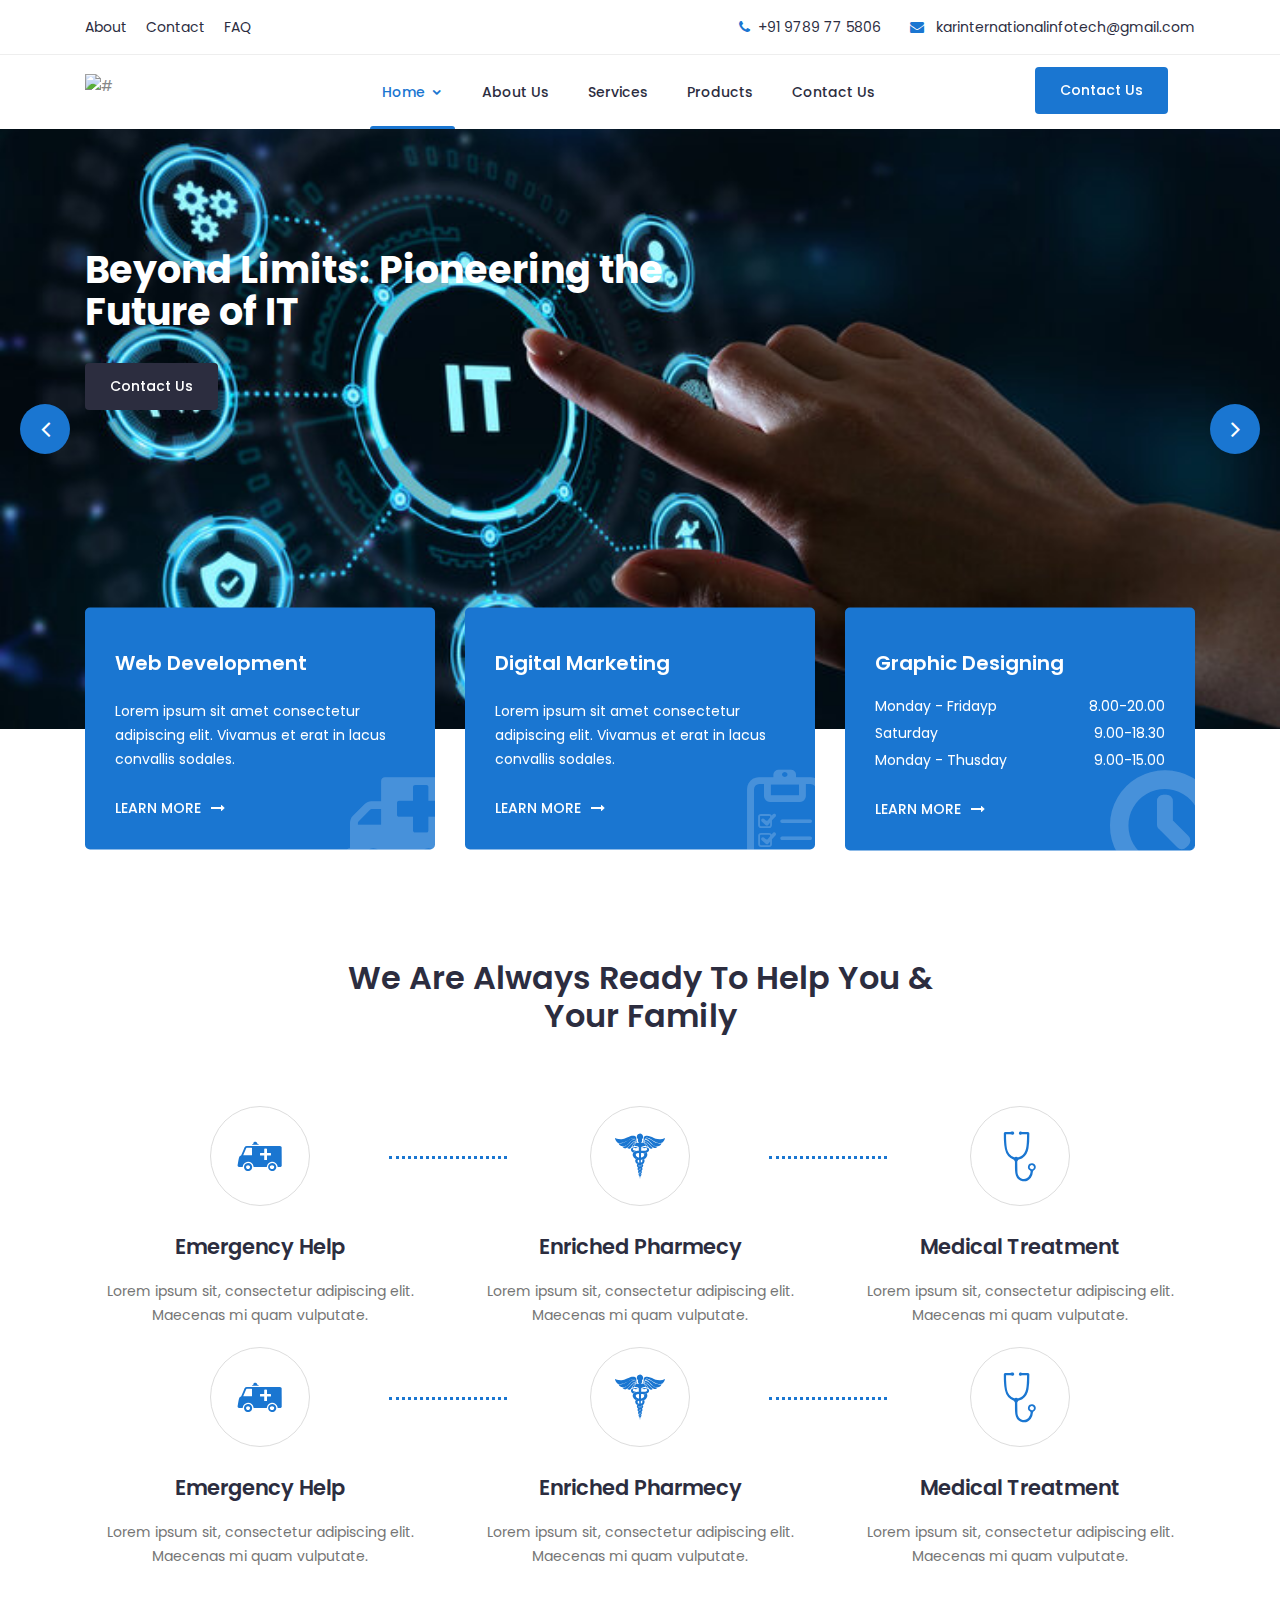
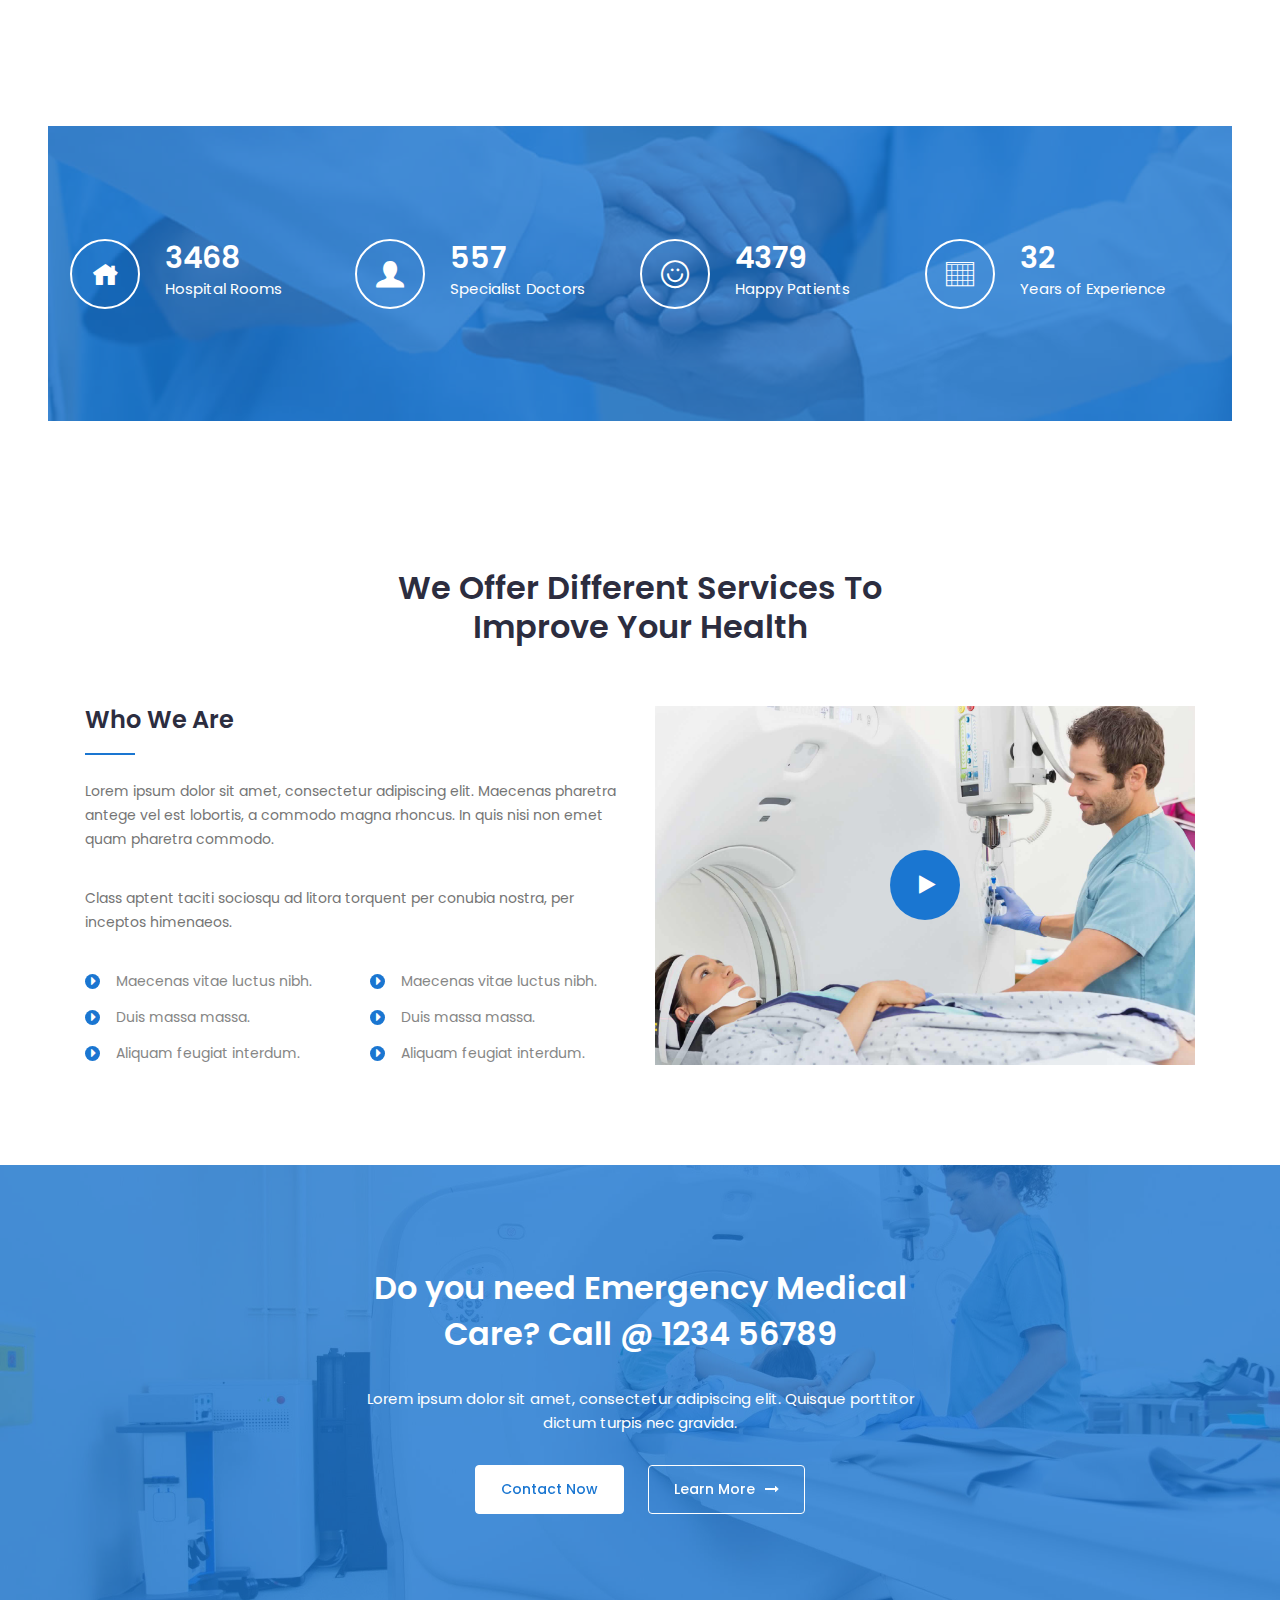
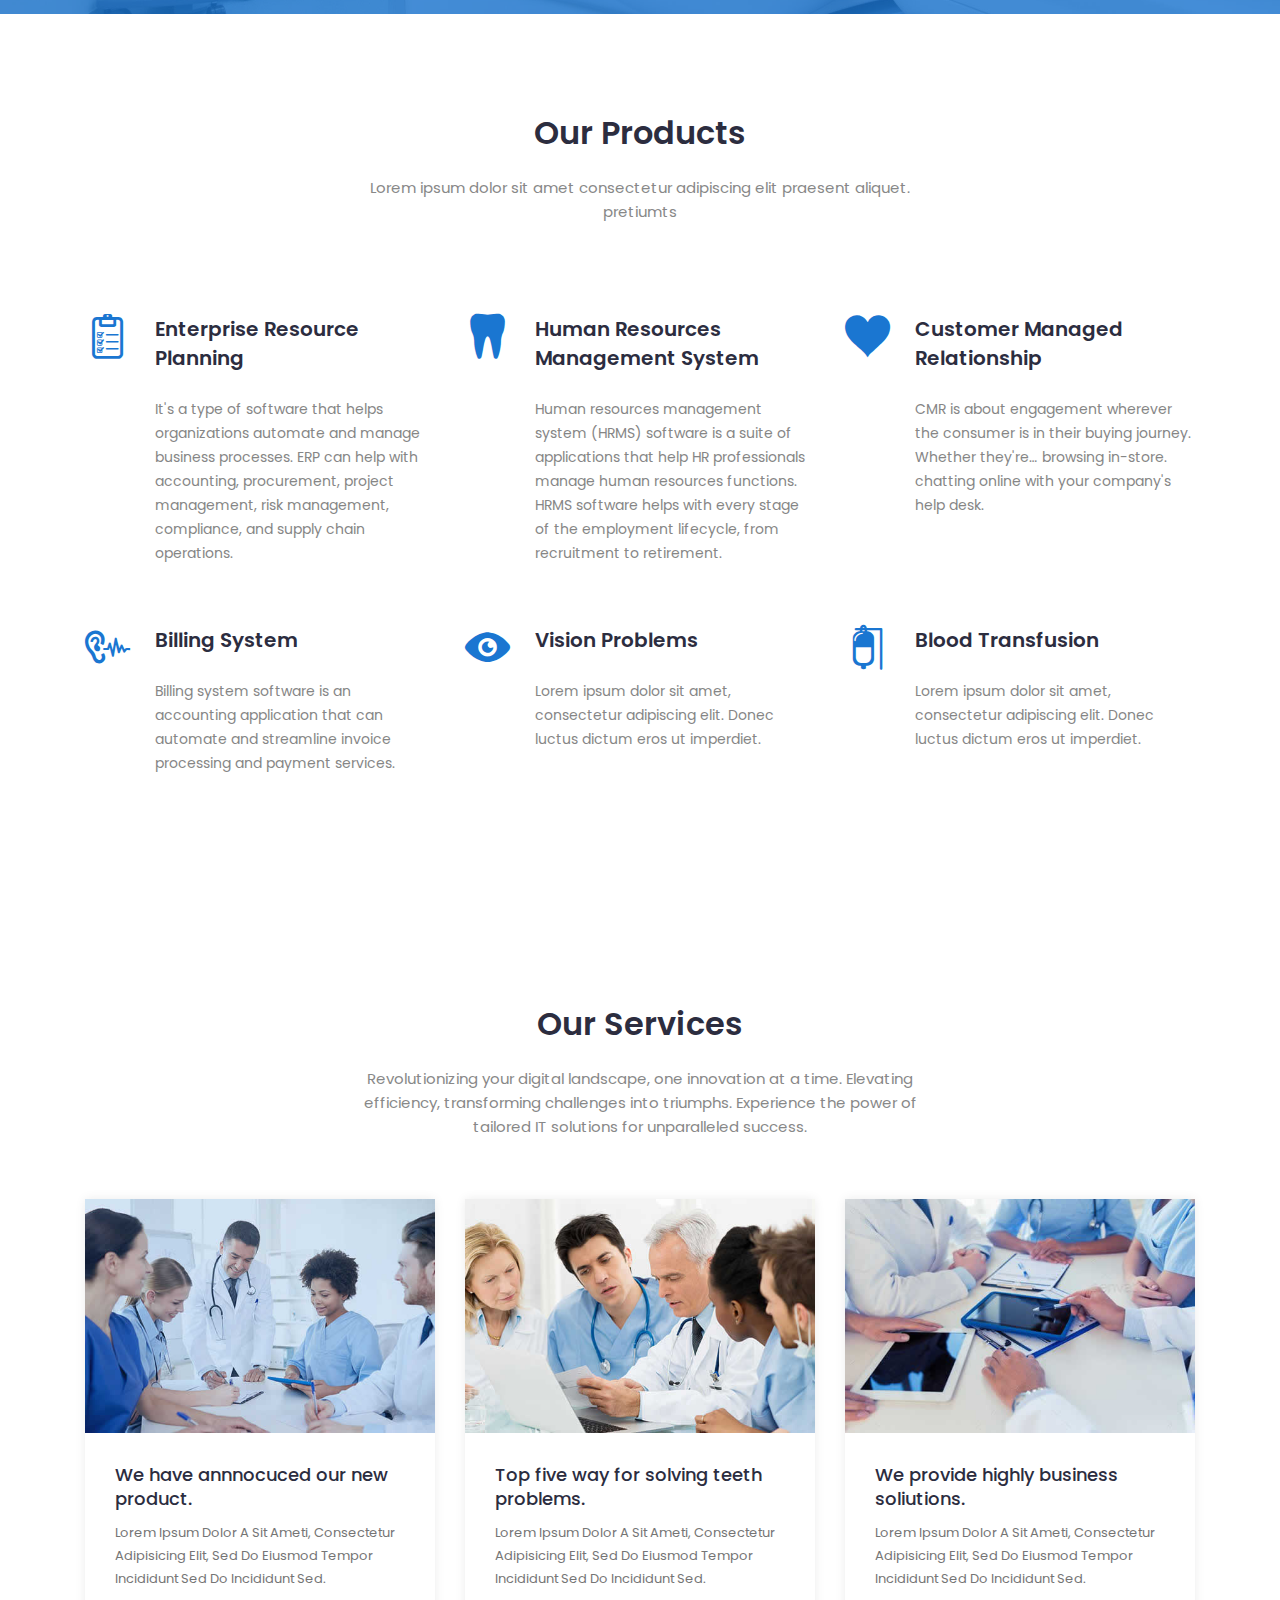
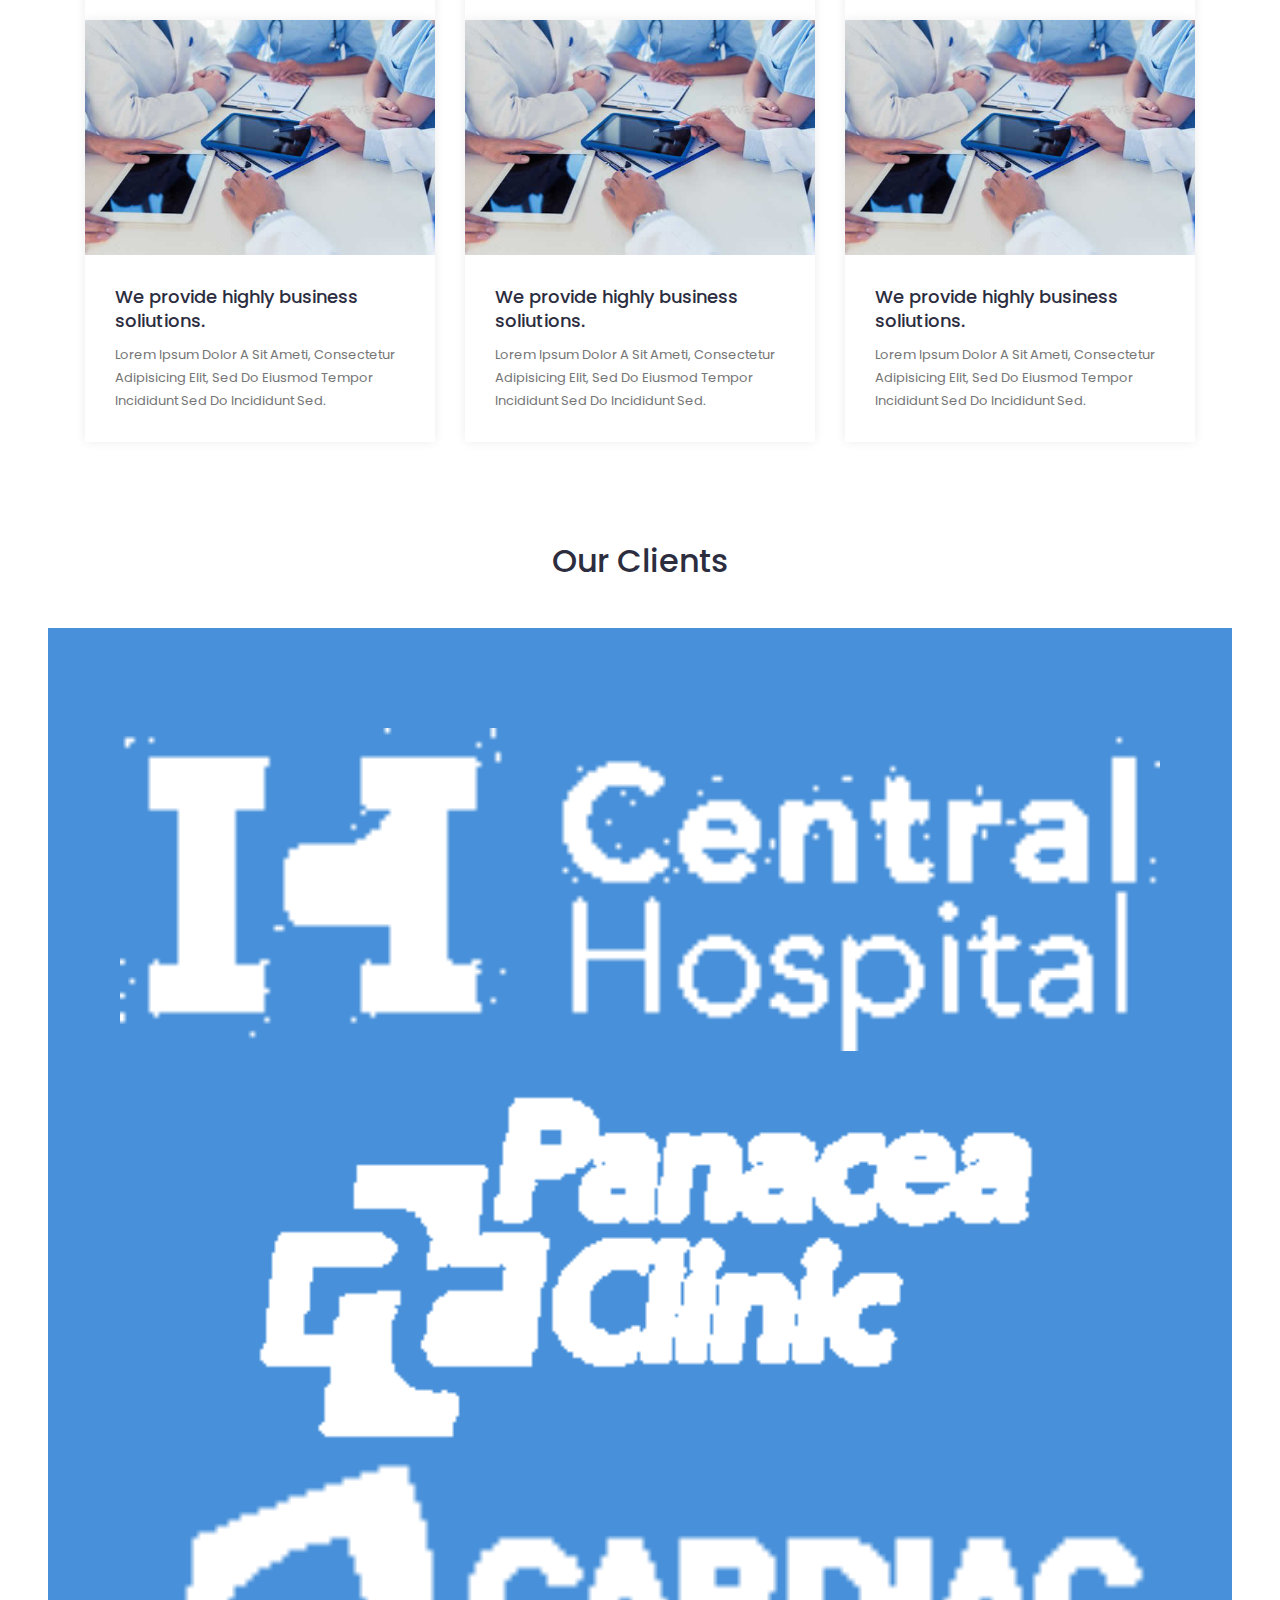
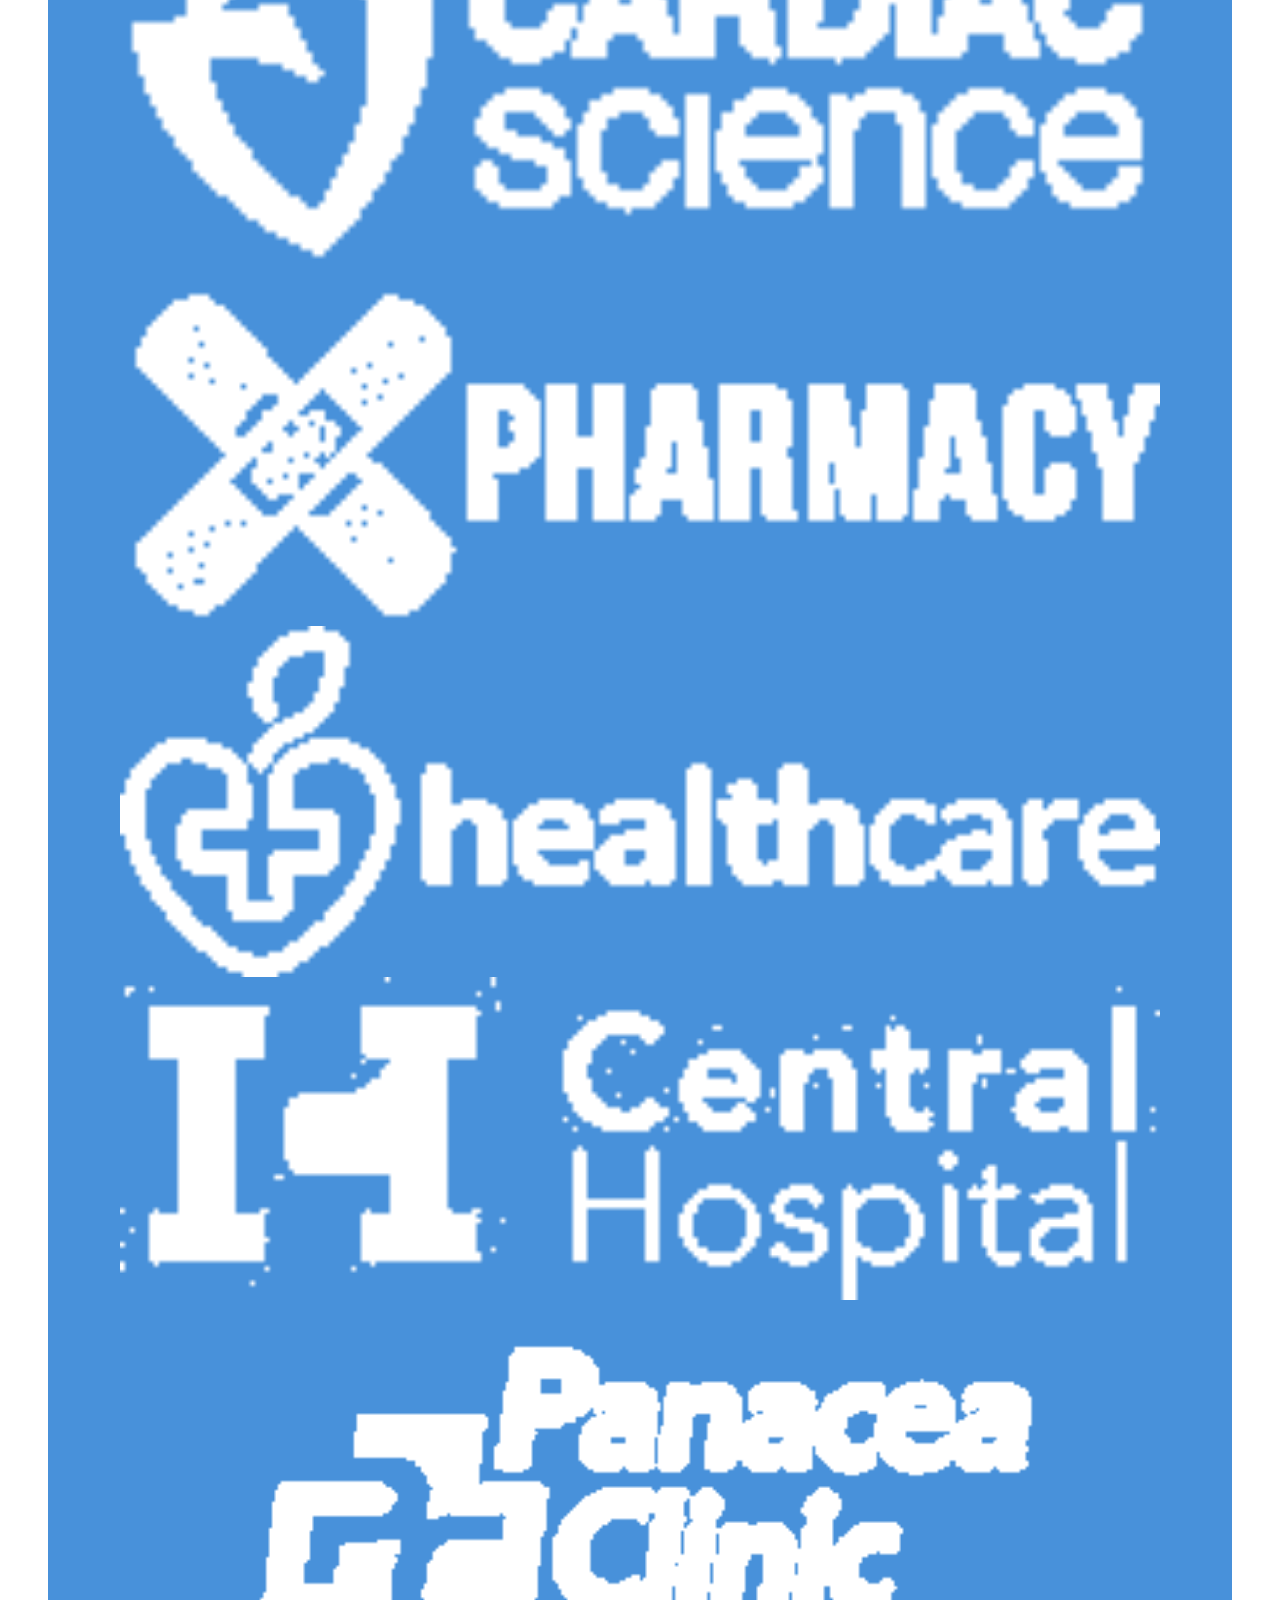
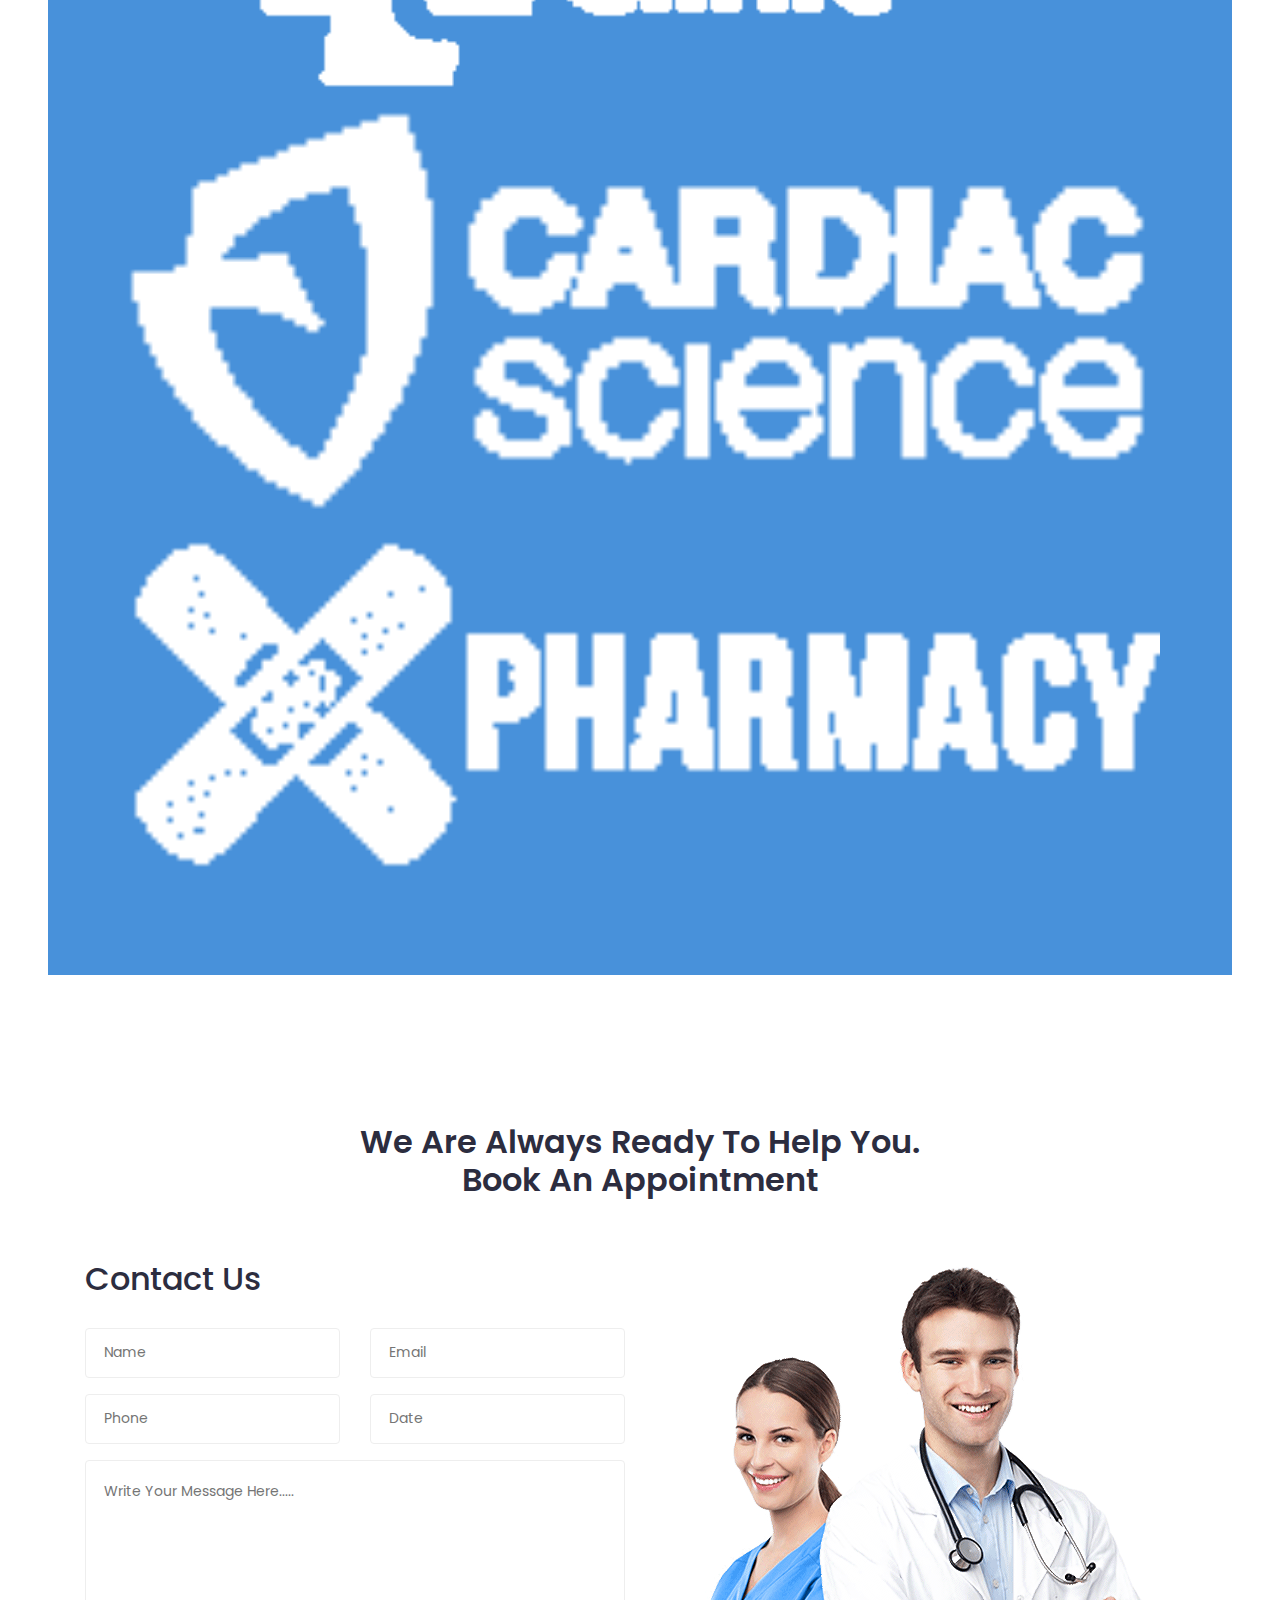
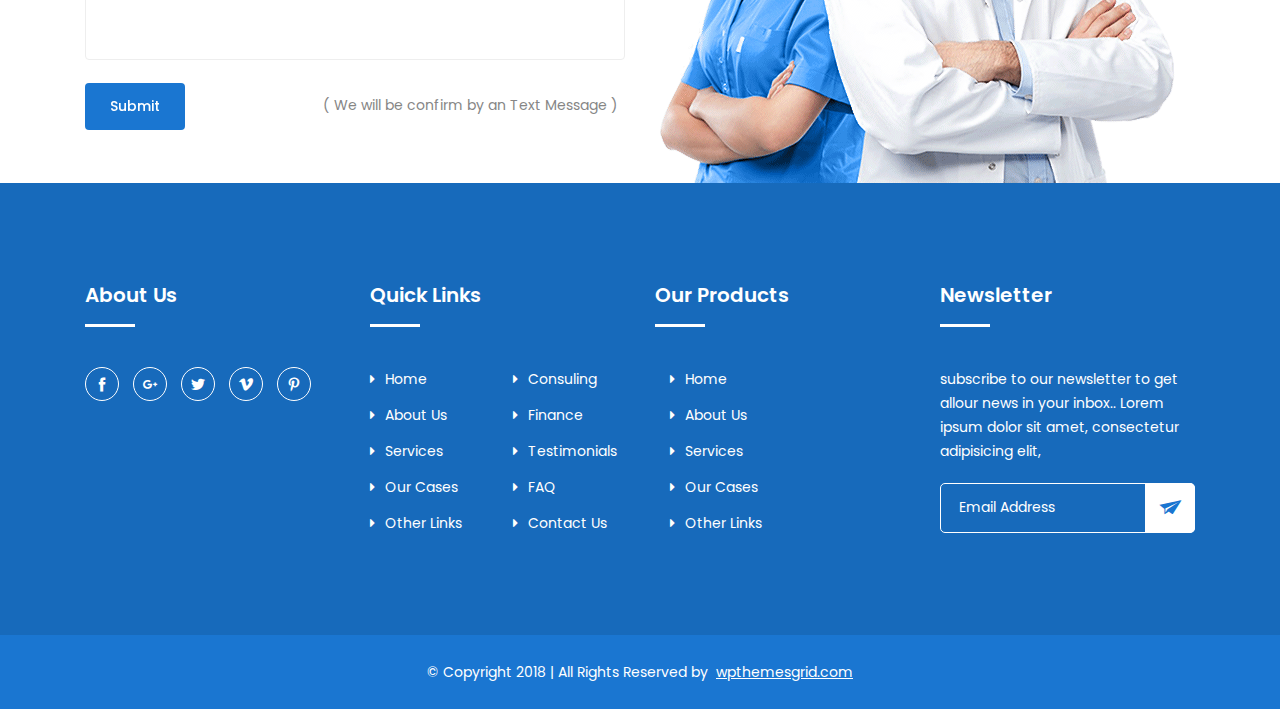
==== index.html @ d9458977 "first commit" ====
<!doctype html>
<html class="no-js" lang="zxx">

<head>
	<!-- Meta Tags -->
	<meta charset="utf-8">
	<meta http-equiv="X-UA-Compatible" content="IE=edge">
	<meta name="keywords" content="Site keywords here">
	<meta name="description" content="">
	<meta name='copyright' content=''>
	<meta name="viewport" content="width=device-width, initial-scale=1, shrink-to-fit=no">

	<!-- Title -->
	<title>Mediplus - Free Medical and Doctor Directory HTML Template.</title>

	<!-- Favicon -->
	<link rel="icon" href="img/favicon.png">

	<!-- Google Fonts -->
	<link
		href="https://fonts.googleapis.com/css?family=Poppins:200i,300,300i,400,400i,500,500i,600,600i,700,700i,800,800i,900,900i&display=swap"
		rel="stylesheet">

	<!-- Bootstrap CSS -->
	<link rel="stylesheet" href="css/bootstrap.min.css">
	<!-- Nice Select CSS -->
	<link rel="stylesheet" href="css/nice-select.css">
	<!-- Font Awesome CSS -->
	<link rel="stylesheet" href="css/font-awesome.min.css">
	<!-- icofont CSS -->
	<link rel="stylesheet" href="css/icofont.css">
	<!-- Slicknav -->
	<link rel="stylesheet" href="css/slicknav.min.css">
	<!-- Owl Carousel CSS -->
	<link rel="stylesheet" href="css/owl-carousel.css">
	<!-- Datepicker CSS -->
	<link rel="stylesheet" href="css/datepicker.css">
	<!-- Animate CSS -->
	<link rel="stylesheet" href="css/animate.min.css">
	<!-- Magnific Popup CSS -->
	<link rel="stylesheet" href="css/magnific-popup.css">

	<!-- Medipro CSS -->
	<link rel="stylesheet" href="css/normalize.css">
	<link rel="stylesheet" href="style.css">
	<link rel="stylesheet" href="css/responsive.css">

</head>

<body>

	<!-- Preloader -->
	<!-- <div class="preloader">
            <div class="loader">
                <div class="loader-outter"></div>
                <div class="loader-inner"></div>

                <div class="indicator"> 
                    <svg width="16px" height="12px">
                        <polyline id="back" points="1 6 4 6 6 11 10 1 12 6 15 6"></polyline>
                        <polyline id="front" points="1 6 4 6 6 11 10 1 12 6 15 6"></polyline>
                    </svg>
                </div>
            </div>
        </div> -->
	<!-- End Preloader -->

	<!-- Get Pro Button -->
	<!-- <ul class="pro-features">
		<a class="get-pro" href="#">Get Pro</a>
		<li class="big-title">Pro Version Available on Themeforest</li>
		<li class="title">Pro Version Features</li>
		<li>2+ premade home pages</li>
		<li>20+ html pages</li>
		<li>Color Plate With 12+ Colors</li>
		<li>Sticky Header / Sticky Filters</li>
		<li>Working Contact Form With Google Map</li>
		<div class="button">
			<a href="http://preview.themeforest.net/item/mediplus-medical-and-doctor-html-template/full_screen_preview/26665910?_ga=2.145092285.888558928.1591971968-344530658.1588061879"
				target="_blank" class="btn">Pro Version Demo</a>
			<a href="https://themeforest.net/item/mediplus-medical-and-doctor-html-template/26665910" target="_blank"
				class="btn">Buy Pro Version</a>
		</div>
	</ul> -->

	<!-- Header Area -->
	<header class="header">
		<!-- Topbar -->
		<div class="topbar">
			<div class="container">
				<div class="row">
					<div class="col-lg-6 col-md-5 col-12">
						<!-- Contact -->
						<ul class="top-link">
							<li><a href="#">About</a></li>
							<!-- <li><a href="#">Doctors</a></li> -->
							<li><a href="#">Contact</a></li>
							<li><a href="#">FAQ</a></li>
						</ul>
						<!-- End Contact -->
					</div>
					<div class="col-lg-6 col-md-7 col-12">
						<!-- Top Contact -->
						<ul class="top-contact">
							<li><i class="fa fa-phone"></i>+91 9789 77 5806</li>
							<li><i class="fa fa-envelope"></i><a href="mailto:support@yourmail.com">
									karinternationalinfotech@gmail.com</a></li>
						</ul>
						<!-- End Top Contact -->
					</div>
				</div>
			</div>
		</div>
		<!-- End Topbar -->
		<!-- Header Inner -->
		<div class="header-inner">
			<div class="container">
				<div class="inner">
					<div class="row">
						<div class="col-lg-3 col-md-3 col-12">
							<!-- Start Logo -->
							<div class="logo">
								<a href="index.html"><img src="" alt="#"></a>
							</div>
							<!-- End Logo -->
							<!-- Mobile Nav -->
							<div class="mobile-nav"></div>
							<!-- End Mobile Nav -->
						</div>
						<div class="col-lg-7 col-md-9 col-12">
							<!-- Main Menu -->
							<div class="main-menu">
								<nav class="navigation">
									<ul class="nav menu">
										<li class="active"><a href="#">Home <i class="icofont-rounded-down"></i></a>
											<ul class="dropdown">
												<li><a href="index.html">Home Page 1</a></li>
											</ul>
										</li>
										<li><a href="#">About us </a></li>
										<li><a href="#">Services </a></li>
										<li><a href="#">Products </a></li>
										<!-- <li><a href="#">Pages <i class="icofont-rounded-down"></i></a>
											<ul class="dropdown">
												<li><a href="404.html">404 Error</a></li>
											</ul>
										</li>
										<li><a href="#">Blogs <i class="icofont-rounded-down"></i></a>
											<ul class="dropdown">
												<li><a href="blog-single.html">Blog Details</a></li>
											</ul>
										</li> -->
										<li><a href="contact.html">Contact Us</a></li>
									</ul>
								</nav>
							</div>
							<!--/ End Main Menu -->
						</div>
						<div class="col-lg-2 col-12">
							<div class="get-quote">
								<a href="contact.html" class="btn">Contact us</a>
							</div>
						</div>
					</div>
				</div>
			</div>
		</div>
		<!--/ End Header Inner -->
	</header>
	<!-- End Header Area -->

	<!-- Slider Area -->
	<section class="slider">
		<div class="hero-slider">
			<!-- Start Single Slider -->
			<div class="single-slider" style="background-image:url('img/01.jpg')">
				<div class="container">
					<div class="row">
						<div class="col-lg-7">
							<div class="text">
								<h1>
									Beyond Limits: Pioneering the Future of IT
								</h1>
								<p></p>
								<div class="button">
									<!-- <a href="#" class="btn"></a> -->
									<a href="contact.html" class="btn primary">Contact us</a>
								</div>
							</div>
						</div>
					</div>
				</div>
			</div>
			<!-- End Single Slider -->
			<!-- Start Single Slider -->
			<div class="single-slider" style="background-image:url('img/01.jpg')">
				<div class="container">
					<div class="row">
						<div class="col-lg-7">
							<div class="text">
								<h1>Crafting Digital Solutions, One Line of Code at a Time.</h1>
								<p style="color: white;">Lorem ipsum dolor sit amet, consectetur adipiscing elit. Mauris
									sed nisl
									pellentesque, faucibus libero eu, gravida quam. </p>
								<div class="button">

									<a href="contact.html" class="btn primary">About Us</a>
								</div>
							</div>
						</div>
					</div>
				</div>
			</div>
			<!-- Start End Slider -->
			<!-- Start Single Slider -->
			<div class="single-slider" style="background-image:url('img/01.jpg')">
				<div class="container">
					<div class="row">
						<div class="col-lg-7">
							<div class="text">
								<h1>Empowering Tomorrow's Innovations, Today</h1>
								<p style="color: white;">Lorem ipsum dolor sit amet, consectetur adipiscing elit. Mauris
									sed nisl
									pellentesque, faucibus libero eu, gravida quam. </p>
								<div class="button">

									<a href="contact.html" class="btn primary">Conatct Now</a>
								</div>
							</div>
						</div>
					</div>
				</div>
			</div>
			<!-- End Single Slider -->
		</div>
	</section>
	<!--/ End Slider Area -->

	<!-- Start Schedule Area -->
	<section class="schedule">
		<div class="container">
			<div class="schedule-inner">
				<div class="row">
					<div class="col-lg-4 col-md-6 col-12 ">
						<!-- single-schedule -->
						<div class="single-schedule first">
							<div class="inner">
								<div class="icon">
									<i class="fa fa-ambulance"></i>
								</div>
								<div class="single-content">
									<!-- <span>Lorem Amet</span> -->
									<h4>Web development</h4>
									<p>Lorem ipsum sit amet consectetur adipiscing elit. Vivamus et erat in lacus
										convallis sodales.</p>
									<a href="#">LEARN MORE<i class="fa fa-long-arrow-right"></i></a>
								</div>
							</div>
						</div>
					</div>
					<div class="col-lg-4 col-md-6 col-12">
						<!-- single-schedule -->
						<div class="single-schedule middle">
							<div class="inner">
								<div class="icon">
									<i class="icofont-prescription"></i>
								</div>
								<div class="single-content">
									<!-- <span>Fusce Porttitor</span> -->
									<h4>Digital marketing
									</h4>
									<p>Lorem ipsum sit amet consectetur adipiscing elit. Vivamus et erat in lacus
										convallis sodales.</p>
									<a href="#">LEARN MORE<i class="fa fa-long-arrow-right"></i></a>
								</div>
							</div>
						</div>
					</div>
					<div class="col-lg-4 col-md-12 col-12">
						<!-- single-schedule -->
						<div class="single-schedule last">
							<div class="inner">
								<div class="icon">
									<i class="icofont-ui-clock"></i>
								</div>
								<div class="single-content">
									<!-- <span>Donec luctus</span> -->
									<h4>Graphic designing </h4>
									<ul class="time-sidual">
										<li class="day">Monday - Fridayp <span>8.00-20.00</span></li>
										<li class="day">Saturday <span>9.00-18.30</span></li>
										<li class="day">Monday - Thusday <span>9.00-15.00</span></li>
									</ul>
									<a href="#">LEARN MORE<i class="fa fa-long-arrow-right"></i></a>
								</div>
							</div>
						</div>
					</div>
				</div>
			</div>
		</div>
	</section>
	<!--/End Start schedule Area -->

	<!-- Start Feautes -->
	<section class="Feautes section">
		<div class="container">
			<div class="row">
				<div class="col-lg-12">
					<div class="section-title">
						<h2>We Are Always Ready to Help You & Your Family</h2>
						<!-- <img src="img/section-img.png" alt="#"> -->
						<!-- <p>Lorem ipsum dolor sit amet consectetur adipiscing elit praesent aliquet. pretiumts</p> -->
					</div>
				</div>
			</div>
			<div class="row">
				<div class="col-lg-4 col-12">
					<!-- Start Single features -->
					<div class="single-features">
						<div class="signle-icon">
							<i class="icofont icofont-ambulance-cross"></i>
						</div>
						<h3>Emergency Help</h3>
						<p>Lorem ipsum sit, consectetur adipiscing elit. Maecenas mi quam vulputate.</p>

					</div>
					<!-- End Single features -->
				</div>
				<div class="col-lg-4 col-12">
					<!-- Start Single features -->
					<div class="single-features">
						<div class="signle-icon">
							<i class="icofont icofont-medical-sign-alt"></i>
						</div>
						<h3>Enriched Pharmecy</h3>
						<p>Lorem ipsum sit, consectetur adipiscing elit. Maecenas mi quam vulputate.</p>
					</div>
					<!-- End Single features -->
				</div>
				<div class="col-lg-4 col-12">
					<!-- Start Single features -->
					<div class="single-features last">
						<div class="signle-icon">
							<i class="icofont icofont-stethoscope"></i>
						</div>
						<h3>Medical Treatment</h3>
						<p>Lorem ipsum sit, consectetur adipiscing elit. Maecenas mi quam vulputate.</p>
					</div>
					<!-- End Single features -->
				</div>
				<div class="col-lg-4 col-12">
					<!-- Start Single features -->
					<div class="single-features">
						<div class="signle-icon">
							<i class="icofont icofont-ambulance-cross"></i>
						</div>
						<h3>Emergency Help</h3>
						<p>Lorem ipsum sit, consectetur adipiscing elit. Maecenas mi quam vulputate.</p>

					</div>
					<!-- End Single features -->
				</div>
				<div class="col-lg-4 col-12">
					<!-- Start Single features -->
					<div class="single-features">
						<div class="signle-icon">
							<i class="icofont icofont-medical-sign-alt"></i>
						</div>
						<h3>Enriched Pharmecy</h3>
						<p>Lorem ipsum sit, consectetur adipiscing elit. Maecenas mi quam vulputate.</p>
					</div>
					<!-- End Single features -->
				</div>
				<div class="col-lg-4 col-12">
					<!-- Start Single features -->
					<div class="single-features last">
						<div class="signle-icon">
							<i class="icofont icofont-stethoscope"></i>
						</div>
						<h3>Medical Treatment</h3>
						<p>Lorem ipsum sit, consectetur adipiscing elit. Maecenas mi quam vulputate.</p>
					</div>
					<!-- End Single features -->
				</div>

			</div>
		</div>
	</section>
	<!--/ End Feautes -->

	<!-- Start Fun-facts -->
	<div id="fun-facts" class="fun-facts m-5 section overlay">
		<div class="container">
			<div class="row">
				<div class="col-lg-3 col-md-6 col-12">
					<!-- Start Single Fun -->
					<div class="single-fun">
						<i class="icofont icofont-home"></i>
						<div class="content">
							<span class="counter">3468</span>
							<p>Hospital Rooms</p>
						</div>
					</div>
					<!-- End Single Fun -->
				</div>
				<div class="col-lg-3 col-md-6 col-12">
					<!-- Start Single Fun -->
					<div class="single-fun">
						<i class="icofont icofont-user-alt-3"></i>
						<div class="content">
							<span class="counter">557</span>
							<p>Specialist Doctors</p>
						</div>
					</div>
					<!-- End Single Fun -->
				</div>
				<div class="col-lg-3 col-md-6 col-12">
					<!-- Start Single Fun -->
					<div class="single-fun">
						<i class="icofont-simple-smile"></i>
						<div class="content">
							<span class="counter">4379</span>
							<p>Happy Patients</p>
						</div>
					</div>
					<!-- End Single Fun -->
				</div>
				<div class="col-lg-3 col-md-6 col-12">
					<!-- Start Single Fun -->
					<div class="single-fun">
						<i class="icofont icofont-table"></i>
						<div class="content">
							<span class="counter">32</span>
							<p>Years of Experience</p>
						</div>
					</div>
					<!-- End Single Fun -->
				</div>
			</div>
		</div>
	</div>
	<!--/ End Fun-facts -->

	<!-- Start Why choose -->
	<section class="why-choose section">
		<div class="container">
			<div class="row">
				<div class="col-lg-12">
					<div class="section-title">
						<h2>We Offer Different Services To Improve Your Health</h2>
						<!-- <img src="img/section-img.png" alt="#"> -->
						<!-- <h3>About Us</h3> -->
					</div>
				</div>
			</div>
			<div class="row">
				<div class="col-lg-6 col-12">
					<!-- Start Choose Left -->
					<div class="choose-left">
						<h3>Who We Are</h3>
						<p>Lorem ipsum dolor sit amet, consectetur adipiscing elit. Maecenas pharetra antege vel est
							lobortis, a commodo magna rhoncus. In quis nisi non emet quam pharetra commodo. </p>
						<p>Class aptent taciti sociosqu ad litora torquent per conubia nostra, per inceptos himenaeos.
						</p>
						<div class="row">
							<div class="col-lg-6">
								<ul class="list">
									<li><i class="fa fa-caret-right"></i>Maecenas vitae luctus nibh. </li>
									<li><i class="fa fa-caret-right"></i>Duis massa massa.</li>
									<li><i class="fa fa-caret-right"></i>Aliquam feugiat interdum.</li>
								</ul>
							</div>
							<div class="col-lg-6">
								<ul class="list">
									<li><i class="fa fa-caret-right"></i>Maecenas vitae luctus nibh. </li>
									<li><i class="fa fa-caret-right"></i>Duis massa massa.</li>
									<li><i class="fa fa-caret-right"></i>Aliquam feugiat interdum.</li>
								</ul>
							</div>
						</div>
					</div>
					<!-- End Choose Left -->
				</div>
				<div class="col-lg-6 col-12">
					<!-- Start Choose Rights -->
					<div class="choose-right">
						<div class="video-image">
							<!-- Video Animation -->
							<div class="promo-video">
								<div class="waves-block">
									<div class="waves wave-1"></div>
									<div class="waves wave-2"></div>
									<div class="waves wave-3"></div>
								</div>
							</div>
							<!--/ End Video Animation -->
							<a href="https://www.youtube.com/watch?v=RFVXy6CRVR4"
								class="video video-popup mfp-iframe"><i class="fa fa-play"></i></a>
						</div>
					</div>
					<!-- End Choose Rights -->
				</div>
			</div>
		</div>
	</section>
	<!--/ End Why choose -->

	<!-- Start Call to action -->
	<section class="call-action overlay" data-stellar-background-ratio="0.5">
		<div class="container">
			<div class="row">
				<div class="col-lg-12 col-md-12 col-12">
					<div class="content">
						<h2>Do you need Emergency Medical Care? Call @ 1234 56789</h2>
						<p>Lorem ipsum dolor sit amet, consectetur adipiscing elit. Quisque porttitor dictum turpis nec
							gravida.</p>
						<div class="button">
							<a href="#" class="btn">Contact Now</a>
							<a href="#" class="btn second">Learn More<i class="fa fa-long-arrow-right"></i></a>
						</div>
					</div>
				</div>
			</div>
		</div>
	</section>
	<!--/ End Call to action -->

	<!-- Start portfolio -->
	<!-- <section class="portfolio section">
		<div class="container">
			<div class="row">
				<div class="col-lg-12">
					<div class="section-title">
						<h2>We Maintain Cleanliness Rules Inside Our Hospital</h2>
						<img src="img/section-img.png" alt="#">
						<p>Lorem ipsum dolor sit amet consectetur adipiscing elit praesent aliquet. pretiumts</p>
					</div>
				</div>
			</div>
		</div>
		<div class="container-fluid">
			<div class="row">
				<div class="col-lg-12 col-12">
					<div class="owl-carousel portfolio-slider">
						<div class="single-pf">
							<img src="img/pf1.jpg" alt="#">
							<a href="portfolio-details.html" class="btn">View Details</a>
						</div>
						<div class="single-pf">
							<img src="img/pf2.jpg" alt="#">
							<a href="portfolio-details.html" class="btn">View Details</a>
						</div>
						<div class="single-pf">
							<img src="img/pf3.jpg" alt="#">
							<a href="portfolio-details.html" class="btn">View Details</a>
						</div>
						<div class="single-pf">
							<img src="img/pf4.jpg" alt="#">
							<a href="portfolio-details.html" class="btn">View Details</a>
						</div>
						<div class="single-pf">
							<img src="img/pf1.jpg" alt="#">
							<a href="portfolio-details.html" class="btn">View Details</a>
						</div>
						<div class="single-pf">
							<img src="img/pf2.jpg" alt="#">
							<a href="portfolio-details.html" class="btn">View Details</a>
						</div>
						<div class="single-pf">
							<img src="img/pf3.jpg" alt="#">
							<a href="portfolio-details.html" class="btn">View Details</a>
						</div>
						<div class="single-pf">
							<img src="img/pf4.jpg" alt="#">
							<a href="portfolio-details.html" class="btn">View Details</a>
						</div>
					</div>
				</div>
			</div>
		</div>
	</section> -->
	<!--/ End portfolio -->

	<!-- Start service -->
	<section class="services section">
		<div class="container">
			<div class="row">
				<div class="col-lg-12">
					<div class="section-title">
						<h2>Our Products</h2>
						<!-- <img src="img/section-img.png" alt="#"> -->
						<p>Lorem ipsum dolor sit amet consectetur adipiscing elit praesent aliquet. pretiumts</p>
					</div>
				</div>
			</div>
			<div class="row">
				<div class="col-lg-4 col-md-6 col-12">
					<!-- Start Single Service -->
					<div class="single-service">
						<i class="icofont icofont-prescription"></i>
						<h4><a href="service-details.html">Enterprise resource planning</a></h4>
						<p>It's a type of software that helps organizations automate and manage business processes. ERP
							can help with accounting, procurement, project management, risk management, compliance, and
							supply chain operations.
						</p>
					</div>
					<!-- End Single Service -->
				</div>
				<div class="col-lg-4 col-md-6 col-12">
					<!-- Start Single Service -->
					<div class="single-service">
						<i class="icofont icofont-tooth"></i>
						<h4><a href="service-details.html">
								Human Resources Management System
							</a></h4>
						<p>Human resources management system (HRMS) software is a suite of applications that help HR
							professionals manage human resources functions. HRMS software helps with every stage of the
							employment lifecycle, from recruitment to retirement.</p>
					</div>
					<!-- End Single Service -->
				</div>
				<div class="col-lg-4 col-md-6 col-12">
					<!-- Start Single Service -->
					<div class="single-service">
						<i class="icofont icofont-heart-alt"></i>
						<h4><a href="service-details.html">Customer Managed Relationship
							</a></h4>
						<p>CMR is about engagement wherever the consumer is in their buying journey. Whether they're…
							browsing in-store. chatting online with your company's help desk.</p>
					</div>
					<!-- End Single Service -->
				</div>
				<div class="col-lg-4 col-md-6 col-12">
					<!-- Start Single Service -->
					<div class="single-service">
						<i class="icofont icofont-listening"></i>
						<h4><a href="service-details.html">Billing System</a></h4>
						<p>Billing system software is an accounting application that can automate and streamline invoice
							processing and payment services.</p>
					</div>
					<!-- End Single Service -->
				</div>
				<div class="col-lg-4 col-md-6 col-12">
					<!-- Start Single Service -->
					<div class="single-service">
						<i class="icofont icofont-eye-alt"></i>
						<h4><a href="service-details.html">Vision Problems</a></h4>
						<p>Lorem ipsum dolor sit amet, consectetur adipiscing elit. Donec luctus dictum eros ut
							imperdiet. </p>
					</div>
					<!-- End Single Service -->
				</div>
				<div class="col-lg-4 col-md-6 col-12">
					<!-- Start Single Service -->
					<div class="single-service">
						<i class="icofont icofont-blood"></i>
						<h4><a href="service-details.html">Blood Transfusion</a></h4>
						<p>Lorem ipsum dolor sit amet, consectetur adipiscing elit. Donec luctus dictum eros ut
							imperdiet. </p>
					</div>
					<!-- End Single Service -->
				</div>
			</div>
		</div>
	</section>
	<!--/ End service -->




	<!-- Start Blog Area -->
	<section class="blog section" id="blog">
		<div class="container">
			<div class="row">
				<div class="col-lg-12">
					<div class="section-title">
						<h2>Our Services</h2>
						<!-- <img src="img/section-img.png" alt="#"> -->
						<p>
							Revolutionizing your digital landscape, one innovation at a time. Elevating efficiency,
							transforming challenges into triumphs. Experience the power of tailored IT solutions for
							unparalleled success.
						</p>
					</div>
				</div>
			</div>
			<div class="row">
				<div class="col-lg-4 col-md-6 col-12">
					<!-- Single Blog -->
					<div class="single-news">
						<div class="news-head">
							<img src="img/blog1.jpg" alt="#">
						</div>
						<div class="news-body">
							<div class="news-content">

								<h2><a href="blog-single.html">We have annnocuced our new product.</a></h2>
								<p class="text">Lorem ipsum dolor a sit ameti, consectetur adipisicing elit, sed do
									eiusmod tempor incididunt sed do incididunt sed.</p>
							</div>
						</div>
					</div>
					<!-- End Single Blog -->
				</div>
				<div class="col-lg-4 col-md-6 col-12">
					<!-- Single Blog -->
					<div class="single-news">
						<div class="news-head">
							<img src="img/blog2.jpg" alt="#">
						</div>
						<div class="news-body">
							<div class="news-content">

								<h2><a href="blog-single.html">Top five way for solving teeth problems.</a></h2>
								<p class="text">Lorem ipsum dolor a sit ameti, consectetur adipisicing elit, sed do
									eiusmod tempor incididunt sed do incididunt sed.</p>
							</div>
						</div>
					</div>
					<!-- End Single Blog -->
				</div>
				<div class="col-lg-4 col-md-6 col-12">
					<!-- Single Blog -->
					<div class="single-news">
						<div class="news-head">
							<img src="img/blog3.jpg" alt="#">
						</div>
						<div class="news-body">
							<div class="news-content">

								<h2><a href="blog-single.html">We provide highly business soliutions.</a></h2>
								<p class="text">Lorem ipsum dolor a sit ameti, consectetur adipisicing elit, sed do
									eiusmod tempor incididunt sed do incididunt sed.</p>
							</div>
						</div>
					</div>
					<!-- End Single Blog -->
				</div>
				<div class="col-lg-4 col-md-6 col-12">
					<!-- Single Blog -->
					<div class="single-news">
						<div class="news-head">
							<img src="img/blog3.jpg" alt="#">
						</div>
						<div class="news-body">
							<div class="news-content">

								<h2><a href="blog-single.html">We provide highly business soliutions.</a></h2>
								<p class="text">Lorem ipsum dolor a sit ameti, consectetur adipisicing elit, sed do
									eiusmod tempor incididunt sed do incididunt sed.</p>
							</div>
						</div>
					</div>
					<!-- End Single Blog -->
				</div>
				<div class="col-lg-4 col-md-6 col-12">
					<!-- Single Blog -->
					<div class="single-news">
						<div class="news-head">
							<img src="img/blog3.jpg" alt="#">
						</div>
						<div class="news-body">
							<div class="news-content">

								<h2><a href="blog-single.html">We provide highly business soliutions.</a></h2>
								<p class="text">Lorem ipsum dolor a sit ameti, consectetur adipisicing elit, sed do
									eiusmod tempor incididunt sed do incididunt sed.</p>
							</div>
						</div>
					</div>
					<!-- End Single Blog -->
				</div>
				<div class="col-lg-4 col-md-6 col-12">
					<!-- Single Blog -->
					<div class="single-news">
						<div class="news-head">
							<img src="img/blog3.jpg" alt="#">
						</div>
						<div class="news-body">
							<div class="news-content">

								<h2><a href="blog-single.html">We provide highly business soliutions.</a></h2>
								<p class="text">Lorem ipsum dolor a sit ameti, consectetur adipisicing elit, sed do
									eiusmod tempor incididunt sed do incididunt sed.</p>
							</div>
						</div>
					</div>
					<!-- End Single Blog -->
				</div>
			</div>
		</div>
	</section>
	<!-- End Blog Area -->

	<!-- Start clients -->
	<h2 style="text-align: center;">Our Clients</h2>
	<div class="clients overlay m-5">

		<div class="container ">
			<div class="row">
				<div class="col-lg-12 col-md-12 col-12">
					<div class="owl-carousel clients-slider">
						<div class="single-clients">
							<img src="img/client1.png" alt="#">
						</div>
						<div class="single-clients">
							<img src="img/client2.png" alt="#">
						</div>
						<div class="single-clients">
							<img src="img/client3.png" alt="#">
						</div>
						<div class="single-clients">
							<img src="img/client4.png" alt="#">
						</div>
						<div class="single-clients">
							<img src="img/client5.png" alt="#">
						</div>
						<div class="single-clients">
							<img src="img/client1.png" alt="#">
						</div>
						<div class="single-clients">
							<img src="img/client2.png" alt="#">
						</div>
						<div class="single-clients">
							<img src="img/client3.png" alt="#">
						</div>
						<div class="single-clients">
							<img src="img/client4.png" alt="#">
						</div>
					</div>
				</div>
			</div>
		</div>
	</div>
	<!--/Ens clients -->

	<!-- Start Appointment -->
	<section class="appointment">

		<div class="container">
			<div class="row">
				<div class="col-lg-12">
					<div class="section-title">
						<h2>We Are Always Ready to Help You. Book An Appointment</h2>

					</div>
				</div>
			</div>
			<div class="row">

				<div class="col-lg-6 col-md-12 col-12">
					<h2 style="text-align: left;">Contact Us</h2>
					<form class="form" action="#">
						<div class="row">
							<div class="col-lg-6 col-md-6 col-12">
								<div class="form-group">
									<input name="name" type="text" placeholder="Name">
								</div>
							</div>
							<div class="col-lg-6 col-md-6 col-12">
								<div class="form-group">
									<input name="email" type="email" placeholder="Email">
								</div>
							</div>
							<div class="col-lg-6 col-md-6 col-12">
								<div class="form-group">
									<input name="phone" type="text" placeholder="Phone">
								</div>
							</div>


							<div class="col-lg-6 col-md-6 col-12">
								<div class="form-group">
									<input type="text" placeholder="Date" id="datepicker">
								</div>
							</div>
							<div class="col-lg-12 col-md-12 col-12">
								<div class="form-group">
									<textarea name="message" placeholder="Write Your Message Here....."></textarea>
								</div>
							</div>
						</div>
						<div class="row">
							<div class="col-lg-5 col-md-4 col-12">
								<div class="form-group">
									<div class="button">
										<button type="submit" class="btn">Submit</button>
									</div>
								</div>
							</div>
							<div class="col-lg-7 col-md-8 col-12">
								<p>( We will be confirm by an Text Message )</p>
							</div>
						</div>
					</form>
				</div>
				<div class="col-lg-6 col-md-12 ">
					<div class="appointment-image">
						<img src="img/contact-img.png" alt="#">
					</div>
				</div>
			</div>
		</div>
	</section>
	<!-- End Appointment -->



	<!-- Footer Area -->
	<footer id="footer" class="footer ">
		<!-- Footer Top -->
		<div class="footer-top">
			<div class="container">
				<div class="row">
					<div class="col-lg-3 col-md-6 col-12">
						<div class="single-footer">
							<h2>About Us</h2>
							<!-- <p>Lorem ipsum dolor sit am consectetur adipisicing elit do eiusmod tempor incididunt ut
								labore dolore magna.</p> -->
							<!-- Social -->
							<ul class="social">
								<li><a href="#"><i class="icofont-facebook"></i></a></li>
								<li><a href="#"><i class="icofont-google-plus"></i></a></li>
								<li><a href="#"><i class="icofont-twitter"></i></a></li>
								<li><a href="#"><i class="icofont-vimeo"></i></a></li>
								<li><a href="#"><i class="icofont-pinterest"></i></a></li>
							</ul>
							<!-- End Social -->
						</div>
					</div>
					<div class="col-lg-3 col-md-6 col-12">
						<div class="single-footer f-link">
							<h2>Quick Links</h2>
							<div class="row">
								<div class="col-lg-6 col-md-6 col-12">
									<ul>
										<li><a href="#"><i class="fa fa-caret-right" aria-hidden="true"></i>Home</a>
										</li>
										<li><a href="#"><i class="fa fa-caret-right" aria-hidden="true"></i>About Us</a>
										</li>
										<li><a href="#"><i class="fa fa-caret-right" aria-hidden="true"></i>Services</a>
										</li>
										<li><a href="#"><i class="fa fa-caret-right" aria-hidden="true"></i>Our
												Cases</a></li>
										<li><a href="#"><i class="fa fa-caret-right" aria-hidden="true"></i>Other
												Links</a></li>
									</ul>
								</div>
								<div class="col-lg-6 col-md-6 col-12">
									<ul>
										<li><a href="#"><i class="fa fa-caret-right"
													aria-hidden="true"></i>Consuling</a></li>
										<li><a href="#"><i class="fa fa-caret-right" aria-hidden="true"></i>Finance</a>
										</li>
										<li><a href="#"><i class="fa fa-caret-right"
													aria-hidden="true"></i>Testimonials</a></li>
										<li><a href="#"><i class="fa fa-caret-right" aria-hidden="true"></i>FAQ</a></li>
										<li><a href="#"><i class="fa fa-caret-right" aria-hidden="true"></i>Contact
												Us</a></li>
									</ul>
								</div>
							</div>
						</div>
					</div>
					<div class="col-lg-3 col-md-6 col-12">
						<div class="single-footer">
							<h2>Our Products</h2>
							<div class="single-footer f-link">
								<div class="col-lg-6 col-md-6 col-12">
									<ul>
										<li><a href="#"><i class="fa fa-caret-right" aria-hidden="true"></i>Home</a>
										</li>
										<li><a href="#"><i class="fa fa-caret-right" aria-hidden="true"></i>About Us</a>
										</li>
										<li><a href="#"><i class="fa fa-caret-right" aria-hidden="true"></i>Services</a>
										</li>
										<li><a href="#"><i class="fa fa-caret-right" aria-hidden="true"></i>Our
												Cases</a></li>
										<li><a href="#"><i class="fa fa-caret-right" aria-hidden="true"></i>Other
												Links</a></li>
									</ul>
								</div>
							</div>

						</div>
					</div>
					<div class="col-lg-3 col-md-6 col-12">
						<div class="single-footer">
							<h2>Newsletter</h2>
							<p>subscribe to our newsletter to get allour news in your inbox.. Lorem ipsum dolor sit
								amet, consectetur adipisicing elit,</p>
							<form action="mail/mail.php" method="get" target="_blank" class="newsletter-inner">
								<input name="email" placeholder="Email Address" class="common-input"
									onfocus="this.placeholder = ''" onblur="this.placeholder = 'Your email address'"
									required="" type="email">
								<button class="button"><i class="icofont icofont-paper-plane"></i></button>
							</form>
						</div>
					</div>
				</div>
			</div>
		</div>
		<!--/ End Footer Top -->
		<!-- Copyright -->
		<div class="copyright">
			<div class="container">
				<div class="row">
					<div class="col-lg-12 col-md-12 col-12">
						<div class="copyright-content">
							<p>© Copyright 2018 | All Rights Reserved by <a href="https://www.wpthemesgrid.com"
									target="_blank">wpthemesgrid.com</a> </p>
						</div>
					</div>
				</div>
			</div>
		</div>
		<!--/ End Copyright -->
	</footer>
	<!--/ End Footer Area -->

	<!-- jquery Min JS -->
	<script src="js/jquery.min.js"></script>
	<!-- jquery Migrate JS -->
	<script src="js/jquery-migrate-3.0.0.js"></script>
	<!-- jquery Ui JS -->
	<script src="js/jquery-ui.min.js"></script>
	<!-- Easing JS -->
	<script src="js/easing.js"></script>
	<!-- Color JS -->
	<script src="js/colors.js"></script>
	<!-- Popper JS -->
	<script src="js/popper.min.js"></script>
	<!-- Bootstrap Datepicker JS -->
	<script src="js/bootstrap-datepicker.js"></script>
	<!-- Jquery Nav JS -->
	<script src="js/jquery.nav.js"></script>
	<!-- Slicknav JS -->
	<script src="js/slicknav.min.js"></script>
	<!-- ScrollUp JS -->
	<script src="js/jquery.scrollUp.min.js"></script>
	<!-- Niceselect JS -->
	<script src="js/niceselect.js"></script>
	<!-- Tilt Jquery JS -->
	<script src="js/tilt.jquery.min.js"></script>
	<!-- Owl Carousel JS -->
	<script src="js/owl-carousel.js"></script>
	<!-- counterup JS -->
	<script src="js/jquery.counterup.min.js"></script>
	<!-- Steller JS -->
	<script src="js/steller.js"></script>
	<!-- Wow JS -->
	<script src="js/wow.min.js"></script>
	<!-- Magnific Popup JS -->
	<script src="js/jquery.magnific-popup.min.js"></script>
	<!-- Counter Up CDN JS -->
	<script src="http://cdnjs.cloudflare.com/ajax/libs/waypoints/2.0.3/waypoints.min.js"></script>
	<!-- Bootstrap JS -->
	<script src="js/bootstrap.min.js"></script>
	<!-- Main JS -->
	<script src="js/main.js"></script>
</body>

</html>
---- css/nice-select.css ----
.nice-select {
    -webkit-tap-highlight-color: transparent;
    background-color: #fff;
    border-radius: 5px;
    border: solid 1px #e8e8e8;
    box-sizing: border-box;
    clear: both;
    cursor: pointer;
    display: block;
    float: left;
    font-family: inherit;
    font-size: 15px;
    font-weight: normal;
    height: 42px;
    line-height: 27px;
    outline: none;
    padding-left: 18px;
    padding-right: 30px;
    position: relative;
    text-align: left !important;
    -webkit-transition: all 0.2s ease-in-out;
    transition: all 0.2s ease-in-out;
    -webkit-user-select: none;
    -moz-user-select: none;
    -ms-user-select: none;
    user-select: none;
    white-space: nowrap;
    width: auto;
    margin-bottom: 16px;
}

.nice-select:hover {
    border-color: #3164F4;
}

.nice-select:active,
.nice-select.open,
.nice-select:focus {
    border-color: #999;
}

.nice-select:after {
    border-bottom: 2px solid #999;
    border-right: 2px solid #999;
    content: '';
    display: block;
    height: 8px;
    margin-top: -4px;
    pointer-events: none;
    position: absolute;
    right: 12px;
    top: 50%;
    -webkit-transform-origin: 66% 66%;
    -ms-transform-origin: 66% 66%;
    transform-origin: 66% 66%;
    -webkit-transform: rotate(45deg);
    -ms-transform: rotate(45deg);
    transform: rotate(45deg);
    -webkit-transition: all 0.15s ease-in-out;
    transition: all 0.15s ease-in-out;
    width: 8px;
}

.nice-select.open:after {
    -webkit-transform: rotate(-135deg);
    -ms-transform: rotate(-135deg);
    transform: rotate(-135deg);
}

.nice-select.open .list {
    opacity: 1;
    pointer-events: auto;
    -webkit-transform: scale(1) translateY(0);
    -ms-transform: scale(1) translateY(0);
    transform: scale(1) translateY(0);
}

.nice-select.disabled {
    border-color: #ededed;
    color: #999;
    pointer-events: none;
}

.nice-select.disabled:after {
    border-color: #cccccc;
}

.nice-select.wide {
    width: 100%;
}

.nice-select.wide .list {
    left: 0 !important;
    right: 0 !important;
}

.nice-select.right {
    float: right;
}

.nice-select.right .list {
    left: auto;
    right: 0;
}

.nice-select.small {
    font-size: 12px;
    height: 36px;
    line-height: 34px;
}

.nice-select.small:after {
    height: 4px;
    width: 4px;
}

.nice-select.small .option {
    line-height: 34px;
    min-height: 34px;
}

.nice-select .list {
    background-color: #fff;
    border-radius: 5px;
    box-shadow: 0 0 0 1px rgba(68, 68, 68, 0.11);
    box-sizing: border-box;
    margin-top: 4px;
    opacity: 0;
    overflow: hidden;
    padding: 0;
    pointer-events: none;
    position: absolute;
    top: 100%;
    left: 0;
    -webkit-transform-origin: 50% 0;
    -ms-transform-origin: 50% 0;
    transform-origin: 50% 0;
    -webkit-transform: scale(0.75) translateY(-21px);
    -ms-transform: scale(0.75) translateY(-21px);
    transform: scale(0.75) translateY(-21px);
    -webkit-transition: all 0.2s cubic-bezier(0.5, 0, 0, 1.25), opacity 0.15s ease-out;
    transition: all 0.2s cubic-bezier(0.5, 0, 0, 1.25), opacity 0.15s ease-out;
    z-index: 9;
}

.nice-select .list:hover .option:not(:hover) {
    background-color: transparent !important;
}

.nice-select .option {
    cursor: pointer;
    font-weight: 400;
    line-height: 40px;
    list-style: none;
    min-height: 40px;
    outline: none;
    padding-left: 18px;
    padding-right: 29px;
    text-align: left;
    -webkit-transition: all 0.2s;
    transition: all 0.2s;
}

.nice-select .option:hover {
    background-color: #238AC1;
    color: #fff;
}

.nice-select .option.selected {
    font-weight: bold;
}

.nice-select .option.disabled {
    background-color: transparent;
    color: #999;
    cursor: default;
}

.no-csspointerevents .nice-select .list {
    display: none;
}

.no-csspointerevents .nice-select.open .list {
    display: block;
}

.contact-form-wrapper .list {
    background: #2f3341 none repeat scroll 0 0;
    border-radius: 0;
}
---- css/owl-carousel.css ----
/**
 * Owl Carousel v2.2.1
 * Copyright 2013-2017 David Deutsch
 * Licensed under  ()
 */
/*
 * 	Default theme - Owl Carousel CSS File
 */
.owl-theme .owl-nav {
	text-align: center;
	-webkit-tap-highlight-color: transparent;
}
.owl-theme .owl-nav [class*='owl-'] {
    color: #FFF;
    font-size: 14px;
    margin: 5px;
    padding: 4px 7px;
    background: #D6D6D6;
    display: inline-block;
    cursor: pointer;
    border-radius: 3px; }
.owl-theme .owl-nav [class*='owl-']:hover {
    background: #869791;
    color: #FFF;
    text-decoration: none; }
.owl-theme .owl-nav .disabled {
    opacity: 0.5;
    cursor: default; 
}
.owl-theme .owl-nav.disabled + .owl-dots {
	margin-top: 10px; }

.owl-theme .owl-dots {
	text-align: center;
	-webkit-tap-highlight-color: transparent; }
.owl-theme .owl-dots .owl-dot {
    display: inline-block;
    zoom: 1;
    *display: inline; }
.owl-theme .owl-dots .owl-dot span {
    width: 10px;
    height: 10px;
    margin: 5px 7px;
    background: #D6D6D6;
    display: block;
    -webkit-backface-visibility: visible;
    transition: opacity 200ms ease;
    border-radius: 30px; }
.owl-theme .owl-dots .owl-dot.active span, .owl-theme .owl-dots .owl-dot:hover span {
    background: #869791; 
}

/* 
 *  Owl Carousel - Animate Plugin
 */
.owl-carousel .animated {
  -webkit-animation-duration: 1000ms;
  animation-duration: 1000ms;
  -webkit-animation-fill-mode: both;
  animation-fill-mode: both;
}
.owl-carousel .owl-animated-in {
  z-index: 0;
}
.owl-carousel .owl-animated-out {
  z-index: 1;
}
.owl-carousel .fadeOut {
  -webkit-animation-name: fadeOut;
  animation-name: fadeOut;
}

@-webkit-keyframes fadeOut {
  0% {
    opacity: 1;
  }

  100% {
    opacity: 0;
  }
}
@keyframes fadeOut {
  0% {
    opacity: 1;
  }

  100% {
    opacity: 0;
  }
}

/* 
 * 	Owl Carousel - Auto Height Plugin
 */
.owl-height {
  -webkit-transition: height 500ms ease-in-out;
  -moz-transition: height 500ms ease-in-out;
  -ms-transition: height 500ms ease-in-out;
  -o-transition: height 500ms ease-in-out;
  transition: height 500ms ease-in-out;
}

/* 
 *  Core Owl Carousel CSS File
 */
.owl-carousel {
  display: none;
  width: 100%;
  -webkit-tap-highlight-color: transparent;
  /* position relative and z-index fix webkit rendering fonts issue */
  position: relative;
  z-index: 1;
}
.owl-carousel .owl-stage {
  position: relative;
  -ms-touch-action: pan-Y;
}
.owl-carousel .owl-stage:after {
  content: ".";
  display: block;
  clear: both;
  visibility: hidden;
  line-height: 0;
  height: 0;
}
.owl-carousel .owl-stage-outer {
  position: relative;
  overflow: hidden;
  /* fix for flashing background */
  -webkit-transform: translate3d(0px, 0px, 0px);
}
.owl-carousel .owl-controls .owl-nav .owl-prev,
.owl-carousel .owl-controls .owl-nav .owl-next,
.owl-carousel .owl-controls .owl-dot {
  cursor: pointer;
  cursor: hand;
  -webkit-user-select: none;
  -khtml-user-select: none;
  -moz-user-select: none;
  -ms-user-select: none;
  user-select: none;
}
.owl-carousel.owl-loaded {
  display: block;
}
.owl-carousel.owl-loading {
  opacity: 0;
  display: block;
}
.owl-carousel.owl-hidden {
  opacity: 0;
}
.owl-carousel .owl-refresh .owl-item {
  display: none;
}
.owl-carousel .owl-item {
  position: relative;
  min-height: 1px;
  float: left;
  -webkit-backface-visibility: hidden;
  -webkit-tap-highlight-color: transparent;
  -webkit-touch-callout: none;
  -webkit-user-select: none;
  -moz-user-select: none;
  -ms-user-select: none;
  user-select: none;
}
.owl-carousel .owl-item img {
  display: block;
  width: 100%;
  -webkit-transform-style: preserve-3d;
}
.owl-carousel.owl-text-select-on .owl-item {
  -webkit-user-select: auto;
  -moz-user-select: auto;
  -ms-user-select: auto;
  user-select: auto;
}
.owl-carousel .owl-grab {
  cursor: move;
  cursor: -webkit-grab;
  cursor: -o-grab;
  cursor: -ms-grab;
  cursor: grab;
}
.owl-carousel.owl-rtl {
  direction: rtl;
}
.owl-carousel.owl-rtl .owl-item {
  float: right;
}

/* No Js */
.no-js .owl-carousel {
  display: block;
}

/* 
 * 	Owl Carousel - Lazy Load Plugin
 */
.owl-carousel .owl-item .owl-lazy {
  opacity: 0;
  -webkit-transition: opacity 400ms ease;
  -moz-transition: opacity 400ms ease;
  -ms-transition: opacity 400ms ease;
  -o-transition: opacity 400ms ease;
  transition: opacity 400ms ease;
}
.owl-carousel .owl-item img {
  transform-style: preserve-3d;
}

/* 
 * 	Owl Carousel - Video Plugin
 */
.owl-carousel .owl-video-wrapper {
  position: relative;
  height: 100%;
  background: #000;
}
.owl-carousel .owl-video-play-icon {
  position: absolute;
  height: 80px;
  width: 80px;
  left: 50%;
  top: 50%;
  margin-left: -40px;
  margin-top: -40px;
  background: url("owl.video.play.png") no-repeat;
  cursor: pointer;
  z-index: 1;
  -webkit-backface-visibility: hidden;
  -webkit-transition: scale 100ms ease;
  -moz-transition: scale 100ms ease;
  -ms-transition: scale 100ms ease;
  -o-transition: scale 100ms ease;
  transition: scale 100ms ease;
}
.owl-carousel .owl-video-play-icon:hover {
  -webkit-transition: scale(1.3, 1.3);
  -moz-transition: scale(1.3, 1.3);
  -ms-transition: scale(1.3, 1.3);
  -o-transition: scale(1.3, 1.3);
  transition: scale(1.3, 1.3);
}
.owl-carousel .owl-video-playing .owl-video-tn,
.owl-carousel .owl-video-playing .owl-video-play-icon {
  display: none;
}
.owl-carousel .owl-video-tn {
  opacity: 0;
  height: 100%;
  background-position: center center;
  background-repeat: no-repeat;
  -webkit-background-size: contain;
  -moz-background-size: contain;
  -o-background-size: contain;
  background-size: contain;
  -webkit-transition: opacity 400ms ease;
  -moz-transition: opacity 400ms ease;
  -ms-transition: opacity 400ms ease;
  -o-transition: opacity 400ms ease;
  transition: opacity 400ms ease;
}
.owl-carousel .owl-video-frame {
  position: relative;
  z-index: 1;
};
---- css/datepicker.css ----
/*!
 * Datepicker for Bootstrap
 *
 * Copyright 2012 Stefan Petre
 * Licensed under the Apache License v2.0
 * http://www.apache.org/licenses/LICENSE-2.0
 *
 */
.datepicker {
  top: 0;
  left: 0;
  padding: 4px;
  margin-top: 1px;
  -webkit-border-radius: 4px;
  -moz-border-radius: 4px;
  border-radius: 0;
  /*.dow {
    border-top: 1px solid #ddd !important;
  }*/

}
.datepicker:before {
  content: '';
  display: inline-block;
  border-left: 7px solid transparent;
  border-right: 7px solid transparent;
  border-bottom: 7px solid #ccc;
  border-bottom-color: rgba(0, 0, 0, 0.2);
  position: absolute;
  top: -7px;
  left: 6px;
}
.datepicker:after {
  content: '';
  display: inline-block;
  border-left: 6px solid transparent;
  border-right: 6px solid transparent;
  border-bottom: 6px solid #ffffff;
  position: absolute;
  top: -6px;
  left: 7px;
}
.datepicker > div {
  display: none;
}
.datepicker table {
  width: 100%;
  margin: 0;
}
.datepicker td, .datepicker th {
	text-align: center;
	padding: 5px 9px;
	font-size: 13px;
	font-weight: 400;
}
.datepicker td.day:hover {
  background: #1A76D1;
  cursor: pointer;
  color:#fff;
}
.datepicker td.day.disabled {
  color: #eeeeee;
}
.datepicker td.old,
.datepicker td.new {
  color: #999999;
}
.datepicker td.active,
.datepicker td.active:hover {
  color: #ffffff;
  background-color: #1A76D1;
  color: #fff;
  text-shadow: 0 -1px 0 rgba(0, 0, 0, 0.25);
}
.datepicker td.active:hover,
.datepicker td.active:hover:hover,
.datepicker td.active:focus,
.datepicker td.active:hover:focus,
.datepicker td.active:active,
.datepicker td.active:hover:active,
.datepicker td.active.active,
.datepicker td.active:hover.active,
.datepicker td.active.disabled,
.datepicker td.active:hover.disabled,
.datepicker td.active[disabled],
.datepicker td.active:hover[disabled] {
  color: #ffffff;
  background-color: #1A76D1;
  *background-color: #1A76D1;
}
.datepicker td.active:active,
.datepicker td.active:hover:active,
.datepicker td.active.active,
.datepicker td.active:hover.active {
  background-color: #003399 \9;
}
.datepicker td span {
  display: block;
  width: 47px;
  height: 54px;
  line-height: 54px;
  float: left;
  margin: 2px;
  cursor: pointer;
  -webkit-border-radius: 4px;
  -moz-border-radius: 4px;
  border-radius: 4px;
}
.datepicker td span:hover {
  background: #1A76D1;
}
.datepicker td span.active {
  color: #ffffff;
  background-color: #1A76D1;
  color: #fff;
  text-shadow: 0 -1px 0 rgba(0, 0, 0, 0.25);
}
.datepicker td span.active:hover,
.datepicker td span.active:focus,
.datepicker td span.active:active,
.datepicker td span.active.active,
.datepicker td span.active.disabled,
.datepicker td span.active[disabled] {
  color: #ffffff;
  background-color: #0044cc;
  *background-color: #003bb3;
}
.datepicker td span.active:active,
.datepicker td span.active.active {
  background-color: #003399 \9;
}
.datepicker td span.old {
  color: #999999;
}
.datepicker th.switch {
  width: 145px;
}
.datepicker th.next,
.datepicker th.prev {
  font-size: 21px;
}
.datepicker thead tr:first-child th {
  cursor: pointer;
}
.datepicker thead tr:first-child th:hover {
  background: #1A76D1;
  color:#fff;
}
.input-append.date .add-on i,
.input-prepend.date .add-on i {
  display: block;
  cursor: pointer;
  width: 16px;
  height: 16px;
}
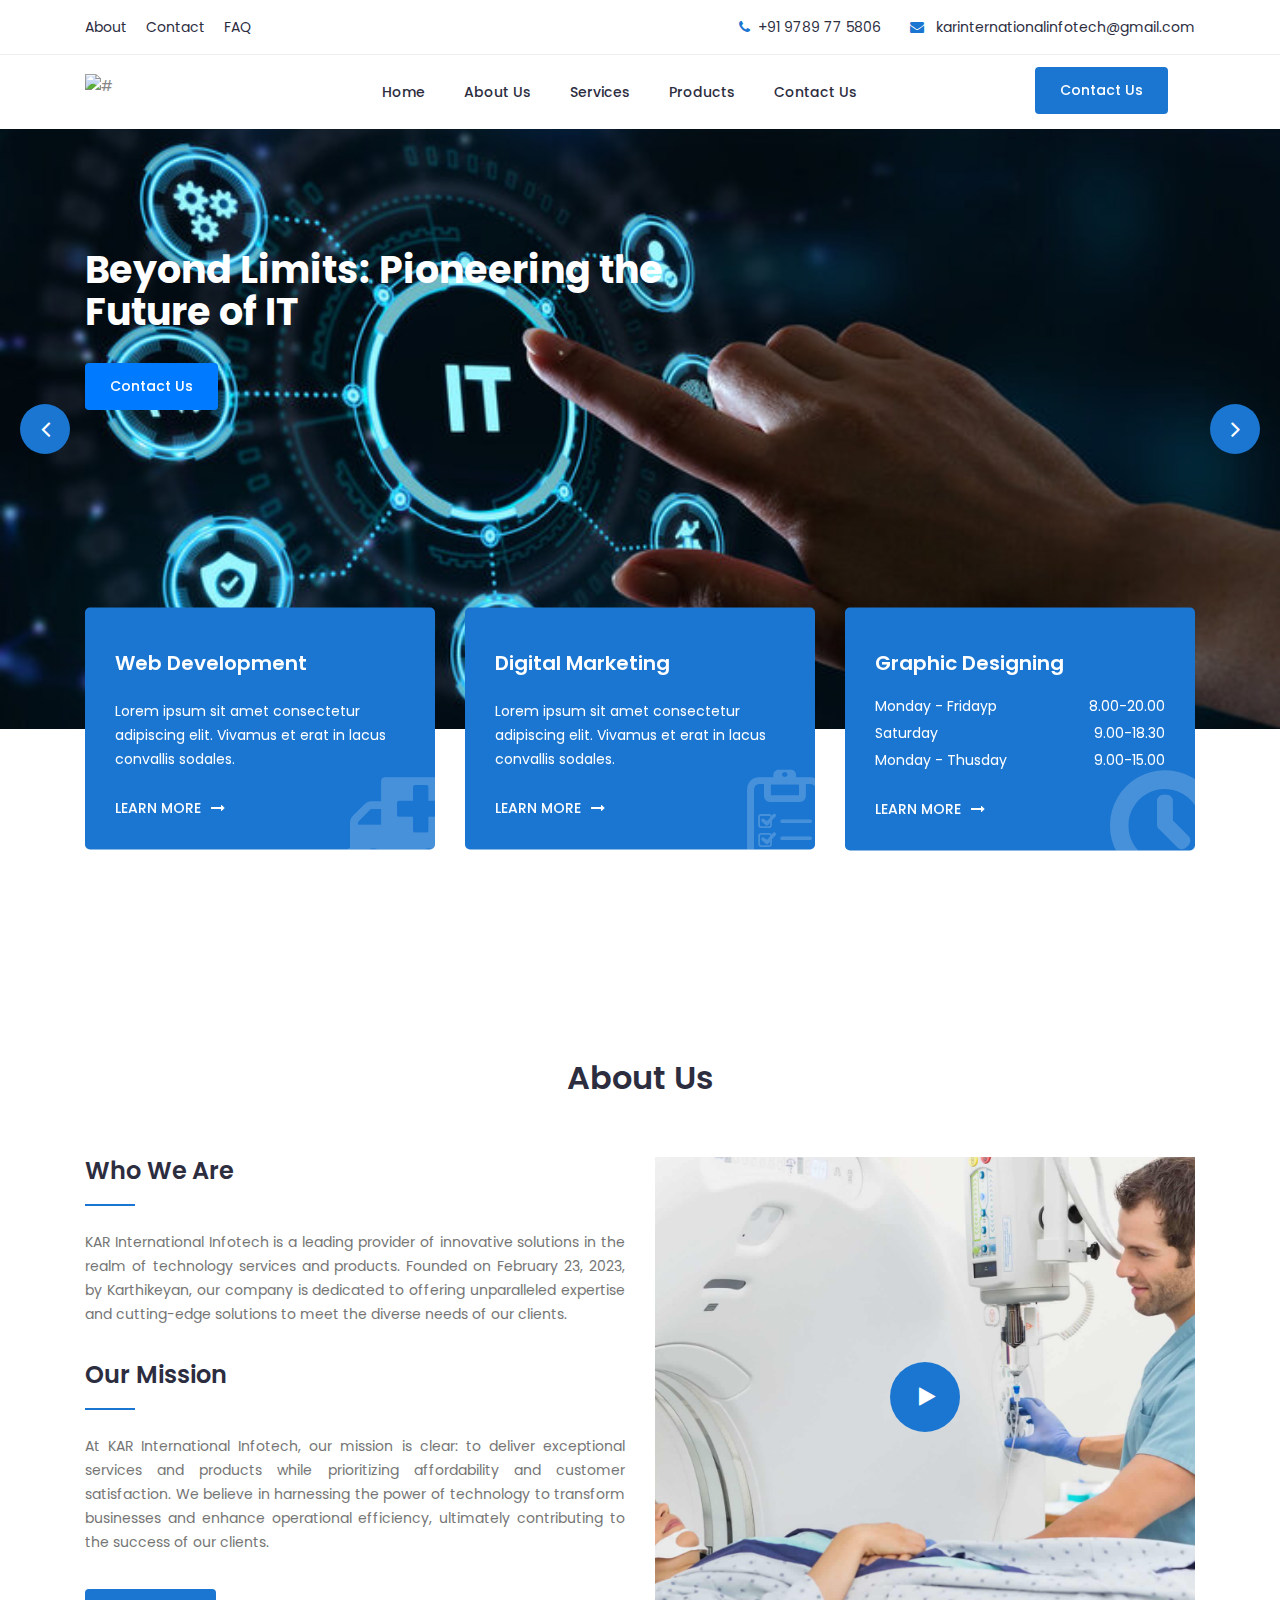
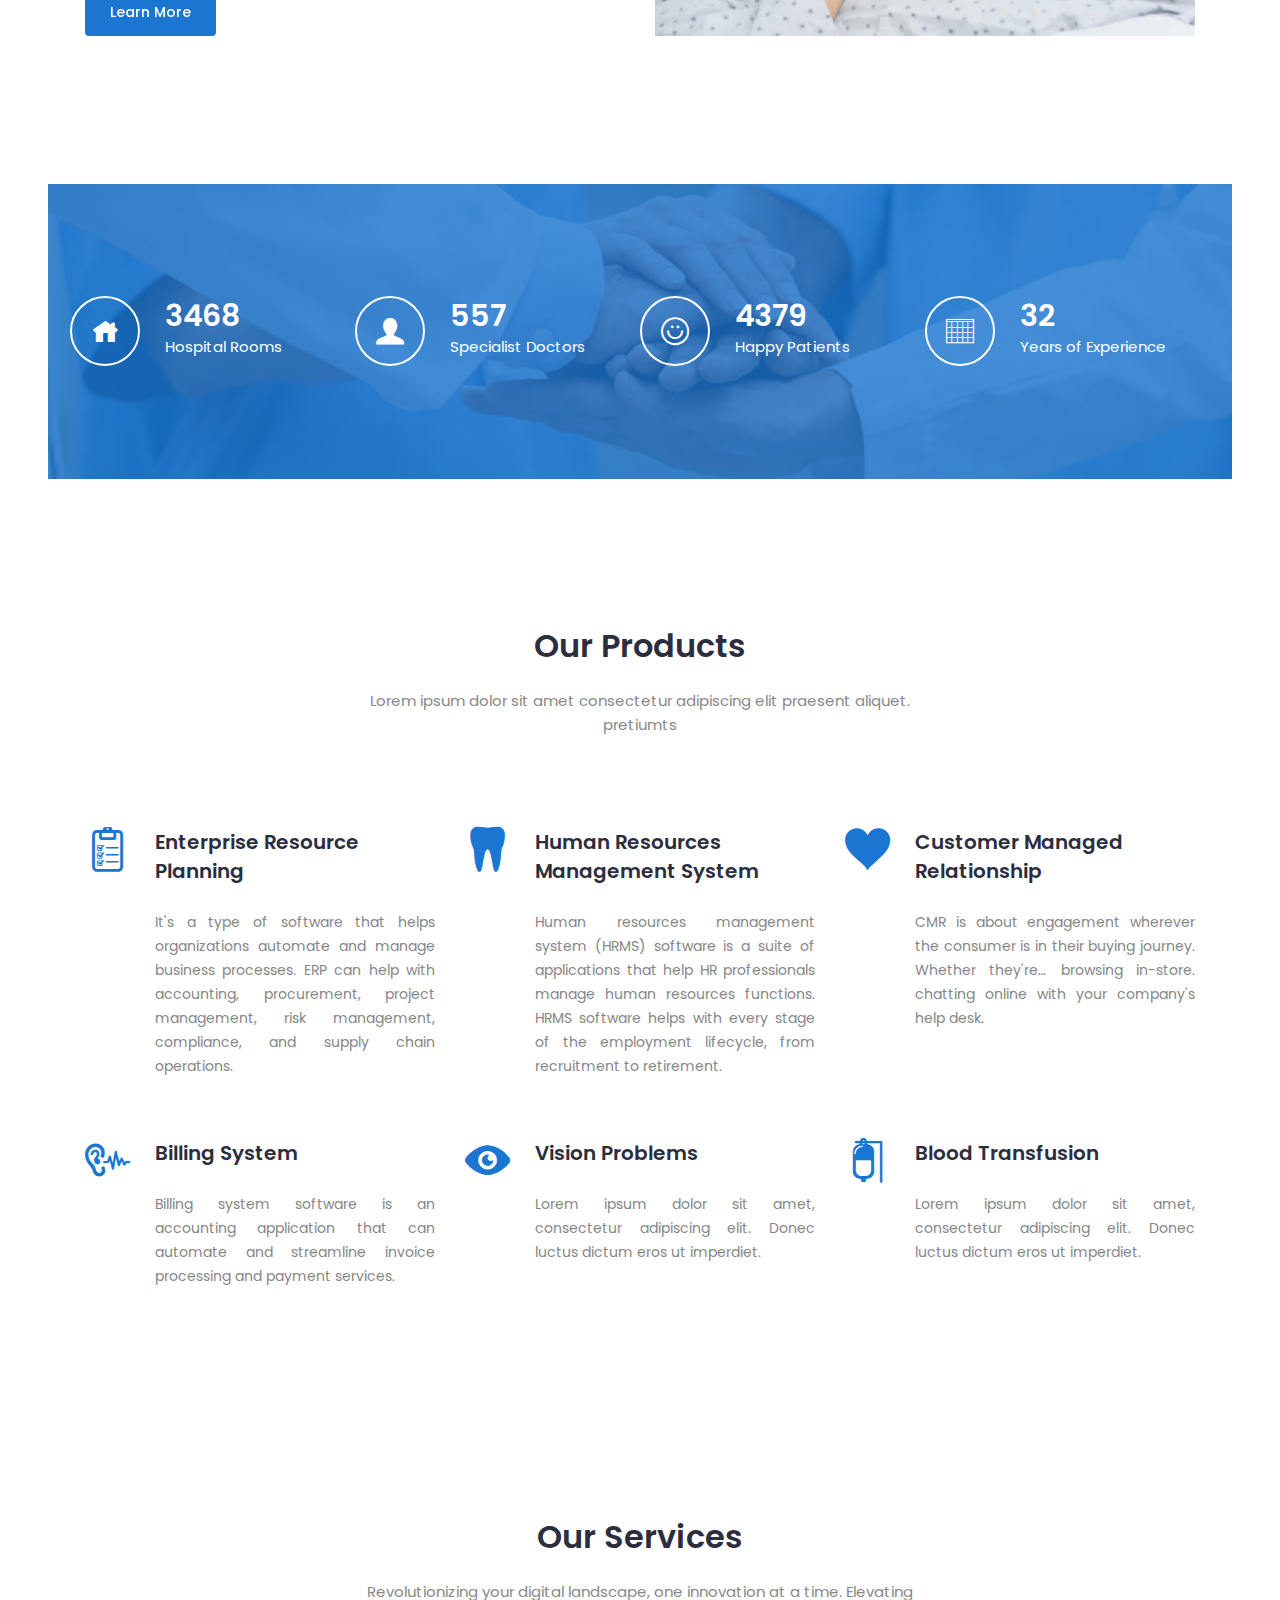
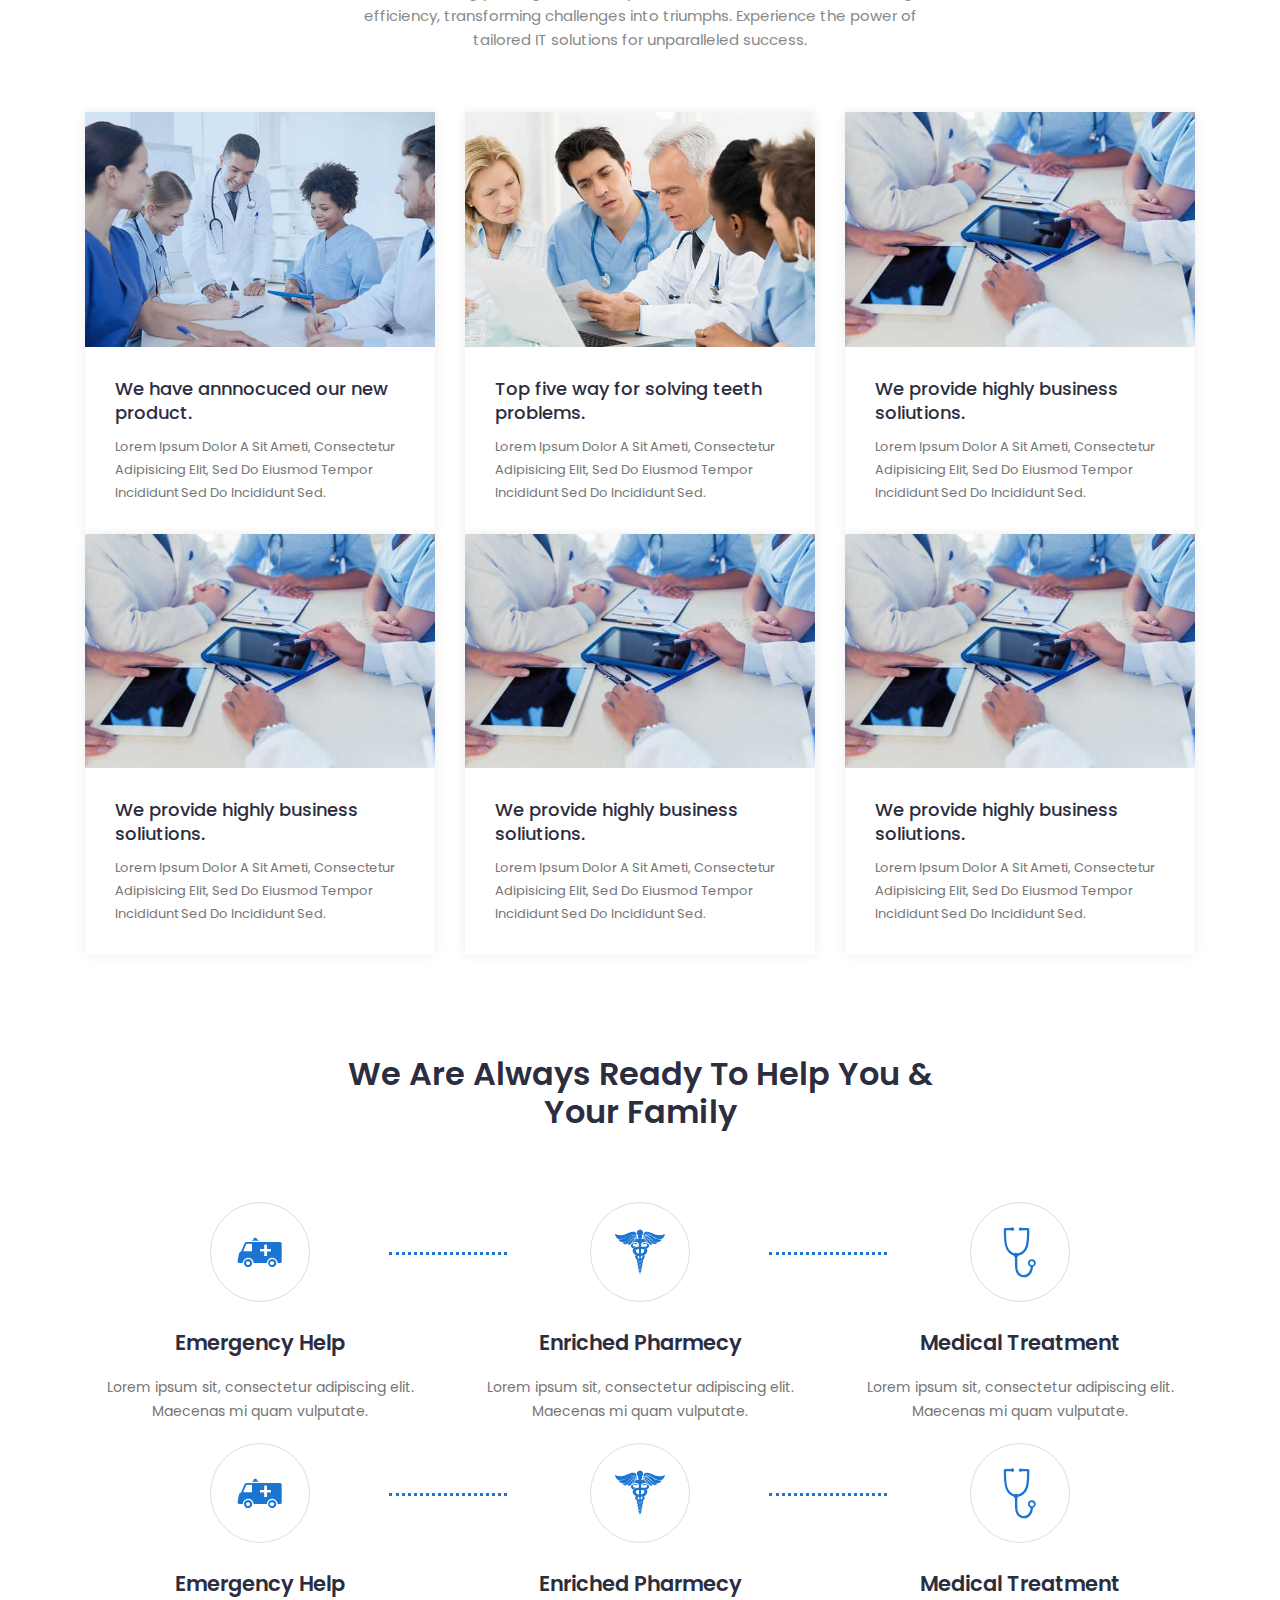
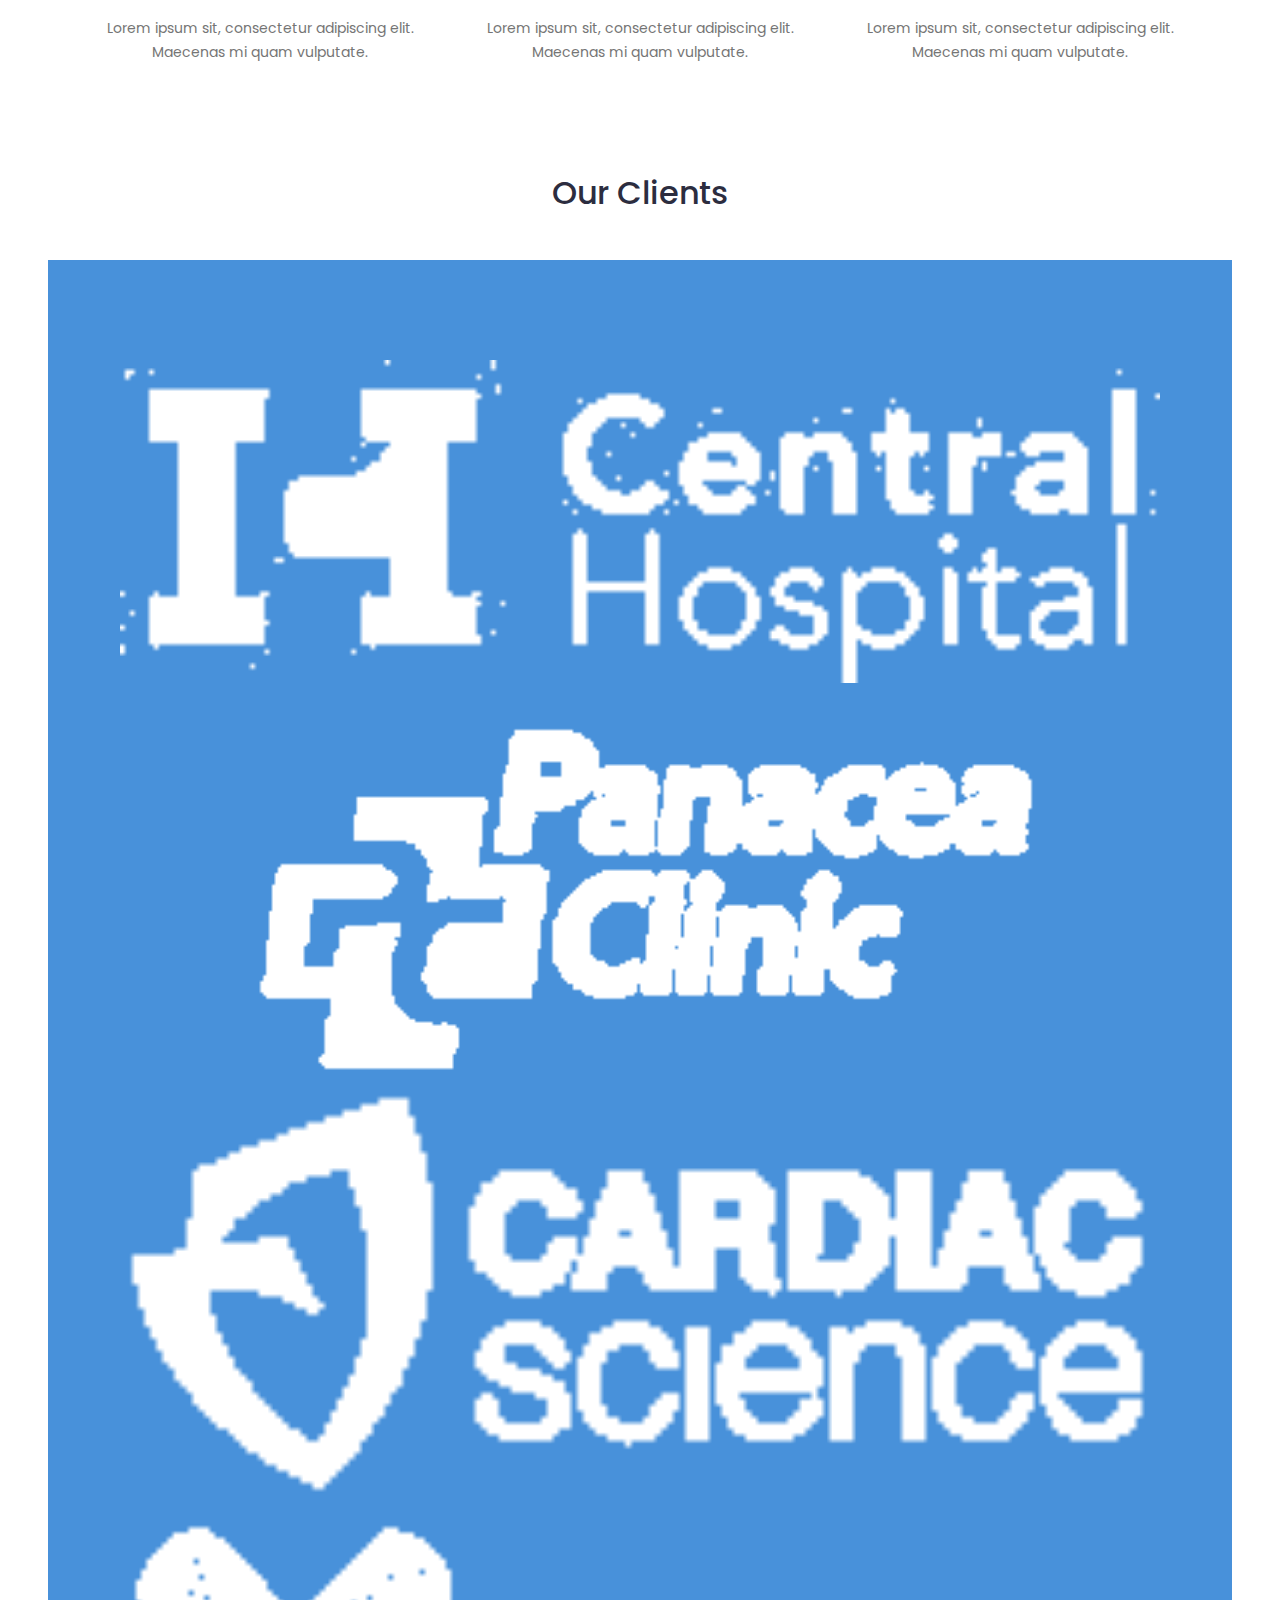
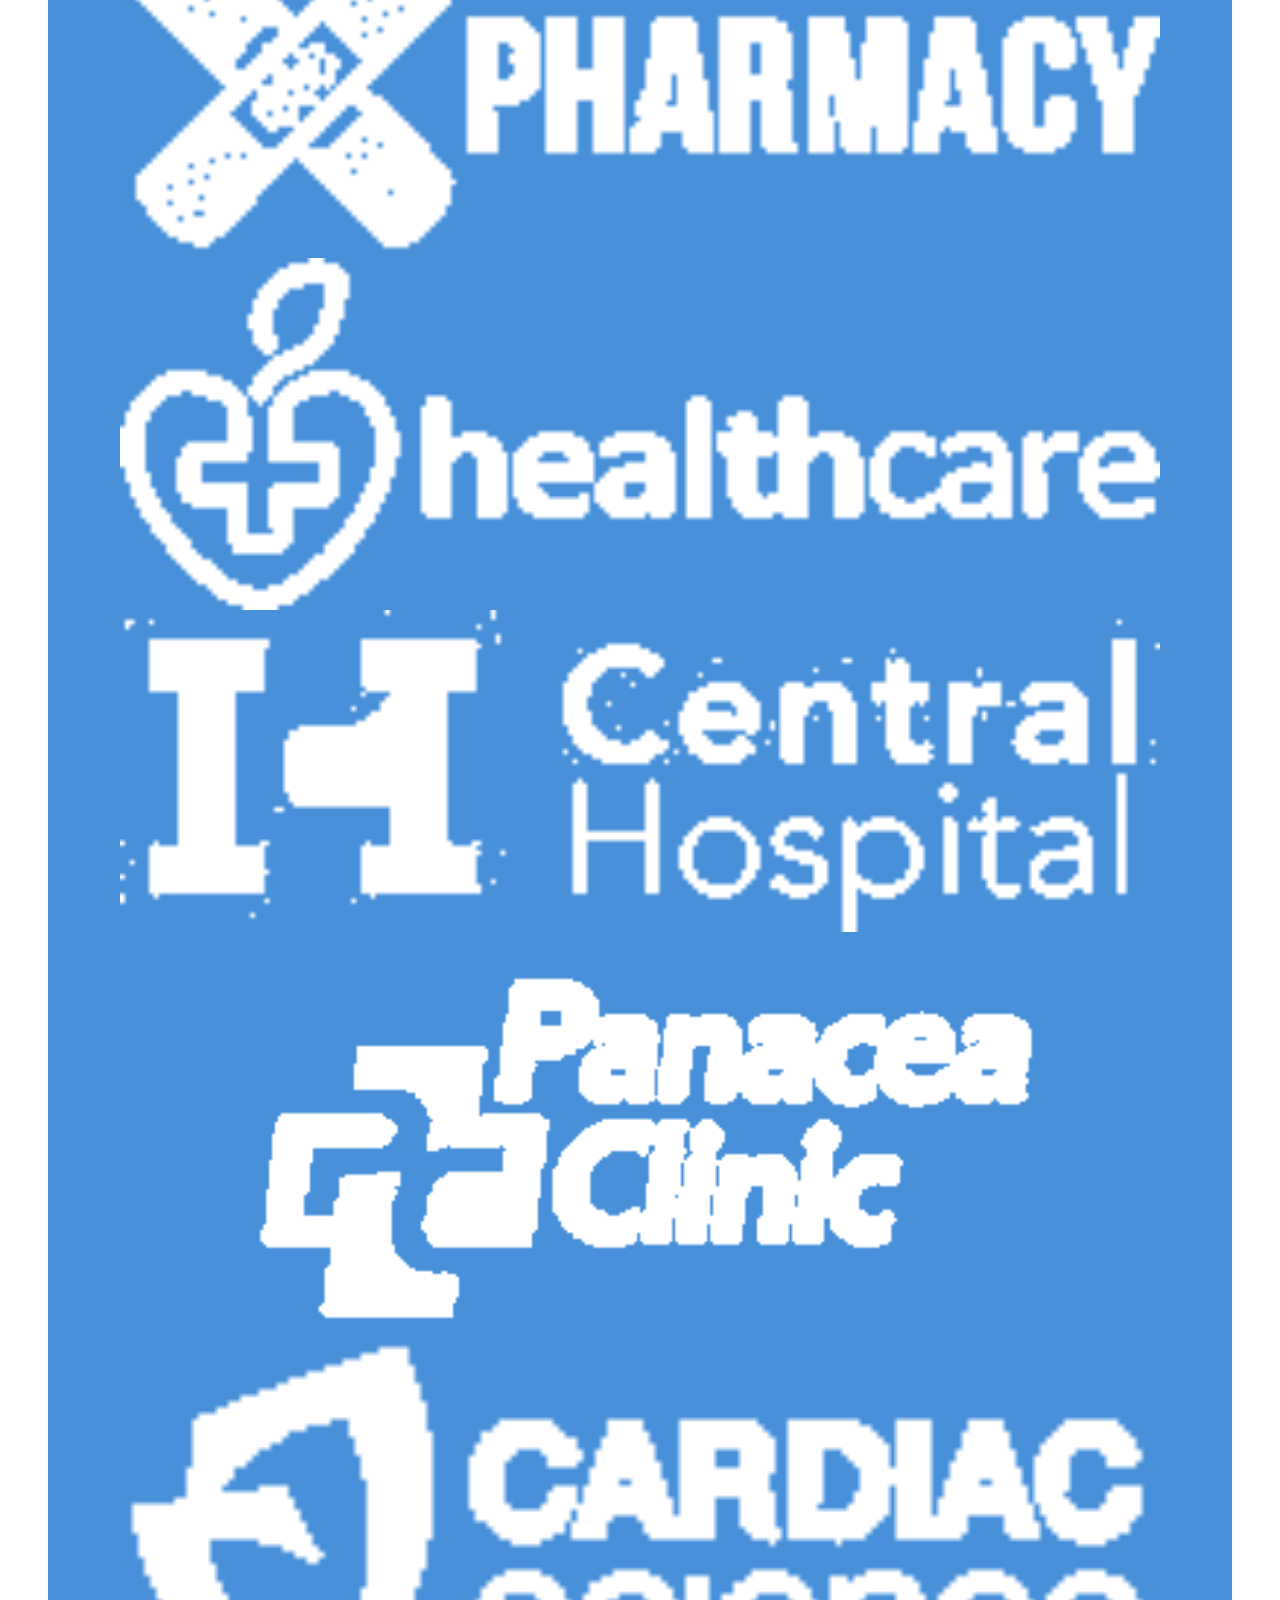
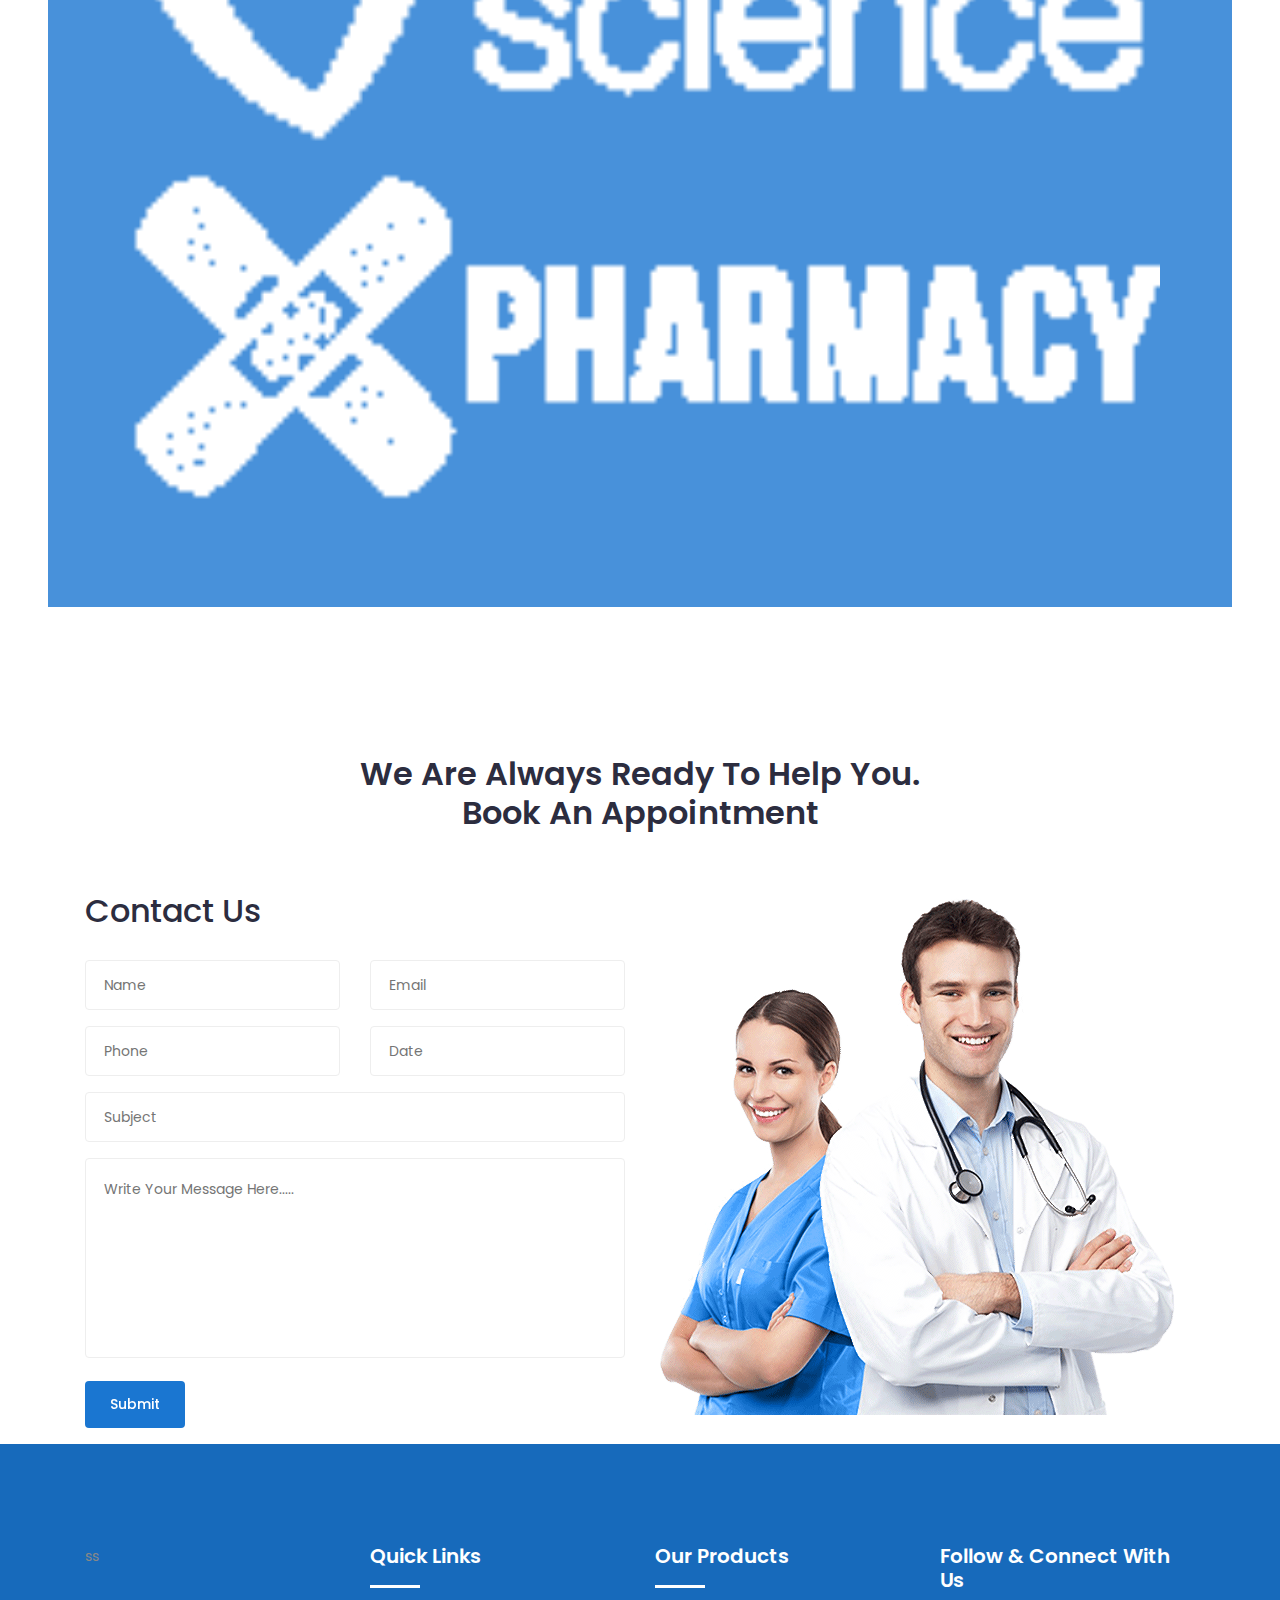
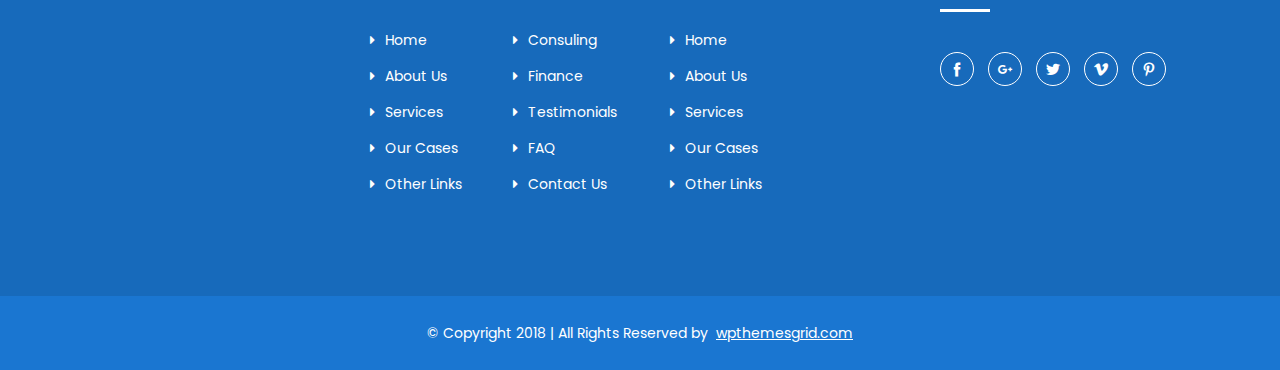
==== commit e64f1352: "Your commit message here" ====
--- a/index.html
+++ b/index.html
@@ -132,11 +132,7 @@
 							<div class="main-menu">
 								<nav class="navigation">
 									<ul class="nav menu">
-										<li class="active"><a href="#">Home <i class="icofont-rounded-down"></i></a>
-											<ul class="dropdown">
-												<li><a href="index.html">Home Page 1</a></li>
-											</ul>
-										</li>
+										<li><a href="index.html">Home</a></li>
 										<li><a href="#">About us </a></li>
 										<li><a href="#">Services </a></li>
 										<li><a href="#">Products </a></li>
@@ -150,7 +146,7 @@
 												<li><a href="blog-single.html">Blog Details</a></li>
 											</ul>
 										</li> -->
-										<li><a href="contact.html">Contact Us</a></li>
+										<li><a href="#">Contact Us</a></li>
 									</ul>
 								</nav>
 							</div>
@@ -184,7 +180,7 @@
 								<p></p>
 								<div class="button">
 									<!-- <a href="#" class="btn"></a> -->
-									<a href="contact.html" class="btn primary">Contact us</a>
+									<a href="contact.html" class="btn primary bg-primary">Contact us</a>
 								</div>
 							</div>
 						</div>
@@ -204,7 +200,7 @@
 									pellentesque, faucibus libero eu, gravida quam. </p>
 								<div class="button">
 
-									<a href="contact.html" class="btn primary">About Us</a>
+									<a href="contact.html" class="btn primary bg-primary">About Us</a>
 								</div>
 							</div>
 						</div>
@@ -224,7 +220,7 @@
 									pellentesque, faucibus libero eu, gravida quam. </p>
 								<div class="button">
 
-									<a href="contact.html" class="btn primary">Conatct Now</a>
+									<a href="contact.html" class="btn primary bg-primary">Conatct Now</a>
 								</div>
 							</div>
 						</div>
@@ -302,145 +298,7 @@
 	</section>
 	<!--/End Start schedule Area -->
 
-	<!-- Start Feautes -->
-	<section class="Feautes section">
-		<div class="container">
-			<div class="row">
-				<div class="col-lg-12">
-					<div class="section-title">
-						<h2>We Are Always Ready to Help You & Your Family</h2>
-						<!-- <img src="img/section-img.png" alt="#"> -->
-						<!-- <p>Lorem ipsum dolor sit amet consectetur adipiscing elit praesent aliquet. pretiumts</p> -->
-					</div>
-				</div>
-			</div>
-			<div class="row">
-				<div class="col-lg-4 col-12">
-					<!-- Start Single features -->
-					<div class="single-features">
-						<div class="signle-icon">
-							<i class="icofont icofont-ambulance-cross"></i>
-						</div>
-						<h3>Emergency Help</h3>
-						<p>Lorem ipsum sit, consectetur adipiscing elit. Maecenas mi quam vulputate.</p>
-
-					</div>
-					<!-- End Single features -->
-				</div>
-				<div class="col-lg-4 col-12">
-					<!-- Start Single features -->
-					<div class="single-features">
-						<div class="signle-icon">
-							<i class="icofont icofont-medical-sign-alt"></i>
-						</div>
-						<h3>Enriched Pharmecy</h3>
-						<p>Lorem ipsum sit, consectetur adipiscing elit. Maecenas mi quam vulputate.</p>
-					</div>
-					<!-- End Single features -->
-				</div>
-				<div class="col-lg-4 col-12">
-					<!-- Start Single features -->
-					<div class="single-features last">
-						<div class="signle-icon">
-							<i class="icofont icofont-stethoscope"></i>
-						</div>
-						<h3>Medical Treatment</h3>
-						<p>Lorem ipsum sit, consectetur adipiscing elit. Maecenas mi quam vulputate.</p>
-					</div>
-					<!-- End Single features -->
-				</div>
-				<div class="col-lg-4 col-12">
-					<!-- Start Single features -->
-					<div class="single-features">
-						<div class="signle-icon">
-							<i class="icofont icofont-ambulance-cross"></i>
-						</div>
-						<h3>Emergency Help</h3>
-						<p>Lorem ipsum sit, consectetur adipiscing elit. Maecenas mi quam vulputate.</p>
-
-					</div>
-					<!-- End Single features -->
-				</div>
-				<div class="col-lg-4 col-12">
-					<!-- Start Single features -->
-					<div class="single-features">
-						<div class="signle-icon">
-							<i class="icofont icofont-medical-sign-alt"></i>
-						</div>
-						<h3>Enriched Pharmecy</h3>
-						<p>Lorem ipsum sit, consectetur adipiscing elit. Maecenas mi quam vulputate.</p>
-					</div>
-					<!-- End Single features -->
-				</div>
-				<div class="col-lg-4 col-12">
-					<!-- Start Single features -->
-					<div class="single-features last">
-						<div class="signle-icon">
-							<i class="icofont icofont-stethoscope"></i>
-						</div>
-						<h3>Medical Treatment</h3>
-						<p>Lorem ipsum sit, consectetur adipiscing elit. Maecenas mi quam vulputate.</p>
-					</div>
-					<!-- End Single features -->
-				</div>
-
-			</div>
-		</div>
-	</section>
-	<!--/ End Feautes -->
-
-	<!-- Start Fun-facts -->
-	<div id="fun-facts" class="fun-facts m-5 section overlay">
-		<div class="container">
-			<div class="row">
-				<div class="col-lg-3 col-md-6 col-12">
-					<!-- Start Single Fun -->
-					<div class="single-fun">
-						<i class="icofont icofont-home"></i>
-						<div class="content">
-							<span class="counter">3468</span>
-							<p>Hospital Rooms</p>
-						</div>
-					</div>
-					<!-- End Single Fun -->
-				</div>
-				<div class="col-lg-3 col-md-6 col-12">
-					<!-- Start Single Fun -->
-					<div class="single-fun">
-						<i class="icofont icofont-user-alt-3"></i>
-						<div class="content">
-							<span class="counter">557</span>
-							<p>Specialist Doctors</p>
-						</div>
-					</div>
-					<!-- End Single Fun -->
-				</div>
-				<div class="col-lg-3 col-md-6 col-12">
-					<!-- Start Single Fun -->
-					<div class="single-fun">
-						<i class="icofont-simple-smile"></i>
-						<div class="content">
-							<span class="counter">4379</span>
-							<p>Happy Patients</p>
-						</div>
-					</div>
-					<!-- End Single Fun -->
-				</div>
-				<div class="col-lg-3 col-md-6 col-12">
-					<!-- Start Single Fun -->
-					<div class="single-fun">
-						<i class="icofont icofont-table"></i>
-						<div class="content">
-							<span class="counter">32</span>
-							<p>Years of Experience</p>
-						</div>
-					</div>
-					<!-- End Single Fun -->
-				</div>
-			</div>
-		</div>
-	</div>
-	<!--/ End Fun-facts -->
+
 
 	<!-- Start Why choose -->
 	<section class="why-choose section">
@@ -448,7 +306,7 @@
 			<div class="row">
 				<div class="col-lg-12">
 					<div class="section-title">
-						<h2>We Offer Different Services To Improve Your Health</h2>
+						<h2>About Us</h2>
 						<!-- <img src="img/section-img.png" alt="#"> -->
 						<!-- <h3>About Us</h3> -->
 					</div>
@@ -459,26 +317,42 @@
 					<!-- Start Choose Left -->
 					<div class="choose-left">
 						<h3>Who We Are</h3>
-						<p>Lorem ipsum dolor sit amet, consectetur adipiscing elit. Maecenas pharetra antege vel est
-							lobortis, a commodo magna rhoncus. In quis nisi non emet quam pharetra commodo. </p>
-						<p>Class aptent taciti sociosqu ad litora torquent per conubia nostra, per inceptos himenaeos.
+						<p style="text-align: justify;">KAR International Infotech is a leading provider of innovative
+							solutions in the realm of
+							technology services and products. Founded on February 23, 2023, by Karthikeyan, our company
+							is dedicated to offering unparalleled expertise and cutting-edge solutions to meet the
+							diverse needs of our clients.
 						</p>
-						<div class="row">
-							<div class="col-lg-6">
-								<ul class="list">
-									<li><i class="fa fa-caret-right"></i>Maecenas vitae luctus nibh. </li>
-									<li><i class="fa fa-caret-right"></i>Duis massa massa.</li>
-									<li><i class="fa fa-caret-right"></i>Aliquam feugiat interdum.</li>
-								</ul>
-							</div>
-							<div class="col-lg-6">
-								<ul class="list">
-									<li><i class="fa fa-caret-right"></i>Maecenas vitae luctus nibh. </li>
-									<li><i class="fa fa-caret-right"></i>Duis massa massa.</li>
-									<li><i class="fa fa-caret-right"></i>Aliquam feugiat interdum.</li>
-								</ul>
-							</div>
-						</div>
+						<h3>Our Mission
+						</h3>
+						<p style="text-align: justify;">At KAR International Infotech, our mission is clear: to deliver
+							exceptional services and
+							products while prioritizing affordability and customer satisfaction. We believe in
+							harnessing the power of technology to transform businesses and enhance operational
+							efficiency, ultimately contributing to the success of our clients.
+
+
+						</p>
+						<div class="button">
+
+							<a href="about.html" class="btn primary text-white">Learn More</a>
+						</div>
+						<!-- <div class="row">
+								<div class="col-lg-6">
+									<ul class="list">
+										<li><i class="fa fa-caret-right"></i>Maecenas vitae luctus nibh. </li>
+										<li><i class="fa fa-caret-right"></i>Duis massa massa.</li>
+										<li><i class="fa fa-caret-right"></i>Aliquam feugiat interdum.</li>
+									</ul>
+								</div>
+								<div class="col-lg-6">
+									<ul class="list">
+										<li><i class="fa fa-caret-right"></i>Maecenas vitae luctus nibh. </li>
+										<li><i class="fa fa-caret-right"></i>Duis massa massa.</li>
+										<li><i class="fa fa-caret-right"></i>Aliquam feugiat interdum.</li>
+									</ul>
+								</div>
+							</div> -->
 					</div>
 					<!-- End Choose Left -->
 				</div>
@@ -505,82 +379,58 @@
 		</div>
 	</section>
 	<!--/ End Why choose -->
-
-	<!-- Start Call to action -->
-	<section class="call-action overlay" data-stellar-background-ratio="0.5">
+	<!-- Start Fun-facts -->
+	<div id="fun-facts" class="fun-facts m-5 section overlay">
 		<div class="container">
 			<div class="row">
-				<div class="col-lg-12 col-md-12 col-12">
-					<div class="content">
-						<h2>Do you need Emergency Medical Care? Call @ 1234 56789</h2>
-						<p>Lorem ipsum dolor sit amet, consectetur adipiscing elit. Quisque porttitor dictum turpis nec
-							gravida.</p>
-						<div class="button">
-							<a href="#" class="btn">Contact Now</a>
-							<a href="#" class="btn second">Learn More<i class="fa fa-long-arrow-right"></i></a>
-						</div>
-					</div>
-				</div>
-			</div>
-		</div>
-	</section>
-	<!--/ End Call to action -->
-
-	<!-- Start portfolio -->
-	<!-- <section class="portfolio section">
-		<div class="container">
-			<div class="row">
-				<div class="col-lg-12">
-					<div class="section-title">
-						<h2>We Maintain Cleanliness Rules Inside Our Hospital</h2>
-						<img src="img/section-img.png" alt="#">
-						<p>Lorem ipsum dolor sit amet consectetur adipiscing elit praesent aliquet. pretiumts</p>
-					</div>
-				</div>
-			</div>
-		</div>
-		<div class="container-fluid">
-			<div class="row">
-				<div class="col-lg-12 col-12">
-					<div class="owl-carousel portfolio-slider">
-						<div class="single-pf">
-							<img src="img/pf1.jpg" alt="#">
-							<a href="portfolio-details.html" class="btn">View Details</a>
-						</div>
-						<div class="single-pf">
-							<img src="img/pf2.jpg" alt="#">
-							<a href="portfolio-details.html" class="btn">View Details</a>
-						</div>
-						<div class="single-pf">
-							<img src="img/pf3.jpg" alt="#">
-							<a href="portfolio-details.html" class="btn">View Details</a>
-						</div>
-						<div class="single-pf">
-							<img src="img/pf4.jpg" alt="#">
-							<a href="portfolio-details.html" class="btn">View Details</a>
-						</div>
-						<div class="single-pf">
-							<img src="img/pf1.jpg" alt="#">
-							<a href="portfolio-details.html" class="btn">View Details</a>
-						</div>
-						<div class="single-pf">
-							<img src="img/pf2.jpg" alt="#">
-							<a href="portfolio-details.html" class="btn">View Details</a>
-						</div>
-						<div class="single-pf">
-							<img src="img/pf3.jpg" alt="#">
-							<a href="portfolio-details.html" class="btn">View Details</a>
-						</div>
-						<div class="single-pf">
-							<img src="img/pf4.jpg" alt="#">
-							<a href="portfolio-details.html" class="btn">View Details</a>
-						</div>
-					</div>
-				</div>
-			</div>
-		</div>
-	</section> -->
-	<!--/ End portfolio -->
+				<div class="col-lg-3 col-md-6 col-12">
+					<!-- Start Single Fun -->
+					<div class="single-fun">
+						<i class="icofont icofont-home"></i>
+						<div class="content">
+							<span class="counter">3468</span>
+							<p>Hospital Rooms</p>
+						</div>
+					</div>
+					<!-- End Single Fun -->
+				</div>
+				<div class="col-lg-3 col-md-6 col-12">
+					<!-- Start Single Fun -->
+					<div class="single-fun">
+						<i class="icofont icofont-user-alt-3"></i>
+						<div class="content">
+							<span class="counter">557</span>
+							<p>Specialist Doctors</p>
+						</div>
+					</div>
+					<!-- End Single Fun -->
+				</div>
+				<div class="col-lg-3 col-md-6 col-12">
+					<!-- Start Single Fun -->
+					<div class="single-fun">
+						<i class="icofont-simple-smile"></i>
+						<div class="content">
+							<span class="counter">4379</span>
+							<p>Happy Patients</p>
+						</div>
+					</div>
+					<!-- End Single Fun -->
+				</div>
+				<div class="col-lg-3 col-md-6 col-12">
+					<!-- Start Single Fun -->
+					<div class="single-fun">
+						<i class="icofont icofont-table"></i>
+						<div class="content">
+							<span class="counter">32</span>
+							<p>Years of Experience</p>
+						</div>
+					</div>
+					<!-- End Single Fun -->
+				</div>
+			</div>
+		</div>
+	</div>
+	<!--/ End Fun-facts -->
 
 	<!-- Start service -->
 	<section class="services section">
@@ -600,7 +450,8 @@
 					<div class="single-service">
 						<i class="icofont icofont-prescription"></i>
 						<h4><a href="service-details.html">Enterprise resource planning</a></h4>
-						<p>It's a type of software that helps organizations automate and manage business processes. ERP
+						<p style="text-align: justify">It's a type of software that helps organizations automate and
+							manage business processes. ERP
 							can help with accounting, procurement, project management, risk management, compliance, and
 							supply chain operations.
 						</p>
@@ -614,7 +465,8 @@
 						<h4><a href="service-details.html">
 								Human Resources Management System
 							</a></h4>
-						<p>Human resources management system (HRMS) software is a suite of applications that help HR
+						<p style="text-align: justify">Human resources management system (HRMS) software is a suite of
+							applications that help HR
 							professionals manage human resources functions. HRMS software helps with every stage of the
 							employment lifecycle, from recruitment to retirement.</p>
 					</div>
@@ -626,7 +478,8 @@
 						<i class="icofont icofont-heart-alt"></i>
 						<h4><a href="service-details.html">Customer Managed Relationship
 							</a></h4>
-						<p>CMR is about engagement wherever the consumer is in their buying journey. Whether they're…
+						<p style="text-align: justify">CMR is about engagement wherever the consumer is in their buying
+							journey. Whether they're…
 							browsing in-store. chatting online with your company's help desk.</p>
 					</div>
 					<!-- End Single Service -->
@@ -636,7 +489,8 @@
 					<div class="single-service">
 						<i class="icofont icofont-listening"></i>
 						<h4><a href="service-details.html">Billing System</a></h4>
-						<p>Billing system software is an accounting application that can automate and streamline invoice
+						<p style="text-align: justify">Billing system software is an accounting application that can
+							automate and streamline invoice
 							processing and payment services.</p>
 					</div>
 					<!-- End Single Service -->
@@ -646,7 +500,8 @@
 					<div class="single-service">
 						<i class="icofont icofont-eye-alt"></i>
 						<h4><a href="service-details.html">Vision Problems</a></h4>
-						<p>Lorem ipsum dolor sit amet, consectetur adipiscing elit. Donec luctus dictum eros ut
+						<p style="text-align: justify">Lorem ipsum dolor sit amet, consectetur adipiscing elit. Donec
+							luctus dictum eros ut
 							imperdiet. </p>
 					</div>
 					<!-- End Single Service -->
@@ -656,7 +511,8 @@
 					<div class="single-service">
 						<i class="icofont icofont-blood"></i>
 						<h4><a href="service-details.html">Blood Transfusion</a></h4>
-						<p>Lorem ipsum dolor sit amet, consectetur adipiscing elit. Donec luctus dictum eros ut
+						<p style="text-align: justify">Lorem ipsum dolor sit amet, consectetur adipiscing elit. Donec
+							luctus dictum eros ut
 							imperdiet. </p>
 					</div>
 					<!-- End Single Service -->
@@ -665,10 +521,6 @@
 		</div>
 	</section>
 	<!--/ End service -->
-
-
-
-
 	<!-- Start Blog Area -->
 	<section class="blog section" id="blog">
 		<div class="container">
@@ -793,6 +645,160 @@
 	</section>
 	<!-- End Blog Area -->
 
+
+	<!-- Start Feautes -->
+	<section class="Feautes section">
+		<div class="container">
+			<div class="row">
+				<div class="col-lg-12">
+					<div class="section-title">
+						<h2>We Are Always Ready to Help You & Your Family</h2>
+						<!-- <img src="img/section-img.png" alt="#"> -->
+						<!-- <p>Lorem ipsum dolor sit amet consectetur adipiscing elit praesent aliquet. pretiumts</p> -->
+					</div>
+				</div>
+			</div>
+			<div class="row">
+				<div class="col-lg-4 col-12">
+					<!-- Start Single features -->
+					<div class="single-features">
+						<div class="signle-icon">
+							<i class="icofont icofont-ambulance-cross"></i>
+						</div>
+						<h3>Emergency Help</h3>
+						<p>Lorem ipsum sit, consectetur adipiscing elit. Maecenas mi quam vulputate.</p>
+
+					</div>
+					<!-- End Single features -->
+				</div>
+				<div class="col-lg-4 col-12">
+					<!-- Start Single features -->
+					<div class="single-features">
+						<div class="signle-icon">
+							<i class="icofont icofont-medical-sign-alt"></i>
+						</div>
+						<h3>Enriched Pharmecy</h3>
+						<p>Lorem ipsum sit, consectetur adipiscing elit. Maecenas mi quam vulputate.</p>
+					</div>
+					<!-- End Single features -->
+				</div>
+				<div class="col-lg-4 col-12">
+					<!-- Start Single features -->
+					<div class="single-features last">
+						<div class="signle-icon">
+							<i class="icofont icofont-stethoscope"></i>
+						</div>
+						<h3>Medical Treatment</h3>
+						<p>Lorem ipsum sit, consectetur adipiscing elit. Maecenas mi quam vulputate.</p>
+					</div>
+					<!-- End Single features -->
+				</div>
+				<div class="col-lg-4 col-12">
+					<!-- Start Single features -->
+					<div class="single-features">
+						<div class="signle-icon">
+							<i class="icofont icofont-ambulance-cross"></i>
+						</div>
+						<h3>Emergency Help</h3>
+						<p>Lorem ipsum sit, consectetur adipiscing elit. Maecenas mi quam vulputate.</p>
+
+					</div>
+					<!-- End Single features -->
+				</div>
+				<div class="col-lg-4 col-12">
+					<!-- Start Single features -->
+					<div class="single-features">
+						<div class="signle-icon">
+							<i class="icofont icofont-medical-sign-alt"></i>
+						</div>
+						<h3>Enriched Pharmecy</h3>
+						<p>Lorem ipsum sit, consectetur adipiscing elit. Maecenas mi quam vulputate.</p>
+					</div>
+					<!-- End Single features -->
+				</div>
+				<div class="col-lg-4 col-12">
+					<!-- Start Single features -->
+					<div class="single-features last">
+						<div class="signle-icon">
+							<i class="icofont icofont-stethoscope"></i>
+						</div>
+						<h3>Medical Treatment</h3>
+						<p>Lorem ipsum sit, consectetur adipiscing elit. Maecenas mi quam vulputate.</p>
+					</div>
+					<!-- End Single features -->
+				</div>
+
+			</div>
+		</div>
+	</section>
+	<!--/ End Feautes -->
+
+
+
+
+
+
+	<!-- Start portfolio -->
+	<!-- <section class="portfolio section">
+		<div class="container">
+			<div class="row">
+				<div class="col-lg-12">
+					<div class="section-title">
+						<h2>We Maintain Cleanliness Rules Inside Our Hospital</h2>
+						<img src="img/section-img.png" alt="#">
+						<p>Lorem ipsum dolor sit amet consectetur adipiscing elit praesent aliquet. pretiumts</p>
+					</div>
+				</div>
+			</div>
+		</div>
+		<div class="container-fluid">
+			<div class="row">
+				<div class="col-lg-12 col-12">
+					<div class="owl-carousel portfolio-slider">
+						<div class="single-pf">
+							<img src="img/pf1.jpg" alt="#">
+							<a href="portfolio-details.html" class="btn">View Details</a>
+						</div>
+						<div class="single-pf">
+							<img src="img/pf2.jpg" alt="#">
+							<a href="portfolio-details.html" class="btn">View Details</a>
+						</div>
+						<div class="single-pf">
+							<img src="img/pf3.jpg" alt="#">
+							<a href="portfolio-details.html" class="btn">View Details</a>
+						</div>
+						<div class="single-pf">
+							<img src="img/pf4.jpg" alt="#">
+							<a href="portfolio-details.html" class="btn">View Details</a>
+						</div>
+						<div class="single-pf">
+							<img src="img/pf1.jpg" alt="#">
+							<a href="portfolio-details.html" class="btn">View Details</a>
+						</div>
+						<div class="single-pf">
+							<img src="img/pf2.jpg" alt="#">
+							<a href="portfolio-details.html" class="btn">View Details</a>
+						</div>
+						<div class="single-pf">
+							<img src="img/pf3.jpg" alt="#">
+							<a href="portfolio-details.html" class="btn">View Details</a>
+						</div>
+						<div class="single-pf">
+							<img src="img/pf4.jpg" alt="#">
+							<a href="portfolio-details.html" class="btn">View Details</a>
+						</div>
+					</div>
+				</div>
+			</div>
+		</div>
+	</section> -->
+	<!--/ End portfolio -->
+
+
+
+
+
+
 	<!-- Start clients -->
 	<h2 style="text-align: center;">Our Clients</h2>
 	<div class="clients overlay m-5">
@@ -877,10 +883,17 @@
 							</div>
 							<div class="col-lg-12 col-md-12 col-12">
 								<div class="form-group">
+									<input name="text" type="text" placeholder="Subject">
+								</div>
+							</div>
+							<div class="col-lg-12 col-md-12 col-12">
+								<div class="form-group">
 									<textarea name="message" placeholder="Write Your Message Here....."></textarea>
 								</div>
 							</div>
 						</div>
+
+
 						<div class="row">
 							<div class="col-lg-5 col-md-4 col-12">
 								<div class="form-group">
@@ -889,9 +902,9 @@
 									</div>
 								</div>
 							</div>
-							<div class="col-lg-7 col-md-8 col-12">
+							<!-- <div class="col-lg-7 col-md-8 col-12">
 								<p>( We will be confirm by an Text Message )</p>
-							</div>
+							</div> -->
 						</div>
 					</form>
 				</div>
@@ -914,21 +927,9 @@
 			<div class="container">
 				<div class="row">
 					<div class="col-lg-3 col-md-6 col-12">
-						<div class="single-footer">
-							<h2>About Us</h2>
-							<!-- <p>Lorem ipsum dolor sit am consectetur adipisicing elit do eiusmod tempor incididunt ut
-								labore dolore magna.</p> -->
-							<!-- Social -->
-							<ul class="social">
-								<li><a href="#"><i class="icofont-facebook"></i></a></li>
-								<li><a href="#"><i class="icofont-google-plus"></i></a></li>
-								<li><a href="#"><i class="icofont-twitter"></i></a></li>
-								<li><a href="#"><i class="icofont-vimeo"></i></a></li>
-								<li><a href="#"><i class="icofont-pinterest"></i></a></li>
-							</ul>
-							<!-- End Social -->
-						</div>
-					</div>
+						ss
+					</div>
+
 					<div class="col-lg-3 col-md-6 col-12">
 						<div class="single-footer f-link">
 							<h2>Quick Links</h2>
@@ -987,17 +988,21 @@
 					</div>
 					<div class="col-lg-3 col-md-6 col-12">
 						<div class="single-footer">
-							<h2>Newsletter</h2>
-							<p>subscribe to our newsletter to get allour news in your inbox.. Lorem ipsum dolor sit
-								amet, consectetur adipisicing elit,</p>
-							<form action="mail/mail.php" method="get" target="_blank" class="newsletter-inner">
-								<input name="email" placeholder="Email Address" class="common-input"
-									onfocus="this.placeholder = ''" onblur="this.placeholder = 'Your email address'"
-									required="" type="email">
-								<button class="button"><i class="icofont icofont-paper-plane"></i></button>
-							</form>
-						</div>
-					</div>
+							<h2>Follow & connect with us</h2>
+							<!-- <p>Lorem ipsum dolor sit am consectetur adipisicing elit do eiusmod tempor incididunt ut
+								labore dolore magna.</p> -->
+							<!-- Social -->
+							<ul class="social">
+								<li><a href="#"><i class="icofont-facebook"></i></a></li>
+								<li><a href="#"><i class="icofont-google-plus"></i></a></li>
+								<li><a href="#"><i class="icofont-twitter"></i></a></li>
+								<li><a href="#"><i class="icofont-vimeo"></i></a></li>
+								<li><a href="#"><i class="icofont-pinterest"></i></a></li>
+							</ul>
+							<!-- End Social -->
+						</div>
+					</div>
+
 				</div>
 			</div>
 		</div>
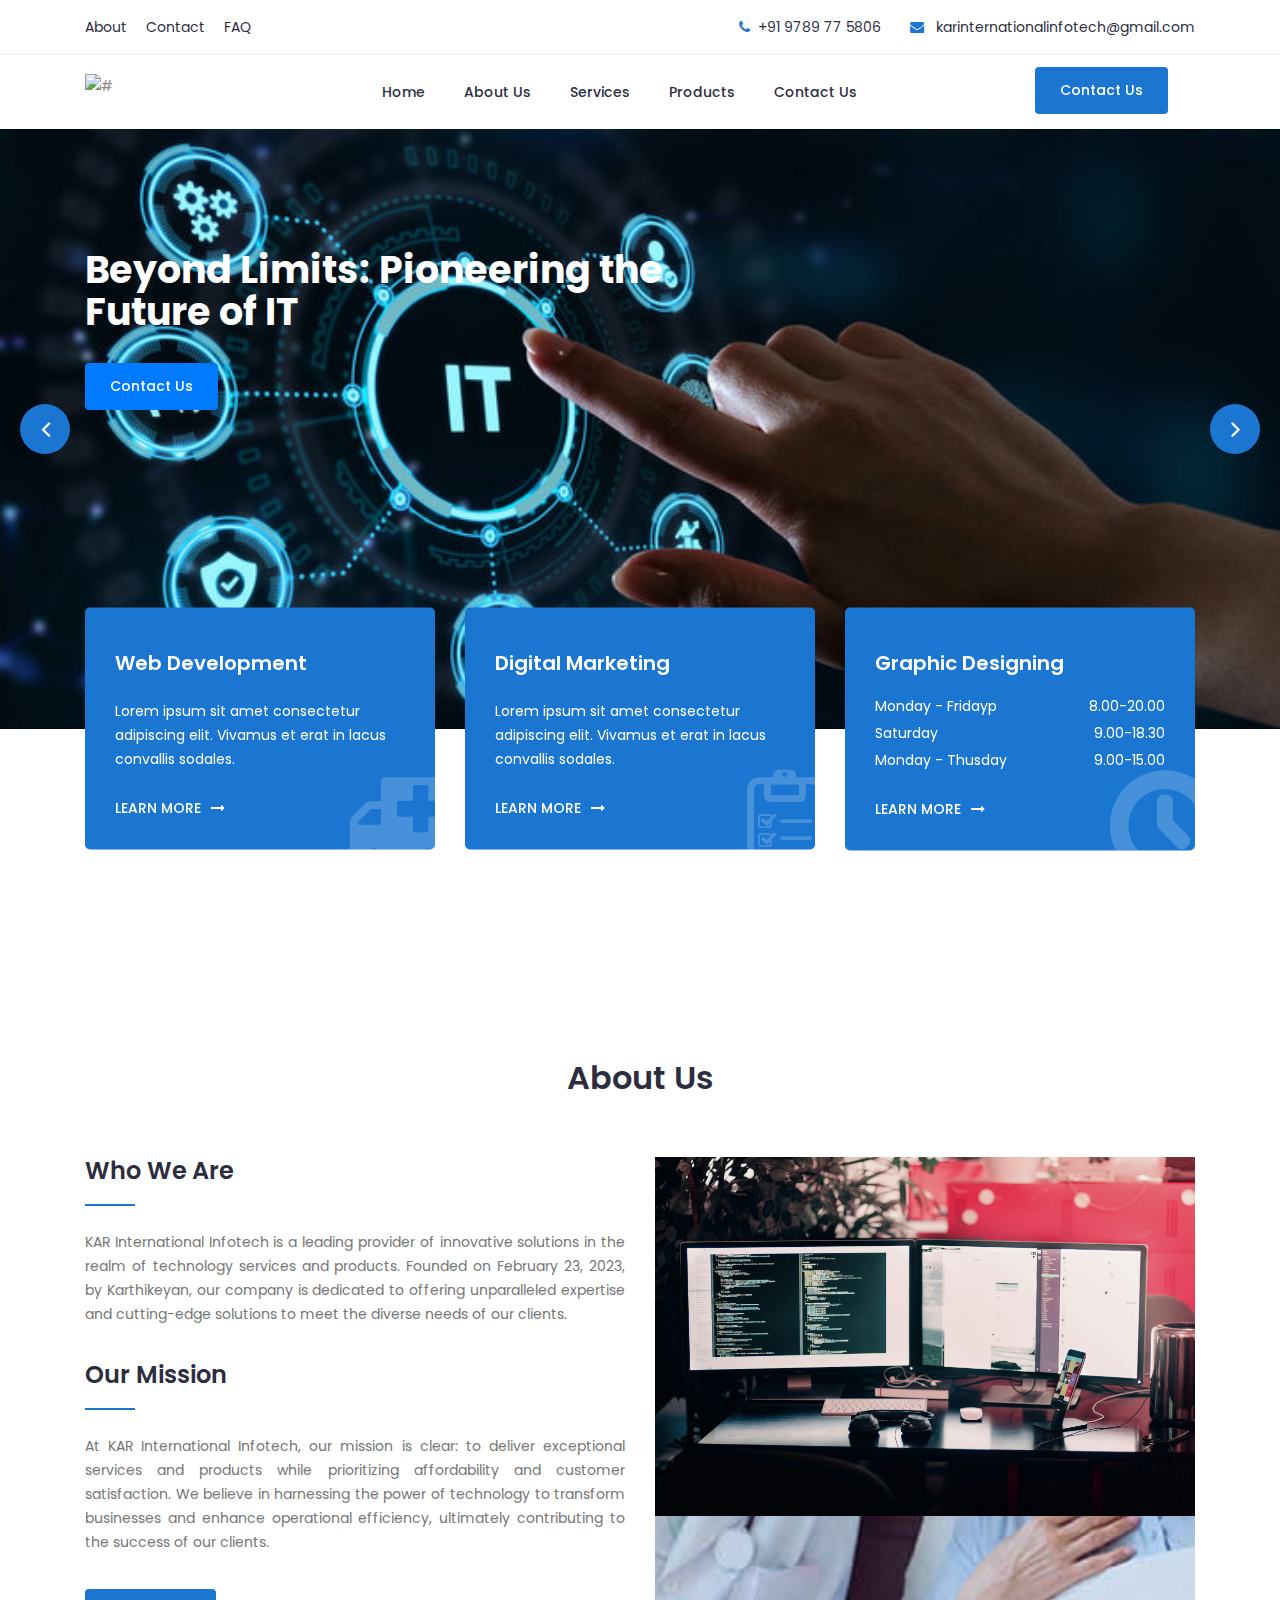
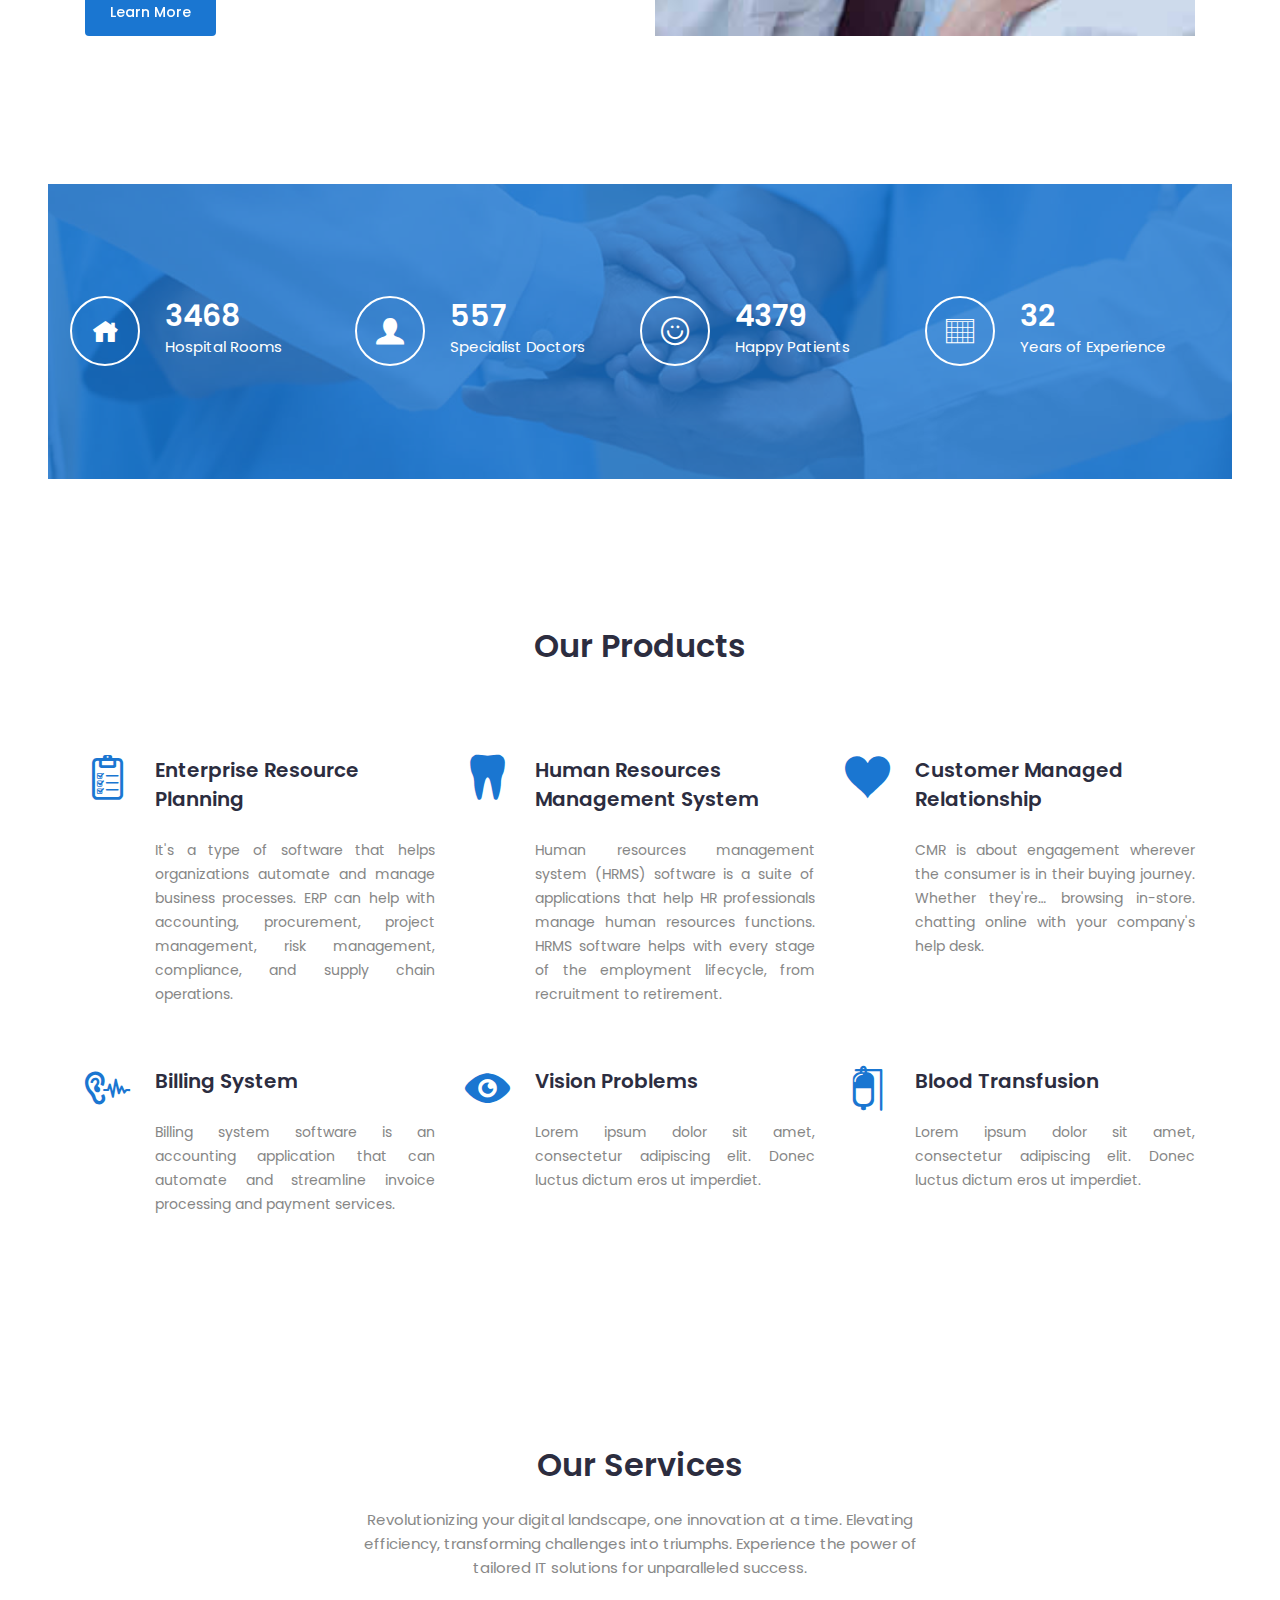
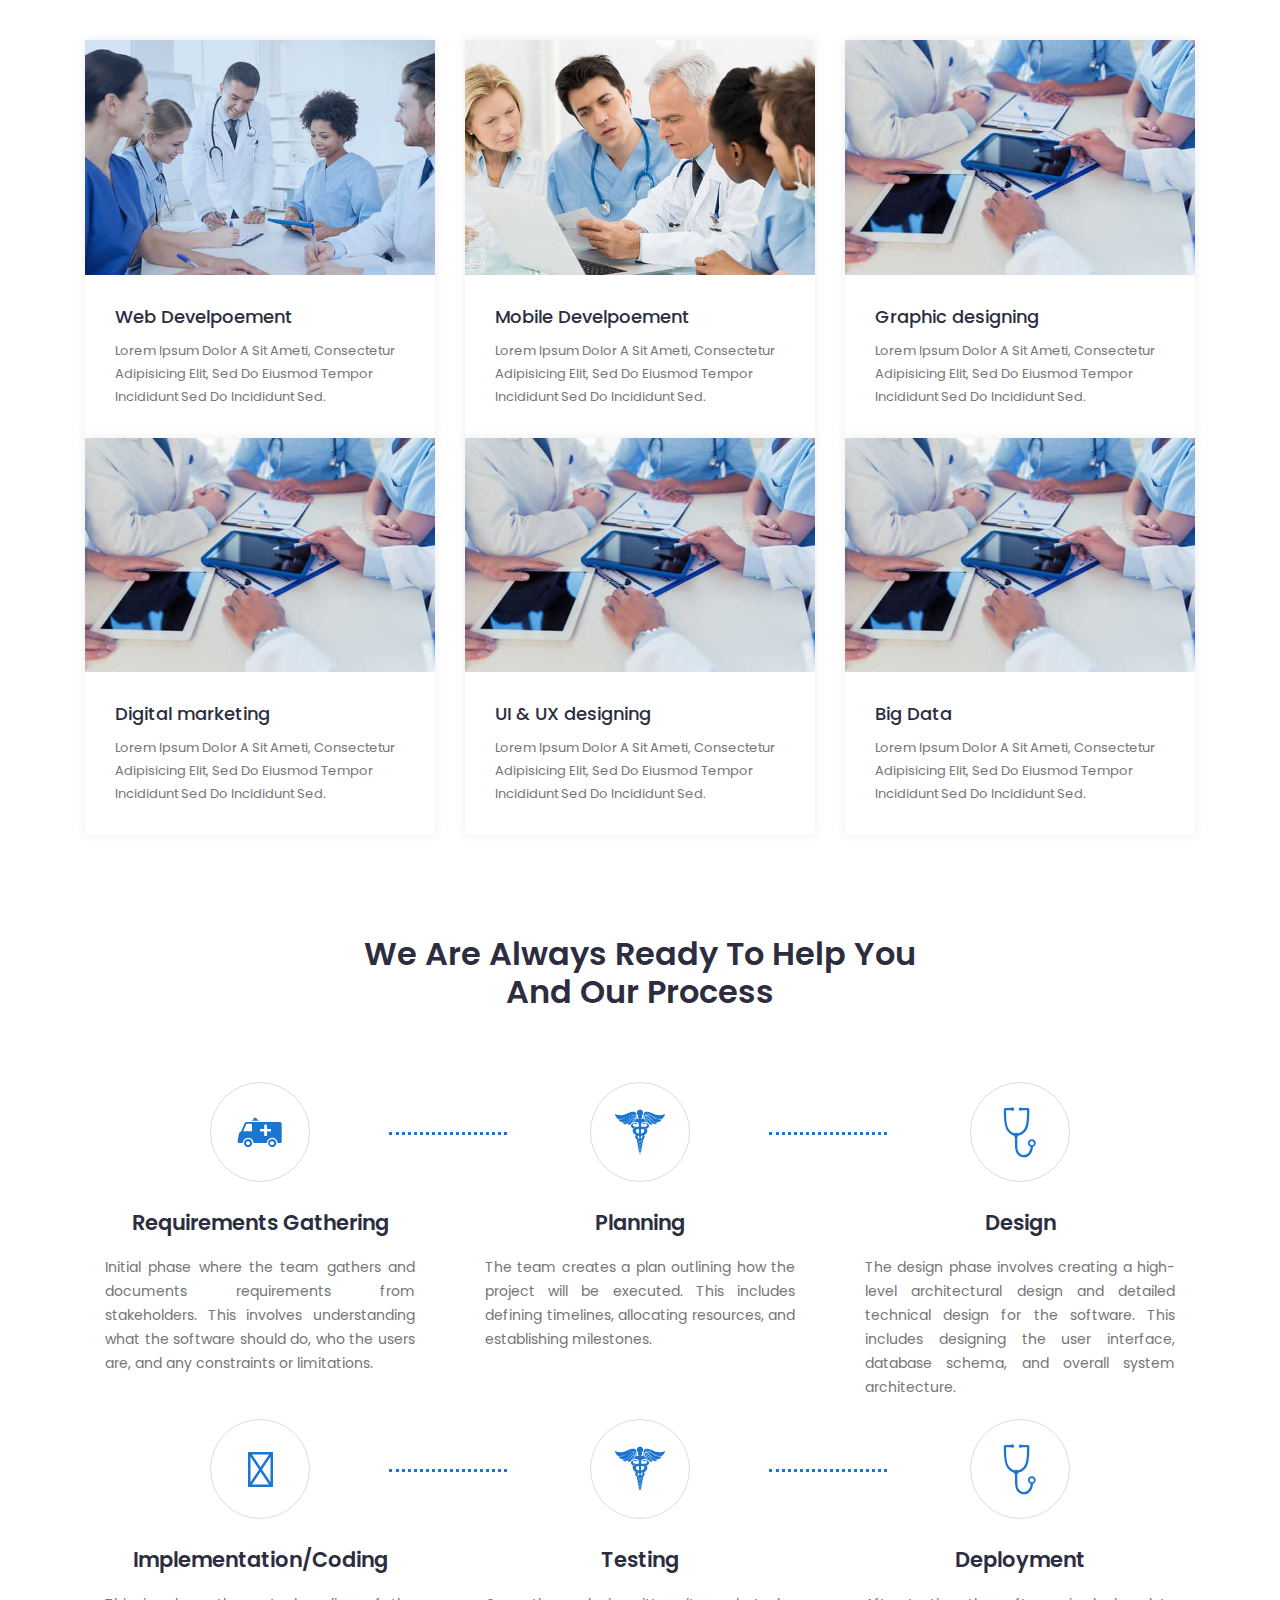
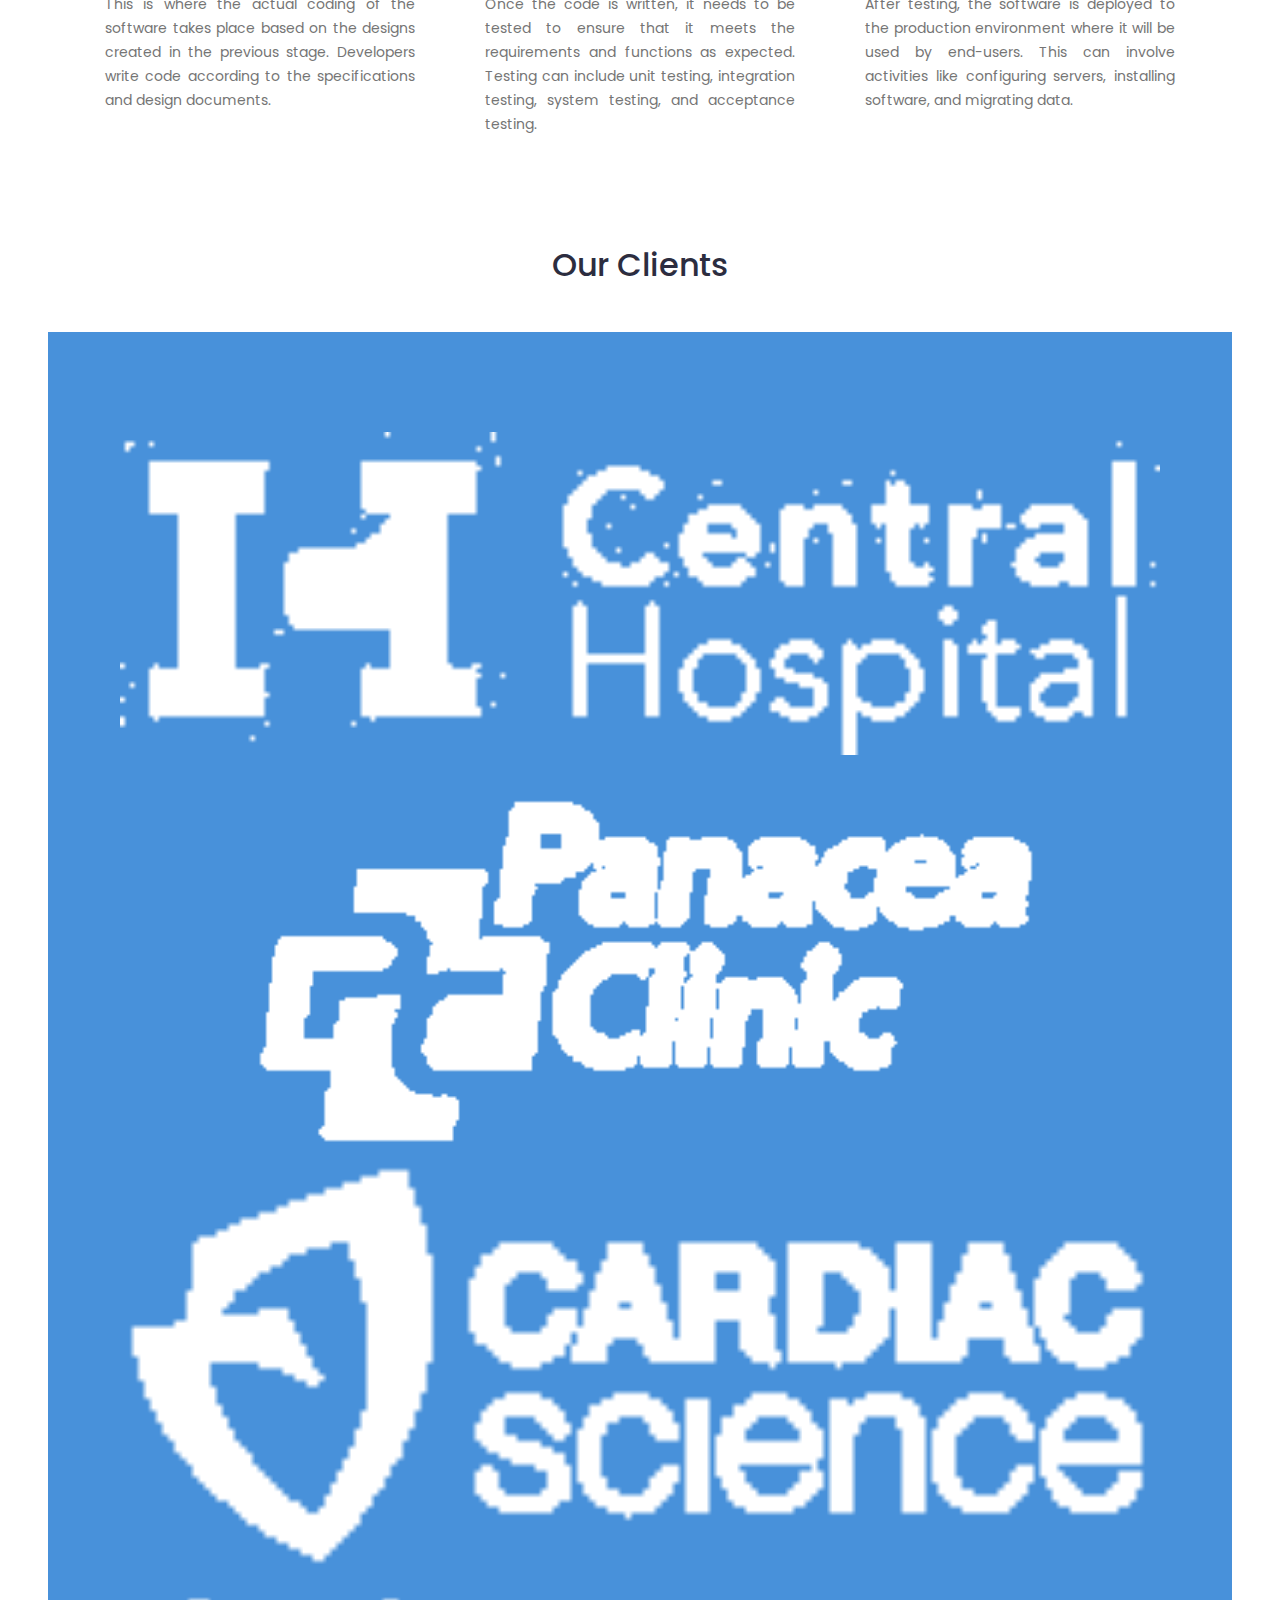
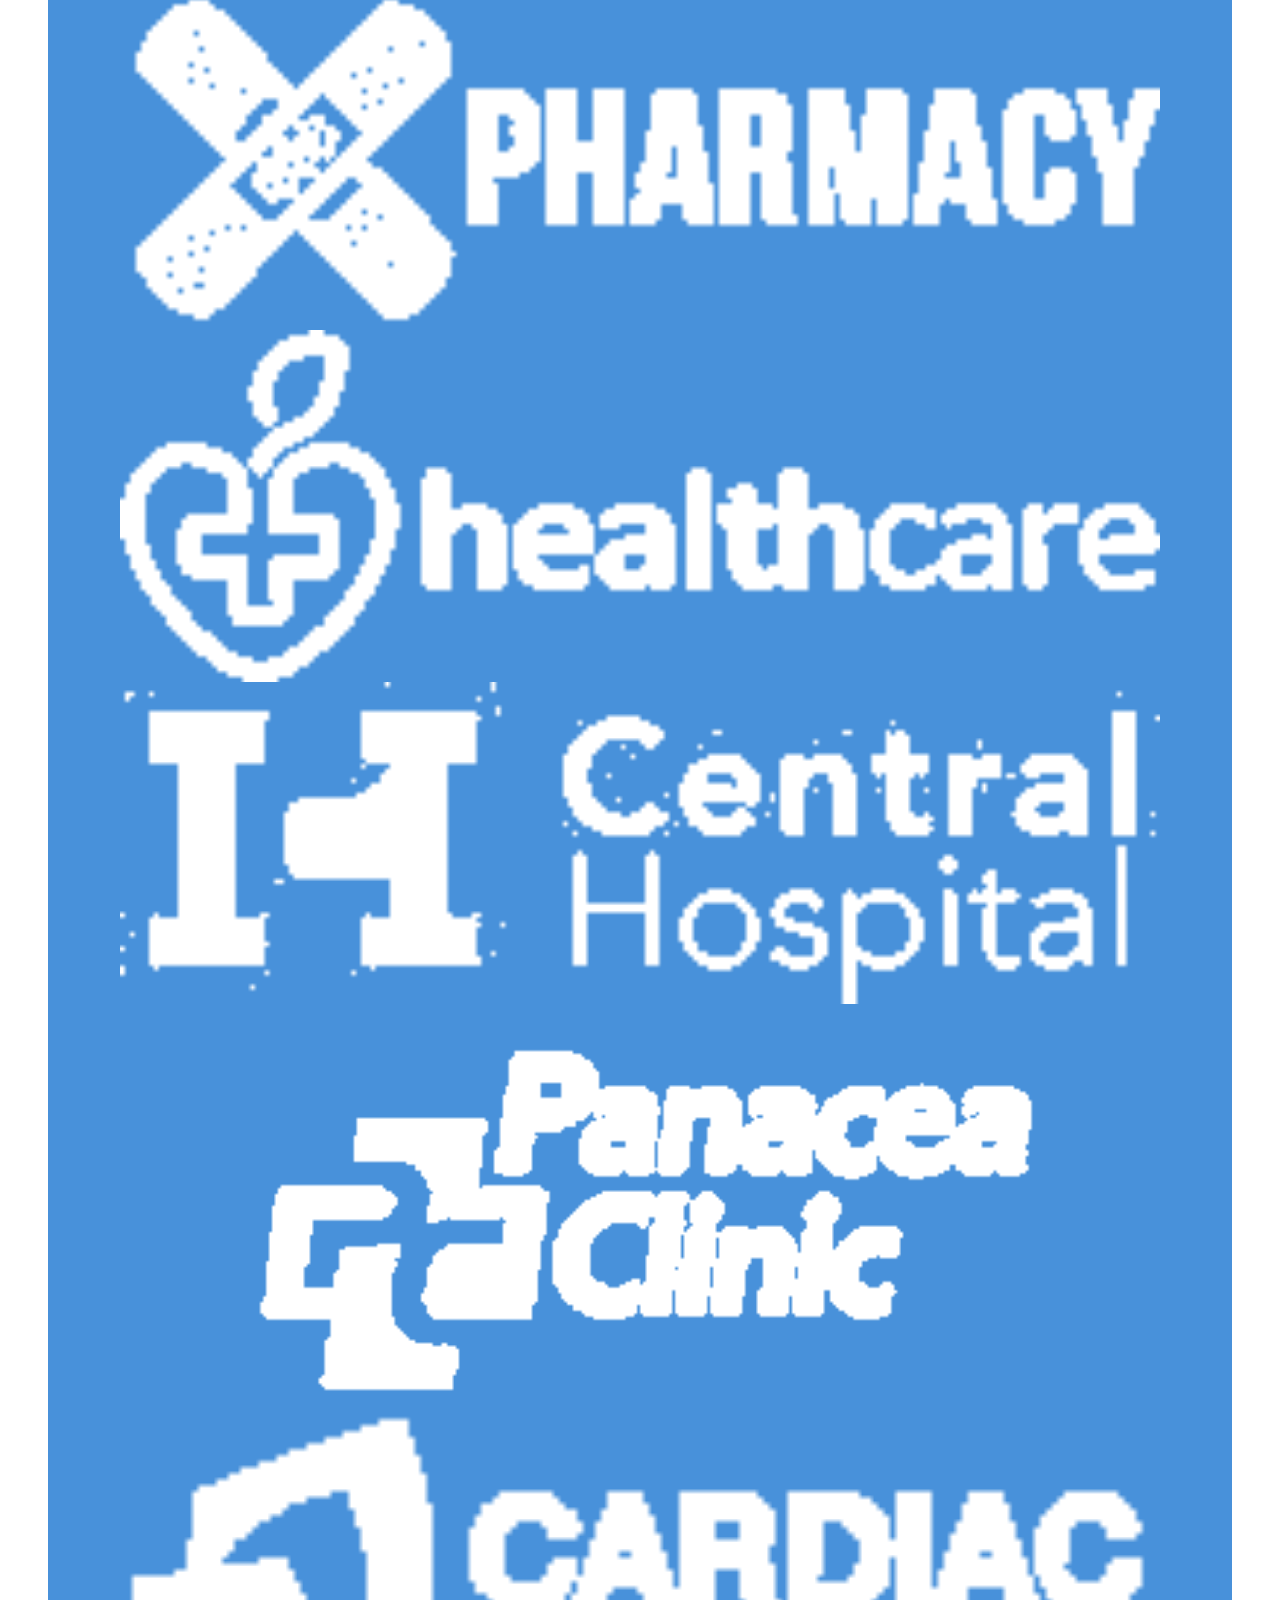
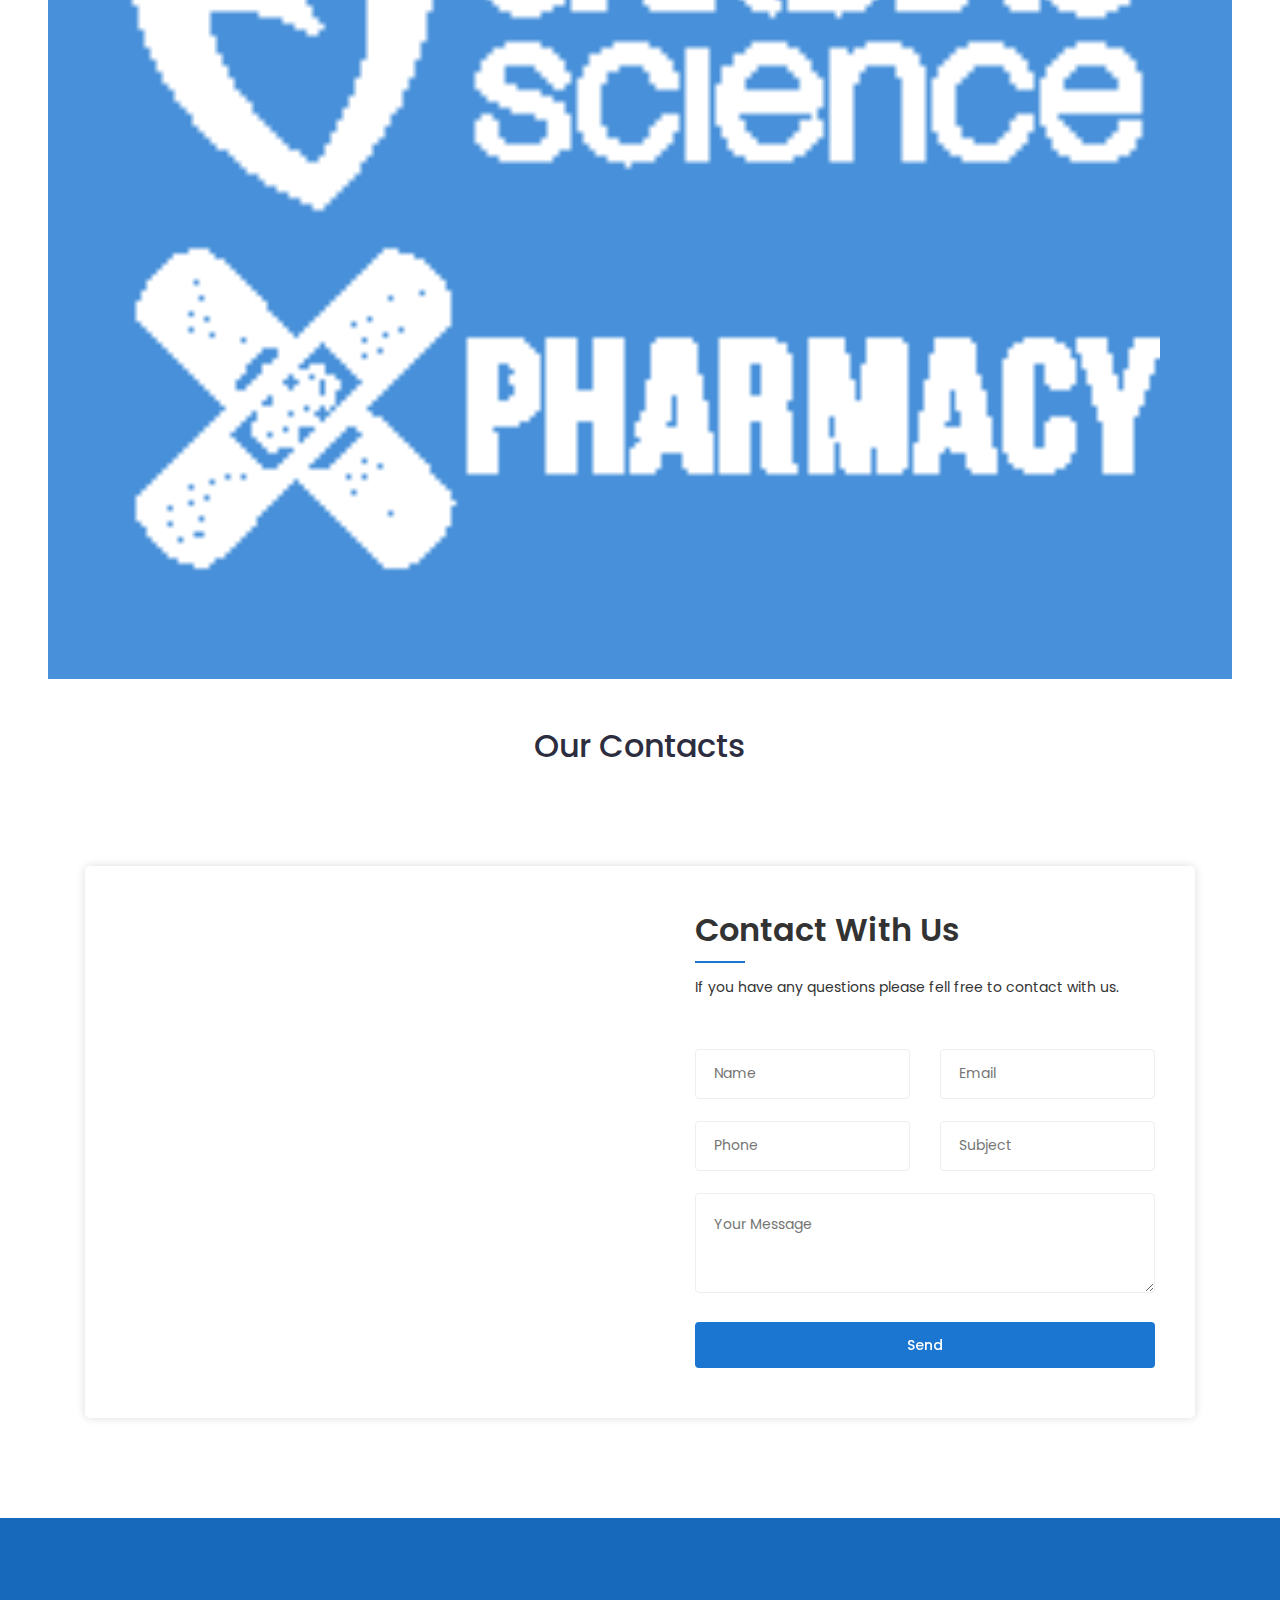
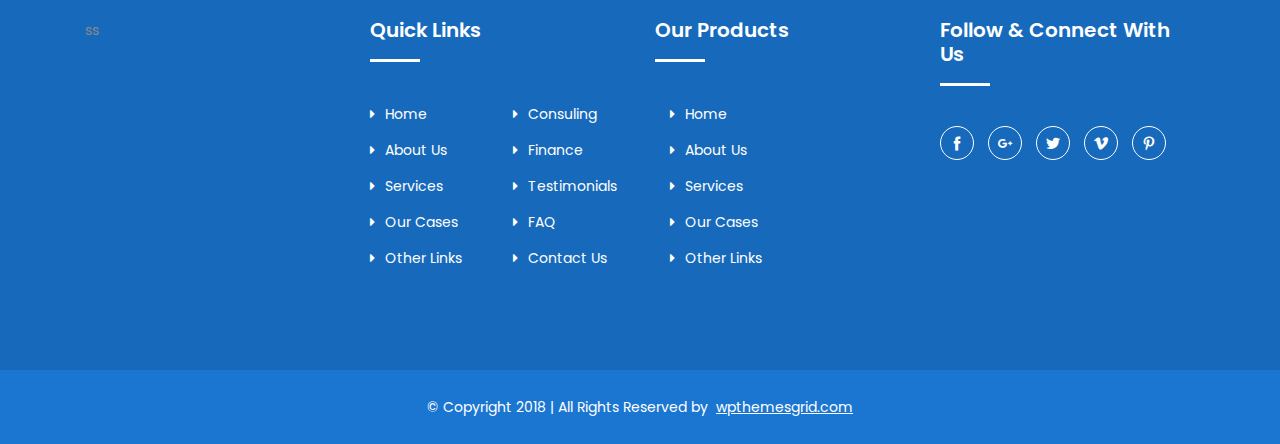
==== commit ea1f0ba3: "three" ====
--- a/index.html
+++ b/index.html
@@ -11,7 +11,7 @@
 	<meta name="viewport" content="width=device-width, initial-scale=1, shrink-to-fit=no">
 
 	<!-- Title -->
-	<title>Mediplus - Free Medical and Doctor Directory HTML Template.</title>
+	<title>KAR International InfoTech</title>
 
 	<!-- Favicon -->
 	<link rel="icon" href="img/favicon.png">
@@ -133,9 +133,9 @@
 								<nav class="navigation">
 									<ul class="nav menu">
 										<li><a href="index.html">Home</a></li>
-										<li><a href="#">About us </a></li>
-										<li><a href="#">Services </a></li>
-										<li><a href="#">Products </a></li>
+										<li><a href="#aboutus">About us </a></li>
+										<li><a href="#services">Services </a></li>
+										<li><a href="#products">Products </a></li>
 										<!-- <li><a href="#">Pages <i class="icofont-rounded-down"></i></a>
 											<ul class="dropdown">
 												<li><a href="404.html">404 Error</a></li>
@@ -146,7 +146,7 @@
 												<li><a href="blog-single.html">Blog Details</a></li>
 											</ul>
 										</li> -->
-										<li><a href="#">Contact Us</a></li>
+										<li><a href="#contact">Contact Us</a></li>
 									</ul>
 								</nav>
 							</div>
@@ -195,12 +195,12 @@
 						<div class="col-lg-7">
 							<div class="text">
 								<h1>Crafting Digital Solutions, One Line of Code at a Time.</h1>
-								<p style="color: white;">Lorem ipsum dolor sit amet, consectetur adipiscing elit. Mauris
+								<!-- <p style="color: white;">Lorem ipsum dolor sit amet, consectetur adipiscing elit. Mauris
 									sed nisl
-									pellentesque, faucibus libero eu, gravida quam. </p>
+									pellentesque, faucibus libero eu, gravida quam. </p> -->
 								<div class="button">
 
-									<a href="contact.html" class="btn primary bg-primary">About Us</a>
+									<a href="contact.html" class="btn primary bg-primary">Contact Us</a>
 								</div>
 							</div>
 						</div>
@@ -215,12 +215,12 @@
 						<div class="col-lg-7">
 							<div class="text">
 								<h1>Empowering Tomorrow's Innovations, Today</h1>
-								<p style="color: white;">Lorem ipsum dolor sit amet, consectetur adipiscing elit. Mauris
+								<!-- <p style="color: white;">Lorem ipsum dolor sit amet, consectetur adipiscing elit. Mauris
 									sed nisl
-									pellentesque, faucibus libero eu, gravida quam. </p>
+									pellentesque, faucibus libero eu, gravida quam. </p> -->
 								<div class="button">
 
-									<a href="contact.html" class="btn primary bg-primary">Conatct Now</a>
+									<a href="contact.html" class="btn primary bg-primary">Conatct us</a>
 								</div>
 							</div>
 						</div>
@@ -301,7 +301,7 @@
 
 
 	<!-- Start Why choose -->
-	<section class="why-choose section">
+	<section id="aboutus" class="why-choose section">
 		<div class="container">
 			<div class="row">
 				<div class="col-lg-12">
@@ -359,19 +359,11 @@
 				<div class="col-lg-6 col-12">
 					<!-- Start Choose Rights -->
 					<div class="choose-right">
-						<div class="video-image">
-							<!-- Video Animation -->
-							<div class="promo-video">
-								<div class="waves-block">
-									<div class="waves wave-1"></div>
-									<div class="waves wave-2"></div>
-									<div class="waves wave-3"></div>
-								</div>
-							</div>
-							<!--/ End Video Animation -->
-							<a href="https://www.youtube.com/watch?v=RFVXy6CRVR4"
-								class="video video-popup mfp-iframe"><i class="fa fa-play"></i></a>
-						</div>
+
+
+
+						<img src="./img/about_img.jpg" />
+
 					</div>
 					<!-- End Choose Rights -->
 				</div>
@@ -433,14 +425,14 @@
 	<!--/ End Fun-facts -->
 
 	<!-- Start service -->
-	<section class="services section">
+	<section id="products" class="services section">
 		<div class="container">
 			<div class="row">
 				<div class="col-lg-12">
 					<div class="section-title">
 						<h2>Our Products</h2>
 						<!-- <img src="img/section-img.png" alt="#"> -->
-						<p>Lorem ipsum dolor sit amet consectetur adipiscing elit praesent aliquet. pretiumts</p>
+
 					</div>
 				</div>
 			</div>
@@ -522,7 +514,7 @@
 	</section>
 	<!--/ End service -->
 	<!-- Start Blog Area -->
-	<section class="blog section" id="blog">
+	<section class="blog section" id="services">
 		<div class="container">
 			<div class="row">
 				<div class="col-lg-12">
@@ -547,7 +539,7 @@
 						<div class="news-body">
 							<div class="news-content">
 
-								<h2><a href="blog-single.html">We have annnocuced our new product.</a></h2>
+								<h2><a href="#">Web Develpoement</a></h2>
 								<p class="text">Lorem ipsum dolor a sit ameti, consectetur adipisicing elit, sed do
 									eiusmod tempor incididunt sed do incididunt sed.</p>
 							</div>
@@ -564,7 +556,7 @@
 						<div class="news-body">
 							<div class="news-content">
 
-								<h2><a href="blog-single.html">Top five way for solving teeth problems.</a></h2>
+								<h2><a href="#">Mobile Develpoement</a></h2>
 								<p class="text">Lorem ipsum dolor a sit ameti, consectetur adipisicing elit, sed do
 									eiusmod tempor incididunt sed do incididunt sed.</p>
 							</div>
@@ -581,7 +573,7 @@
 						<div class="news-body">
 							<div class="news-content">
 
-								<h2><a href="blog-single.html">We provide highly business soliutions.</a></h2>
+								<h2><a href="#">Graphic designing</a></h2>
 								<p class="text">Lorem ipsum dolor a sit ameti, consectetur adipisicing elit, sed do
 									eiusmod tempor incididunt sed do incididunt sed.</p>
 							</div>
@@ -598,7 +590,8 @@
 						<div class="news-body">
 							<div class="news-content">
 
-								<h2><a href="blog-single.html">We provide highly business soliutions.</a></h2>
+								<h2><a href="#">Digital marketing
+									</a></h2>
 								<p class="text">Lorem ipsum dolor a sit ameti, consectetur adipisicing elit, sed do
 									eiusmod tempor incididunt sed do incididunt sed.</p>
 							</div>
@@ -615,7 +608,7 @@
 						<div class="news-body">
 							<div class="news-content">
 
-								<h2><a href="blog-single.html">We provide highly business soliutions.</a></h2>
+								<h2><a href="">UI & UX designing</a></h2>
 								<p class="text">Lorem ipsum dolor a sit ameti, consectetur adipisicing elit, sed do
 									eiusmod tempor incididunt sed do incididunt sed.</p>
 							</div>
@@ -632,7 +625,7 @@
 						<div class="news-body">
 							<div class="news-content">
 
-								<h2><a href="blog-single.html">We provide highly business soliutions.</a></h2>
+								<h2><a href="">Big Data</a></h2>
 								<p class="text">Lorem ipsum dolor a sit ameti, consectetur adipisicing elit, sed do
 									eiusmod tempor incididunt sed do incididunt sed.</p>
 							</div>
@@ -652,7 +645,7 @@
 			<div class="row">
 				<div class="col-lg-12">
 					<div class="section-title">
-						<h2>We Are Always Ready to Help You & Your Family</h2>
+						<h2>We Are Always Ready to Help You and Our Process</h2>
 						<!-- <img src="img/section-img.png" alt="#"> -->
 						<!-- <p>Lorem ipsum dolor sit amet consectetur adipiscing elit praesent aliquet. pretiumts</p> -->
 					</div>
@@ -665,8 +658,11 @@
 						<div class="signle-icon">
 							<i class="icofont icofont-ambulance-cross"></i>
 						</div>
-						<h3>Emergency Help</h3>
-						<p>Lorem ipsum sit, consectetur adipiscing elit. Maecenas mi quam vulputate.</p>
+						<h3>Requirements Gathering</h3>
+						<p style="text-align: justify;">Initial phase where the team gathers and documents requirements
+							from stakeholders. This
+							involves understanding what the software should do, who the users are, and any constraints
+							or limitations.</p>
 
 					</div>
 					<!-- End Single features -->
@@ -677,8 +673,10 @@
 						<div class="signle-icon">
 							<i class="icofont icofont-medical-sign-alt"></i>
 						</div>
-						<h3>Enriched Pharmecy</h3>
-						<p>Lorem ipsum sit, consectetur adipiscing elit. Maecenas mi quam vulputate.</p>
+						<h3>Planning</h3>
+						<p style="text-align: justify;">The team creates a plan outlining how the project will be
+							executed. This includes defining
+							timelines, allocating resources, and establishing milestones.</p>
 					</div>
 					<!-- End Single features -->
 				</div>
@@ -688,8 +686,11 @@
 						<div class="signle-icon">
 							<i class="icofont icofont-stethoscope"></i>
 						</div>
-						<h3>Medical Treatment</h3>
-						<p>Lorem ipsum sit, consectetur adipiscing elit. Maecenas mi quam vulputate.</p>
+						<h3>Design</h3>
+						<p style="text-align: justify;">The design phase involves creating a high-level architectural
+							design and detailed technical
+							design for the software. This includes designing the user interface, database schema, and
+							overall system architecture.</p>
 					</div>
 					<!-- End Single features -->
 				</div>
@@ -697,10 +698,13 @@
 					<!-- Start Single features -->
 					<div class="single-features">
 						<div class="signle-icon">
-							<i class="icofont icofont-ambulance-cross"></i>
-						</div>
-						<h3>Emergency Help</h3>
-						<p>Lorem ipsum sit, consectetur adipiscing elit. Maecenas mi quam vulputate.</p>
+							<i class="fa-solid fa-code"></i>
+						</div>
+						<h3>Implementation/Coding</h3>
+						<p style="text-align: justify;">This is where the actual coding of the software takes place
+							based on the designs created in
+							the previous stage. Developers write code according to the specifications and design
+							documents.</p>
 
 					</div>
 					<!-- End Single features -->
@@ -711,8 +715,11 @@
 						<div class="signle-icon">
 							<i class="icofont icofont-medical-sign-alt"></i>
 						</div>
-						<h3>Enriched Pharmecy</h3>
-						<p>Lorem ipsum sit, consectetur adipiscing elit. Maecenas mi quam vulputate.</p>
+						<h3>Testing</h3>
+						<p style="text-align: justify;">Once the code is written, it needs to be tested to ensure that
+							it meets the requirements and
+							functions as expected. Testing can include unit testing, integration testing, system
+							testing, and acceptance testing.</p>
 					</div>
 					<!-- End Single features -->
 				</div>
@@ -722,8 +729,10 @@
 						<div class="signle-icon">
 							<i class="icofont icofont-stethoscope"></i>
 						</div>
-						<h3>Medical Treatment</h3>
-						<p>Lorem ipsum sit, consectetur adipiscing elit. Maecenas mi quam vulputate.</p>
+						<h3>Deployment</h3>
+						<p style="text-align: justify;">After testing, the software is deployed to the production
+							environment where it will be used by end-users. This can involve activities like configuring
+							servers, installing software, and migrating data.</p>
 					</div>
 					<!-- End Single features -->
 				</div>
@@ -841,82 +850,102 @@
 	</div>
 	<!--/Ens clients -->
 
-	<!-- Start Appointment -->
-	<section class="appointment">
-
+	<!-- Start Contact Us -->
+	<h2 style="text-align: center;">Our Contacts</h2>
+	<section id="contact" class="contact-us section">
 		<div class="container">
-			<div class="row">
-				<div class="col-lg-12">
-					<div class="section-title">
-						<h2>We Are Always Ready to Help You. Book An Appointment</h2>
-
-					</div>
-				</div>
-			</div>
-			<div class="row">
-
-				<div class="col-lg-6 col-md-12 col-12">
-					<h2 style="text-align: left;">Contact Us</h2>
-					<form class="form" action="#">
-						<div class="row">
-							<div class="col-lg-6 col-md-6 col-12">
-								<div class="form-group">
-									<input name="name" type="text" placeholder="Name">
-								</div>
-							</div>
-							<div class="col-lg-6 col-md-6 col-12">
-								<div class="form-group">
-									<input name="email" type="email" placeholder="Email">
-								</div>
-							</div>
-							<div class="col-lg-6 col-md-6 col-12">
-								<div class="form-group">
-									<input name="phone" type="text" placeholder="Phone">
-								</div>
-							</div>
-
-
-							<div class="col-lg-6 col-md-6 col-12">
-								<div class="form-group">
-									<input type="text" placeholder="Date" id="datepicker">
-								</div>
-							</div>
-							<div class="col-lg-12 col-md-12 col-12">
-								<div class="form-group">
-									<input name="text" type="text" placeholder="Subject">
-								</div>
-							</div>
-							<div class="col-lg-12 col-md-12 col-12">
-								<div class="form-group">
-									<textarea name="message" placeholder="Write Your Message Here....."></textarea>
-								</div>
-							</div>
-						</div>
-
-
-						<div class="row">
-							<div class="col-lg-5 col-md-4 col-12">
-								<div class="form-group">
-									<div class="button">
-										<button type="submit" class="btn">Submit</button>
+			<div class="inner">
+				<div class="row">
+					<div class="col-lg-6">
+						<div class="contact-us-left">
+							<!--Start Google-map -->
+							<div id="myMap"></div>
+							<!--/End Google-map -->
+						</div>
+					</div>
+					<div class="col-lg-6">
+						<div class="contact-us-form">
+							<h2>Contact With Us</h2>
+							<p>If you have any questions please fell free to contact with us.</p>
+							<!-- Form -->
+							<form class="form" method="post" action="mail/mail.php">
+								<div class="row">
+									<div class="col-lg-6">
+										<div class="form-group">
+											<input type="text" name="name" placeholder="Name" required="">
+										</div>
 									</div>
-								</div>
-							</div>
-							<!-- <div class="col-lg-7 col-md-8 col-12">
-								<p>( We will be confirm by an Text Message )</p>
-							</div> -->
-						</div>
-					</form>
-				</div>
-				<div class="col-lg-6 col-md-12 ">
-					<div class="appointment-image">
-						<img src="img/contact-img.png" alt="#">
-					</div>
-				</div>
-			</div>
+									<div class="col-lg-6">
+										<div class="form-group">
+											<input type="email" name="email" placeholder="Email" required="">
+										</div>
+									</div>
+									<div class="col-lg-6">
+										<div class="form-group">
+											<input type="text" name="phone" placeholder="Phone" required="">
+										</div>
+									</div>
+									<div class="col-lg-6">
+										<div class="form-group">
+											<input type="text" name="subject" placeholder="Subject" required="">
+										</div>
+									</div>
+									<div class="col-lg-12">
+										<div class="form-group">
+											<textarea name="message" placeholder="Your Message" required=""></textarea>
+										</div>
+									</div>
+									<div class="col-12">
+										<div class="form-group login-btn">
+											<button class="btn" type="submit">Send</button>
+										</div>
+
+									</div>
+								</div>
+							</form>
+							<!--/ End Form -->
+						</div>
+					</div>
+				</div>
+			</div>
+			<!-- <div class="contact-info">
+				<div class="row">
+					
+					<div class="col-lg-4 col-12 ">
+						<div class="single-info">
+							<i class="icofont icofont-ui-call"></i>
+							<div class="content">
+								<h3>+(000) 1234 56789</h3>
+								<p>info@company.com</p>
+							</div>
+						</div>
+					</div>
+					
+					<div class="col-lg-4 col-12 ">
+						<div class="single-info">
+							<i class="icofont-google-map"></i>
+							<div class="content">
+								<h3>2 Fir e Brigade Road</h3>
+								<p>Chittagonj, Lakshmipur</p>
+							</div>
+						</div>
+					</div>
+					
+					<div class="col-lg-4 col-12 ">
+						<div class="single-info">
+							<i class="icofont icofont-wall-clock"></i>
+							<div class="content">
+								<h3>Mon - Sat: 8am - 5pm</h3>
+								<p>Sunday Closed</p>
+							</div>
+						</div>
+					</div>
+					
+				</div>
+			</div> -->
 		</div>
 	</section>
-	<!-- End Appointment -->
+	<!--/ End Contact Us -->
 
 
 
--- a/style.css
+++ b/style.css
@@ -1009,7 +1009,7 @@
 .why-choose .choose-right {
   height: 100%;
   width: 100%;
-  background-image: url("img/video-bg.jpg");
+  background-image: url("img/pf1.jpg");
   background-size: cover;
   background-position: center;
   background-repeat: no-repeat;
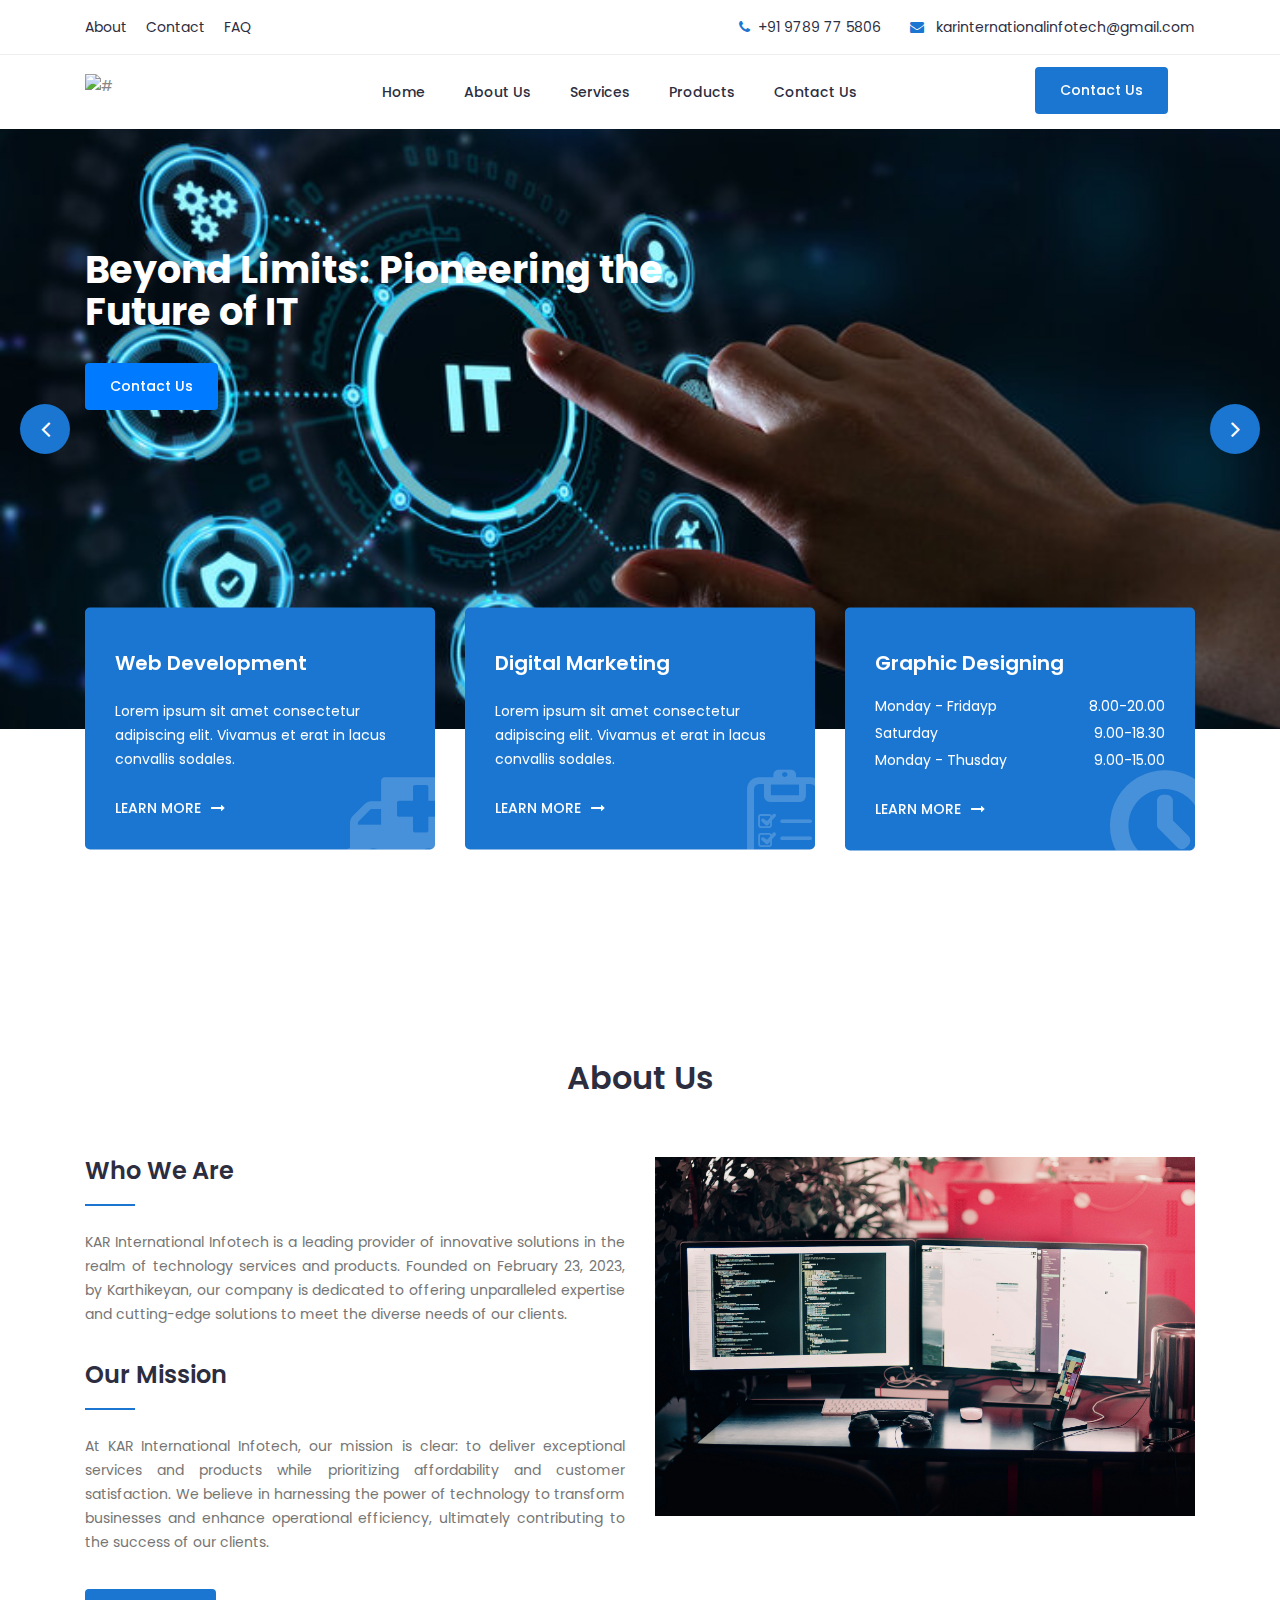
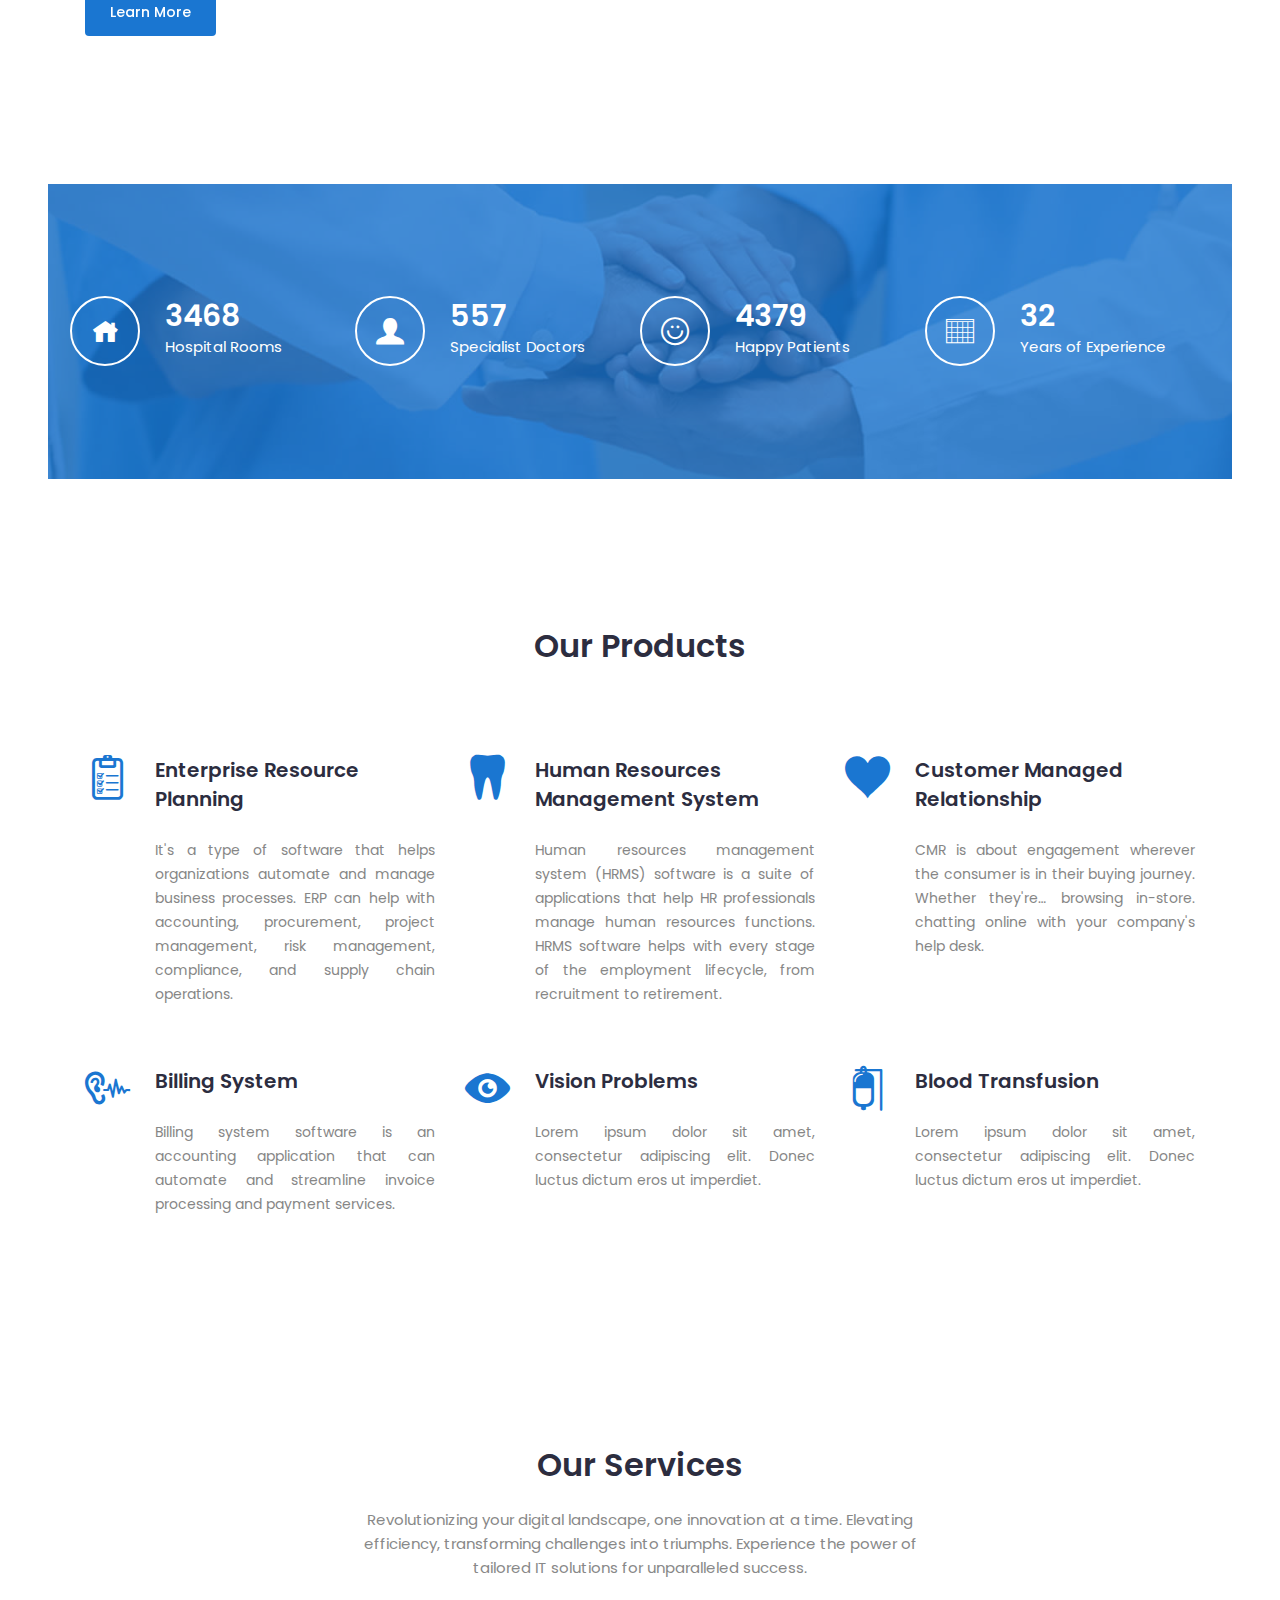
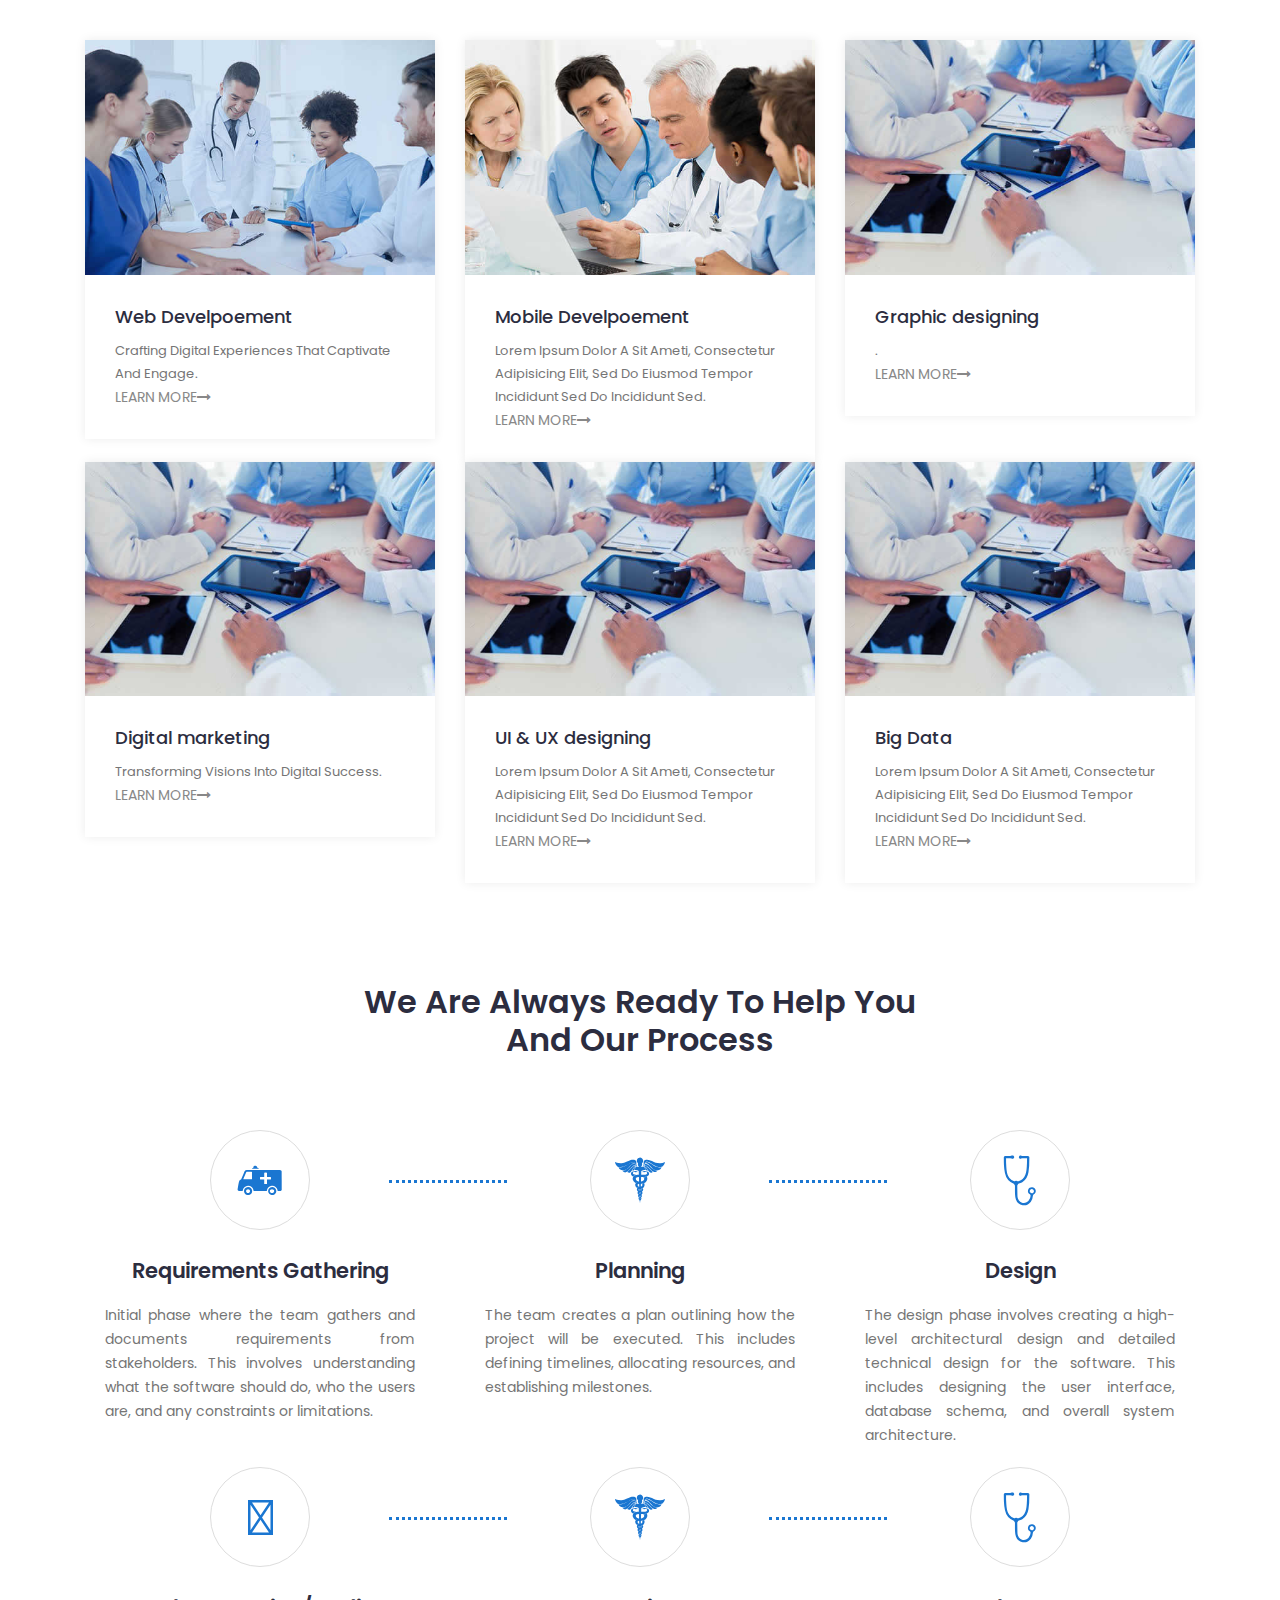
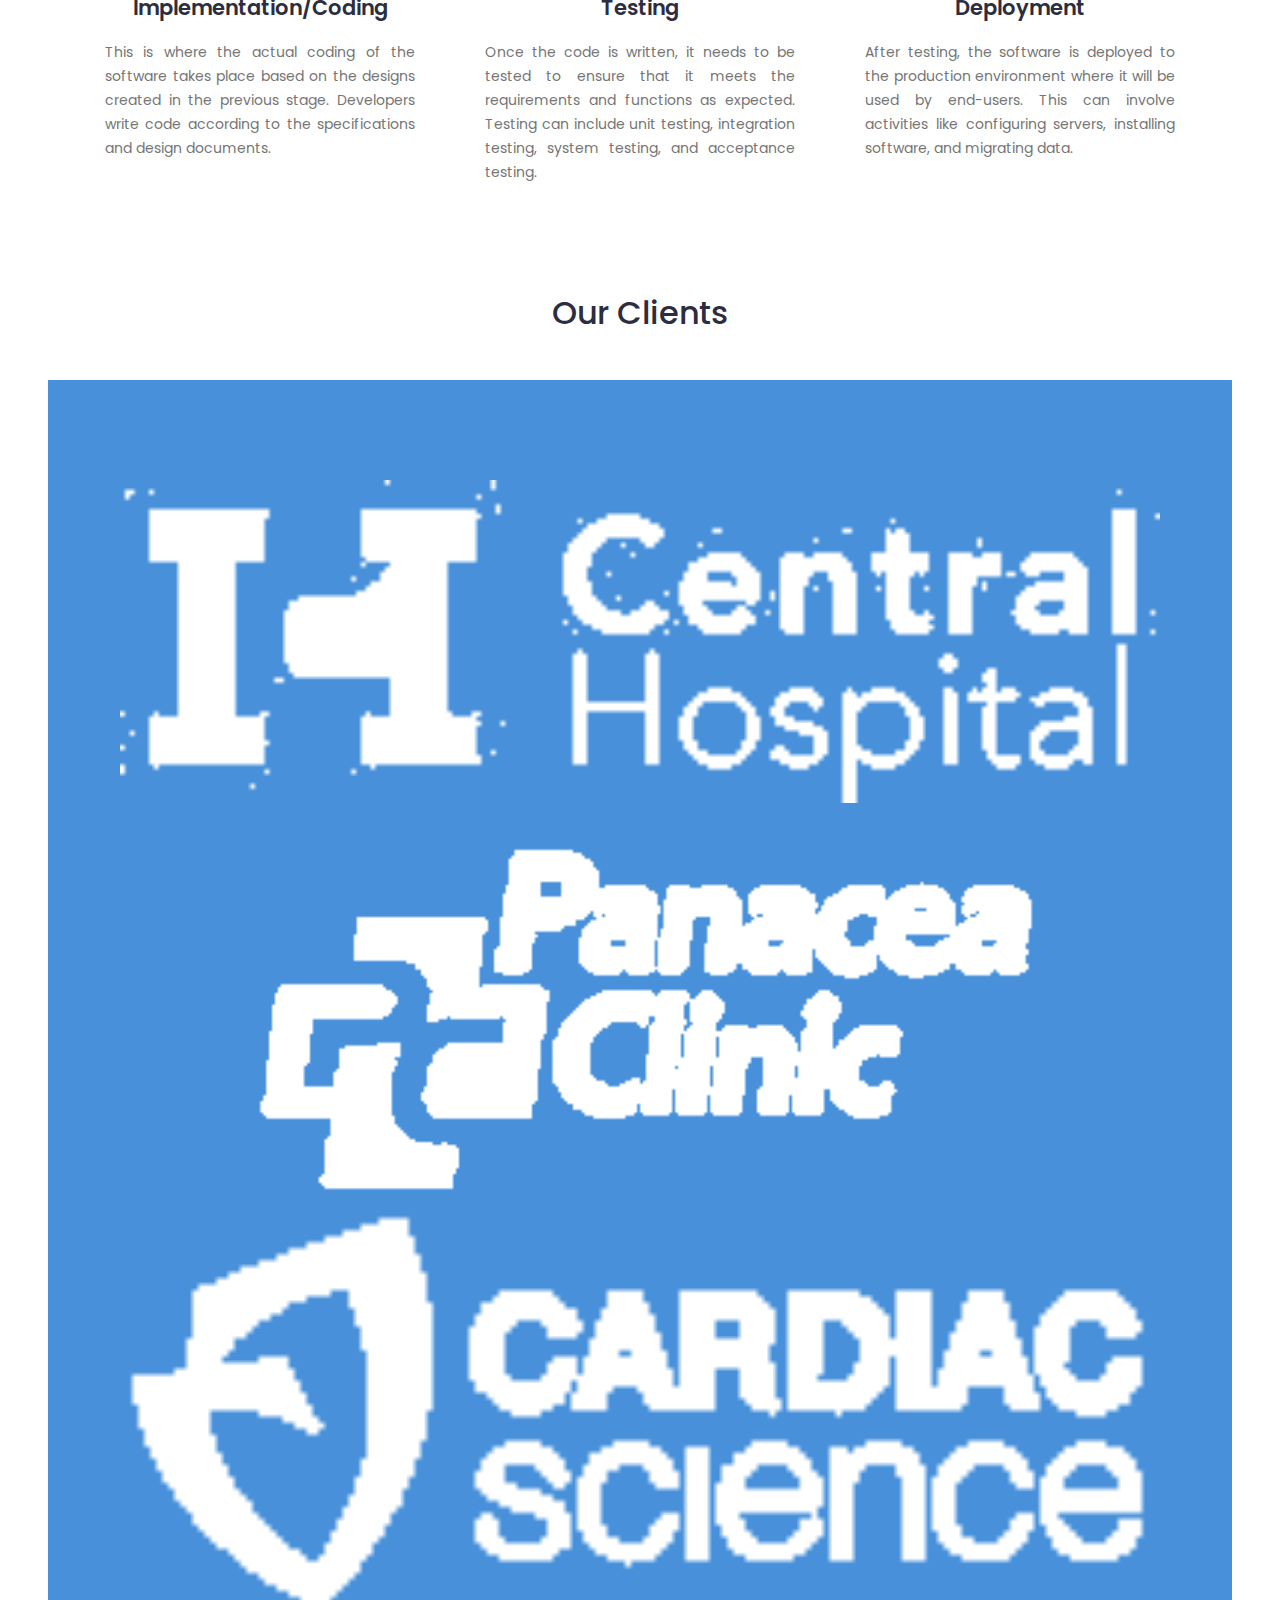
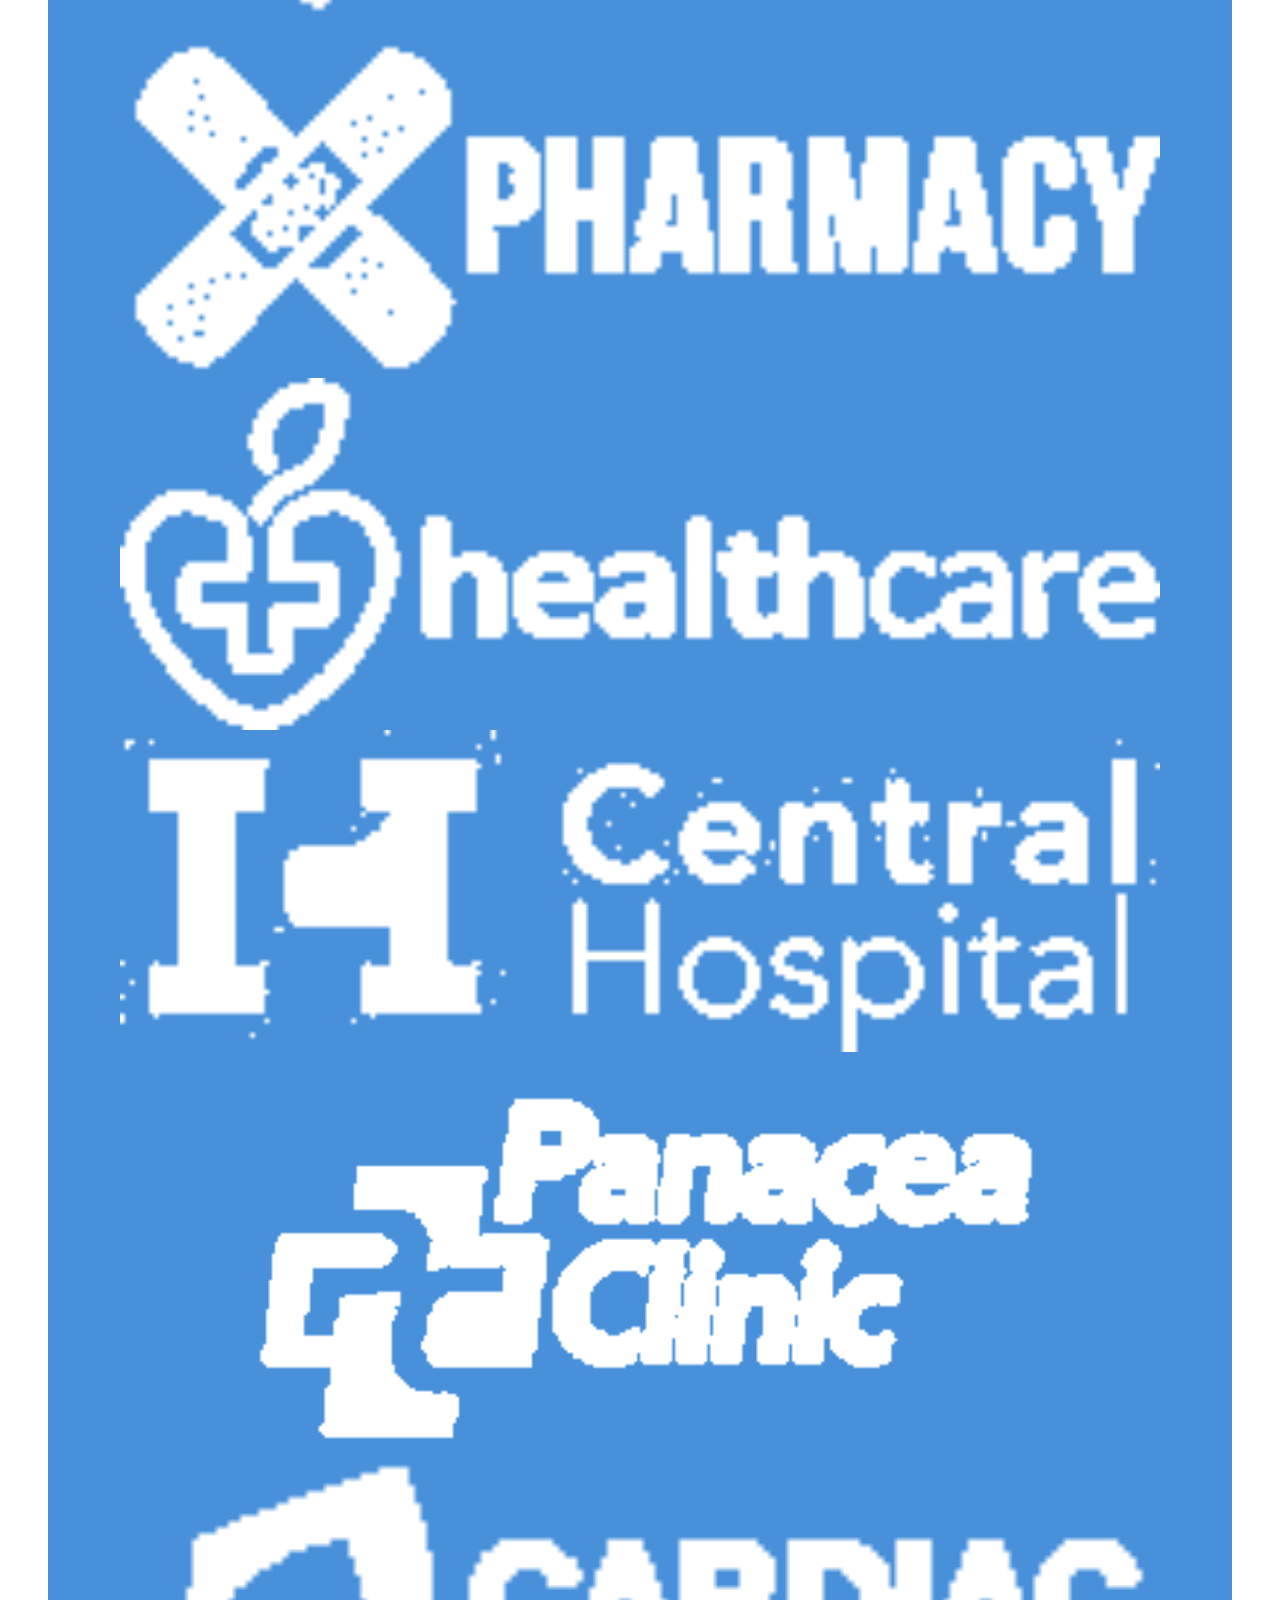
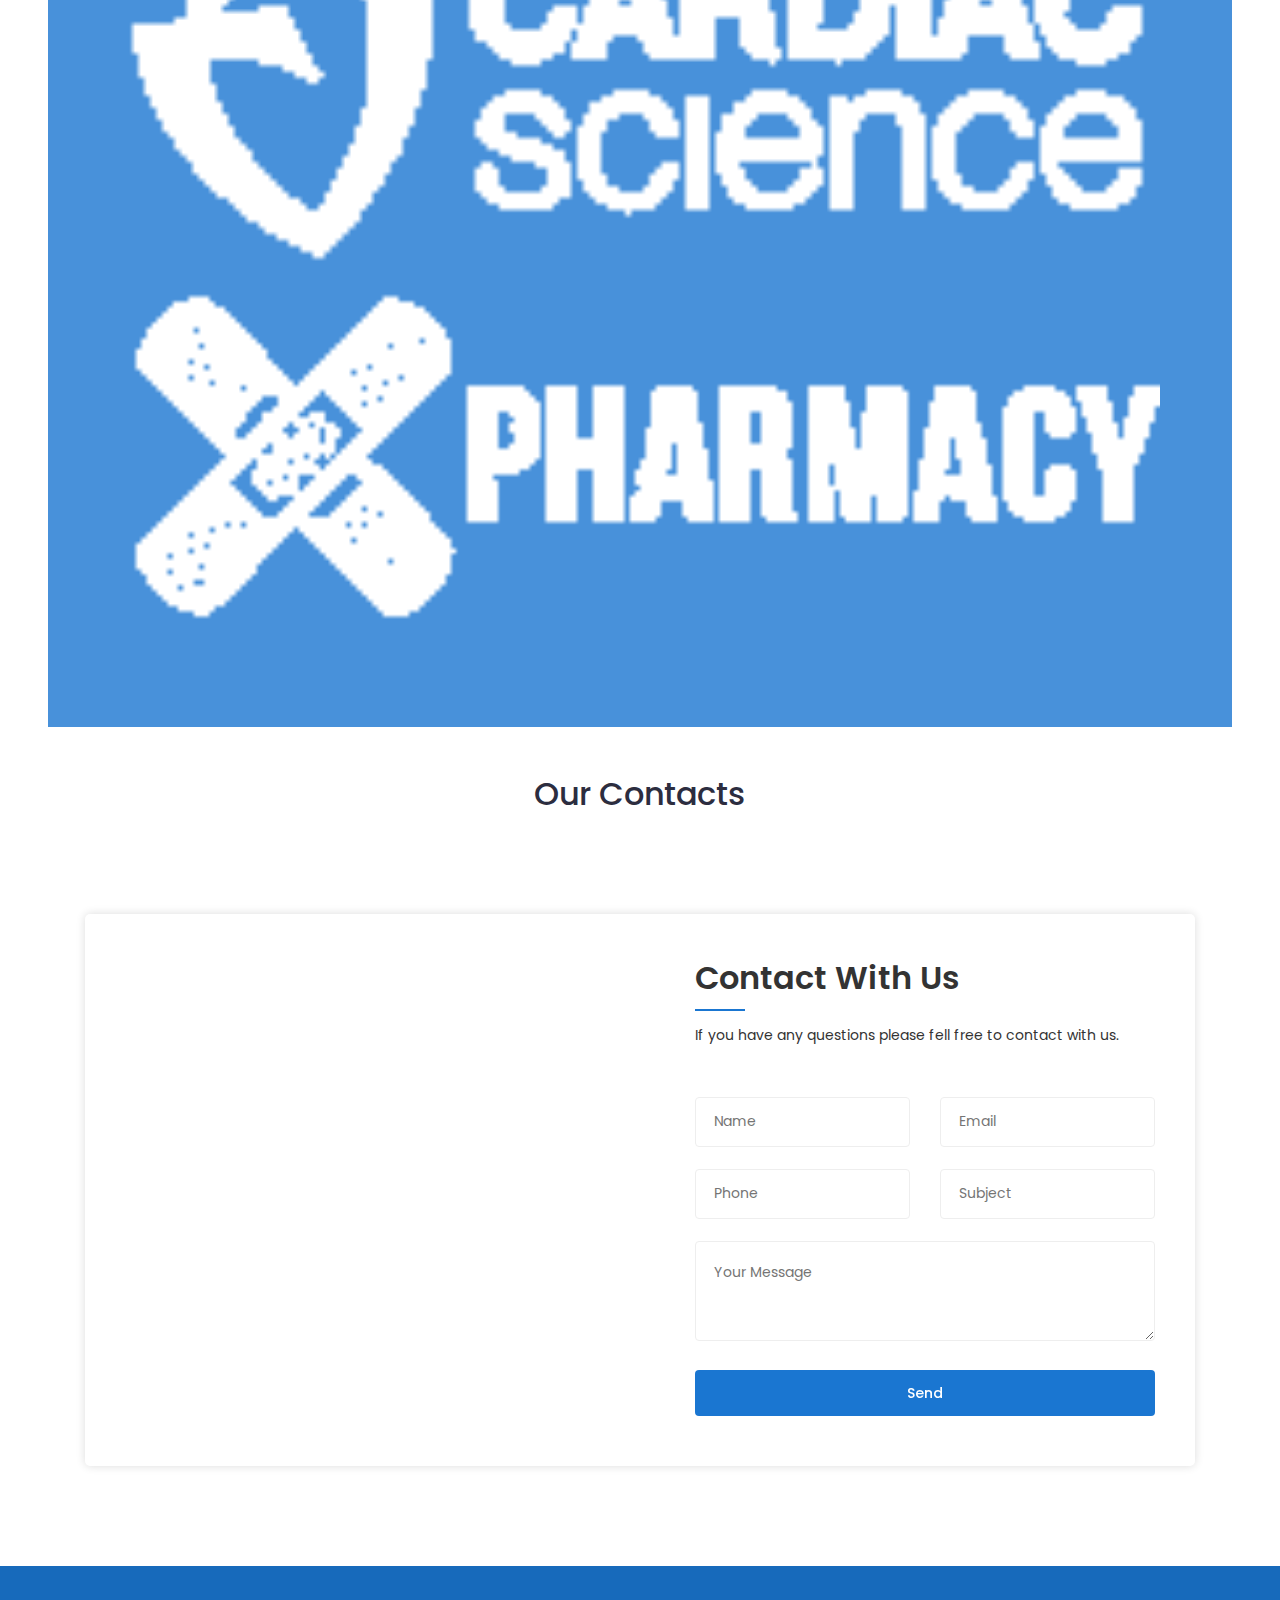
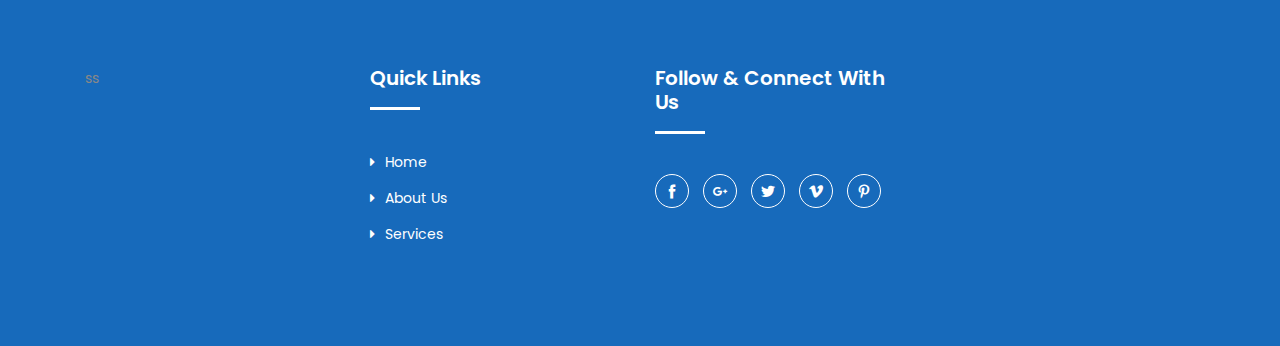
==== commit b15db60d: "four" ====
--- a/index.html
+++ b/index.html
@@ -540,8 +540,8 @@
 							<div class="news-content">
 
 								<h2><a href="#">Web Develpoement</a></h2>
-								<p class="text">Lorem ipsum dolor a sit ameti, consectetur adipisicing elit, sed do
-									eiusmod tempor incididunt sed do incididunt sed.</p>
+								<p class="text">Crafting Digital Experiences That Captivate and Engage.</p>
+								<a href="#">LEARN MORE<i class="fa fa-long-arrow-right"></i></a>
 							</div>
 						</div>
 					</div>
@@ -559,6 +559,7 @@
 								<h2><a href="#">Mobile Develpoement</a></h2>
 								<p class="text">Lorem ipsum dolor a sit ameti, consectetur adipisicing elit, sed do
 									eiusmod tempor incididunt sed do incididunt sed.</p>
+								<a href="#">LEARN MORE<i class="fa fa-long-arrow-right"></i></a>
 							</div>
 						</div>
 					</div>
@@ -574,8 +575,8 @@
 							<div class="news-content">
 
 								<h2><a href="#">Graphic designing</a></h2>
-								<p class="text">Lorem ipsum dolor a sit ameti, consectetur adipisicing elit, sed do
-									eiusmod tempor incididunt sed do incididunt sed.</p>
+								<p class="text">.</p>
+								<a href="#">LEARN MORE<i class="fa fa-long-arrow-right"></i></a>
 							</div>
 						</div>
 					</div>
@@ -592,8 +593,8 @@
 
 								<h2><a href="#">Digital marketing
 									</a></h2>
-								<p class="text">Lorem ipsum dolor a sit ameti, consectetur adipisicing elit, sed do
-									eiusmod tempor incididunt sed do incididunt sed.</p>
+								<p class="text">Transforming Visions into Digital Success.</p>
+								<a href="#">LEARN MORE<i class="fa fa-long-arrow-right"></i></a>
 							</div>
 						</div>
 					</div>
@@ -611,6 +612,7 @@
 								<h2><a href="">UI & UX designing</a></h2>
 								<p class="text">Lorem ipsum dolor a sit ameti, consectetur adipisicing elit, sed do
 									eiusmod tempor incididunt sed do incididunt sed.</p>
+								<a href="#">LEARN MORE<i class="fa fa-long-arrow-right"></i></a>
 							</div>
 						</div>
 					</div>
@@ -628,6 +630,7 @@
 								<h2><a href="">Big Data</a></h2>
 								<p class="text">Lorem ipsum dolor a sit ameti, consectetur adipisicing elit, sed do
 									eiusmod tempor incididunt sed do incididunt sed.</p>
+								<a href="#">LEARN MORE<i class="fa fa-long-arrow-right"></i></a>
 							</div>
 						</div>
 					</div>
@@ -971,13 +974,13 @@
 										</li>
 										<li><a href="#"><i class="fa fa-caret-right" aria-hidden="true"></i>Services</a>
 										</li>
-										<li><a href="#"><i class="fa fa-caret-right" aria-hidden="true"></i>Our
+										<!-- <li><a href="#"><i class="fa fa-caret-right" aria-hidden="true"></i>Our
 												Cases</a></li>
 										<li><a href="#"><i class="fa fa-caret-right" aria-hidden="true"></i>Other
-												Links</a></li>
+												Links</a></li> -->
 									</ul>
 								</div>
-								<div class="col-lg-6 col-md-6 col-12">
+								<!-- <div class="col-lg-6 col-md-6 col-12">
 									<ul>
 										<li><a href="#"><i class="fa fa-caret-right"
 													aria-hidden="true"></i>Consuling</a></li>
@@ -989,17 +992,18 @@
 										<li><a href="#"><i class="fa fa-caret-right" aria-hidden="true"></i>Contact
 												Us</a></li>
 									</ul>
-								</div>
-							</div>
-						</div>
-					</div>
-					<div class="col-lg-3 col-md-6 col-12">
+								</div> -->
+							</div>
+						</div>
+					</div>
+					<!-- <div class="col-lg-3 col-md-6 col-12">
 						<div class="single-footer">
 							<h2>Our Products</h2>
 							<div class="single-footer f-link">
 								<div class="col-lg-6 col-md-6 col-12">
 									<ul>
-										<li><a href="#"><i class="fa fa-caret-right" aria-hidden="true"></i>Home</a>
+										<li><a href="#"><i class="fa fa-caret-right" aria-hidden="true"></i>Web
+												Developement</a>
 										</li>
 										<li><a href="#"><i class="fa fa-caret-right" aria-hidden="true"></i>About Us</a>
 										</li>
@@ -1014,7 +1018,7 @@
 							</div>
 
 						</div>
-					</div>
+					</div> -->
 					<div class="col-lg-3 col-md-6 col-12">
 						<div class="single-footer">
 							<h2>Follow & connect with us</h2>
@@ -1032,12 +1036,13 @@
 						</div>
 					</div>
 
+
 				</div>
 			</div>
 		</div>
 		<!--/ End Footer Top -->
 		<!-- Copyright -->
-		<div class="copyright">
+		<!-- <div class="copyright">
 			<div class="container">
 				<div class="row">
 					<div class="col-lg-12 col-md-12 col-12">
@@ -1048,7 +1053,7 @@
 					</div>
 				</div>
 			</div>
-		</div>
+		</div> -->
 		<!--/ End Copyright -->
 	</footer>
 	<!--/ End Footer Area -->
--- a/style.css
+++ b/style.css
@@ -87,8 +87,7 @@
   color: #1a76d1;
   font-size: 15px;
 }
-.pro-features .button {
-}
+
 .pro-features .button .btn {
   width: 100%;
   text-align: center;
@@ -981,8 +980,7 @@
 .why-choose .choose-left p {
   margin-bottom: 35px;
 }
-.why-choose .choose-left .list {
-}
+
 .why-choose .choose-left .list li {
   color: #868686;
   margin-bottom: 12px;
@@ -1009,7 +1007,7 @@
 .why-choose .choose-right {
   height: 100%;
   width: 100%;
-  background-image: url("img/pf1.jpg");
+ 
   background-size: cover;
   background-position: center;
   background-repeat: no-repeat;
